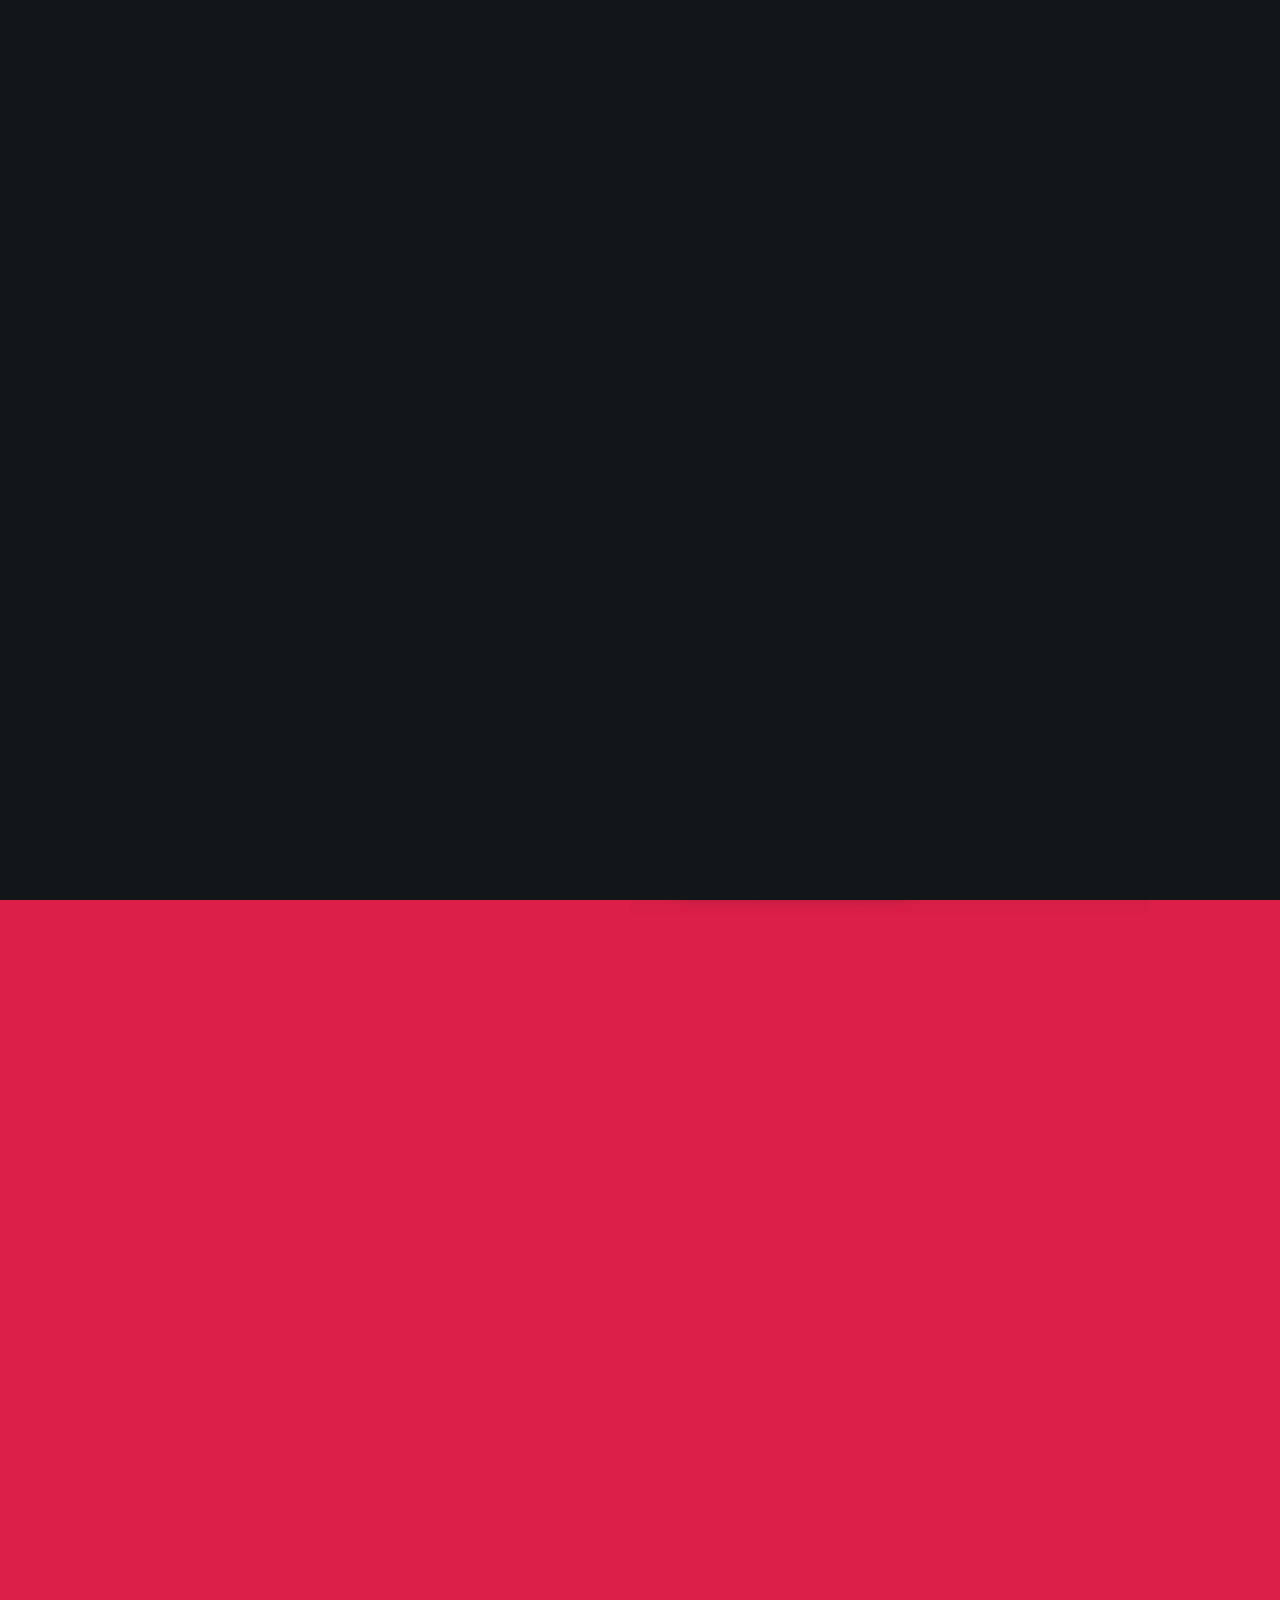
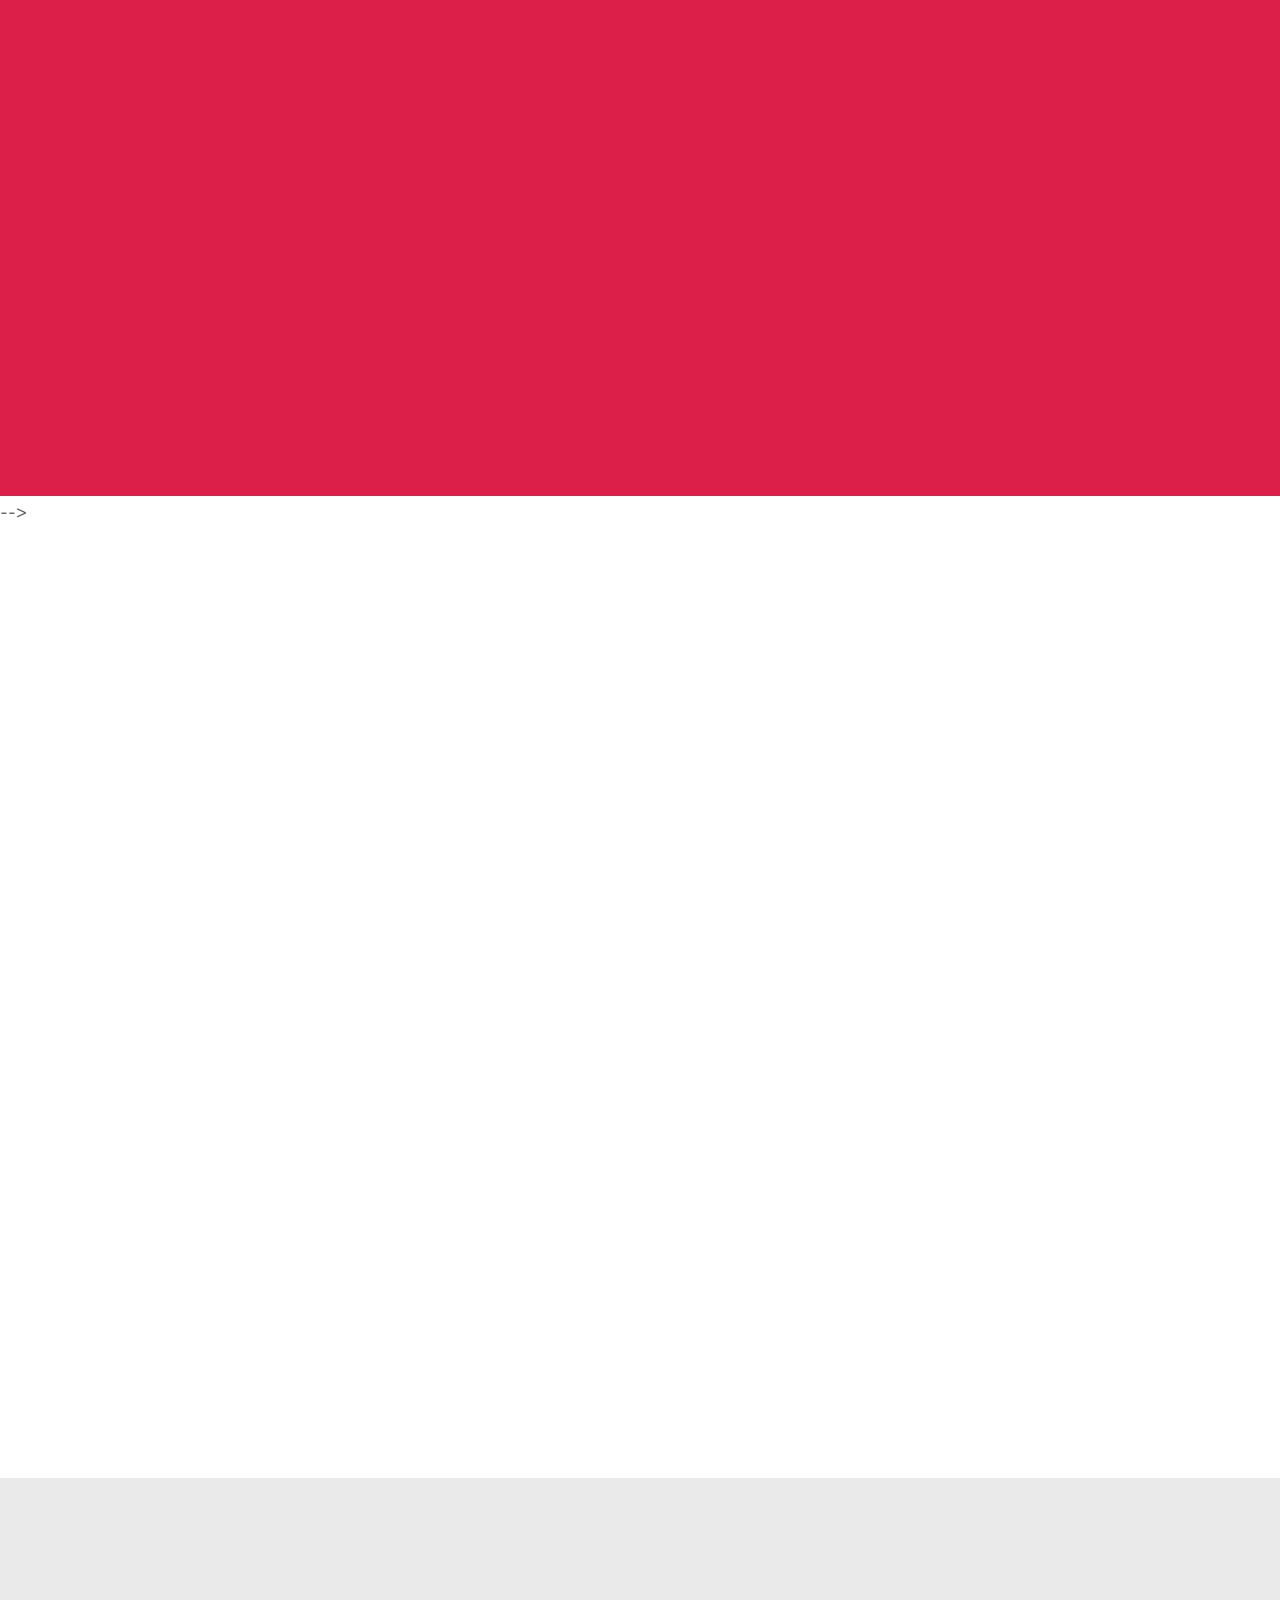
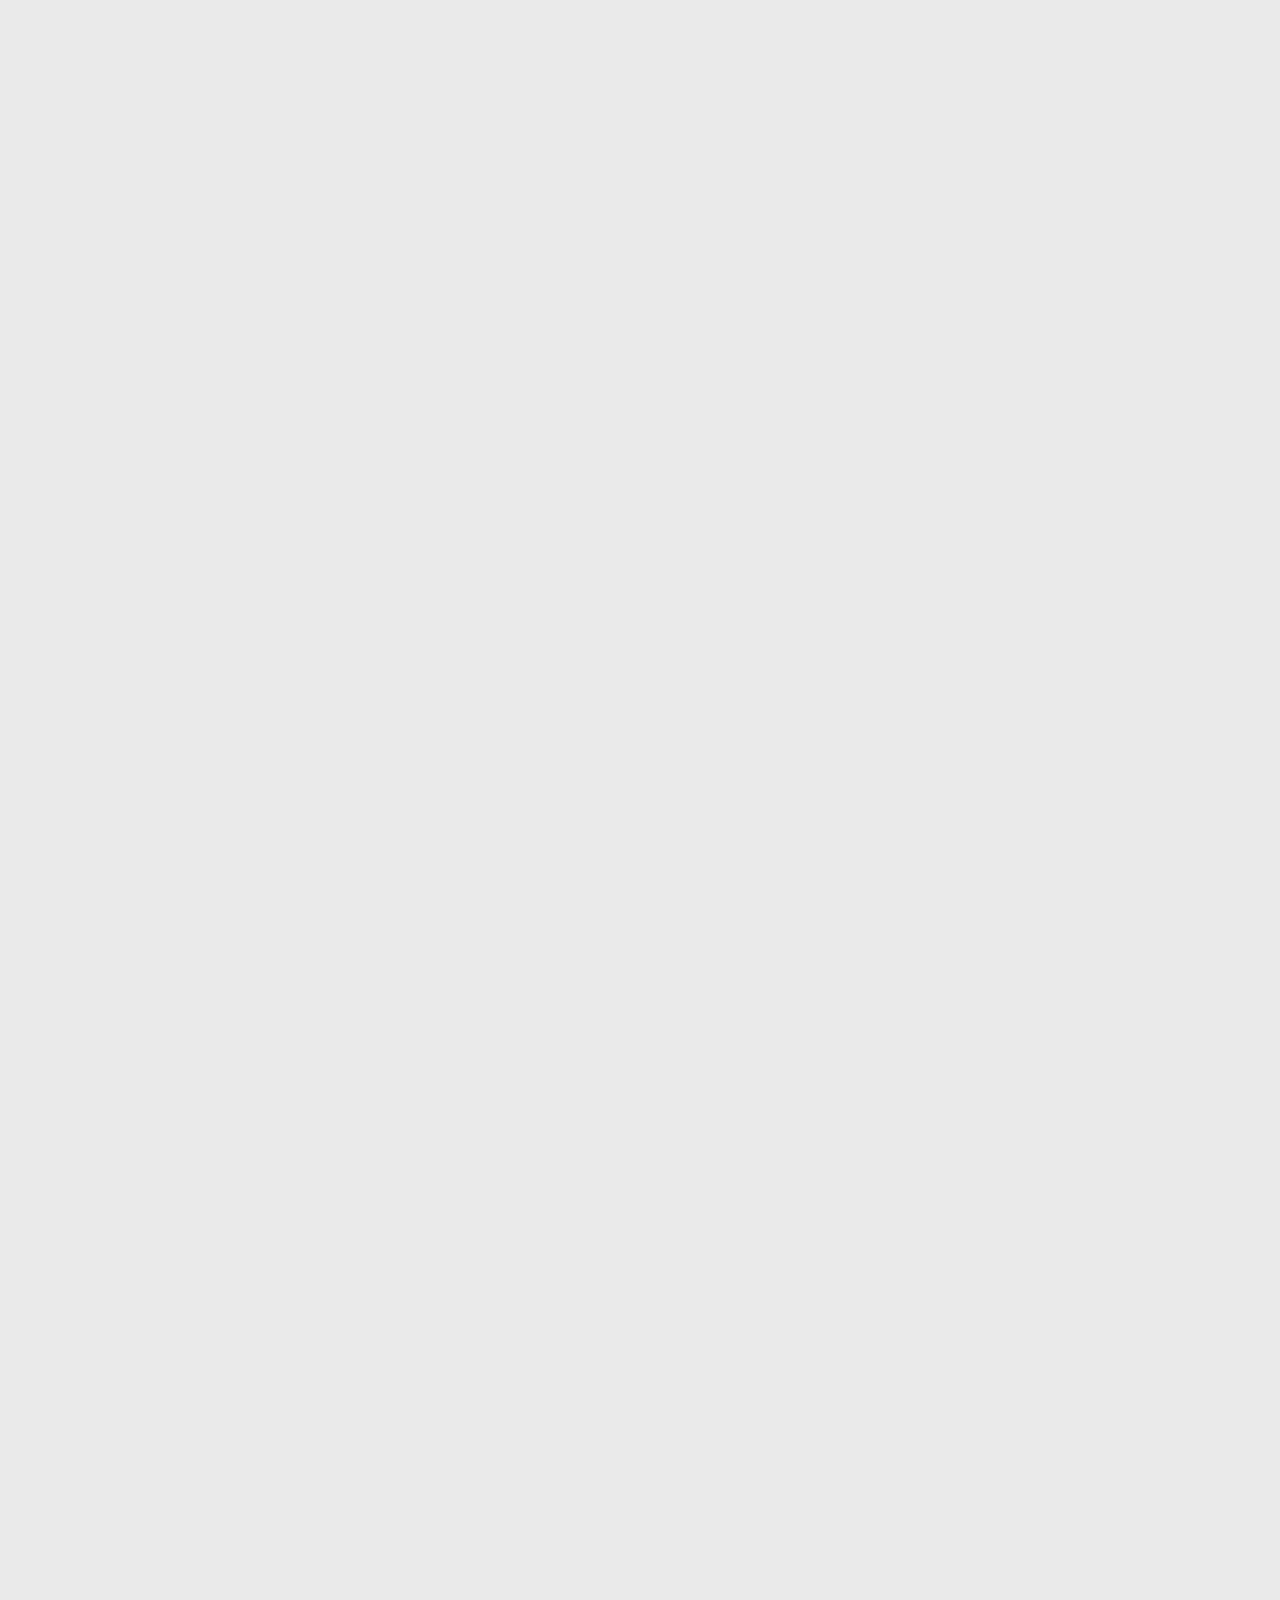
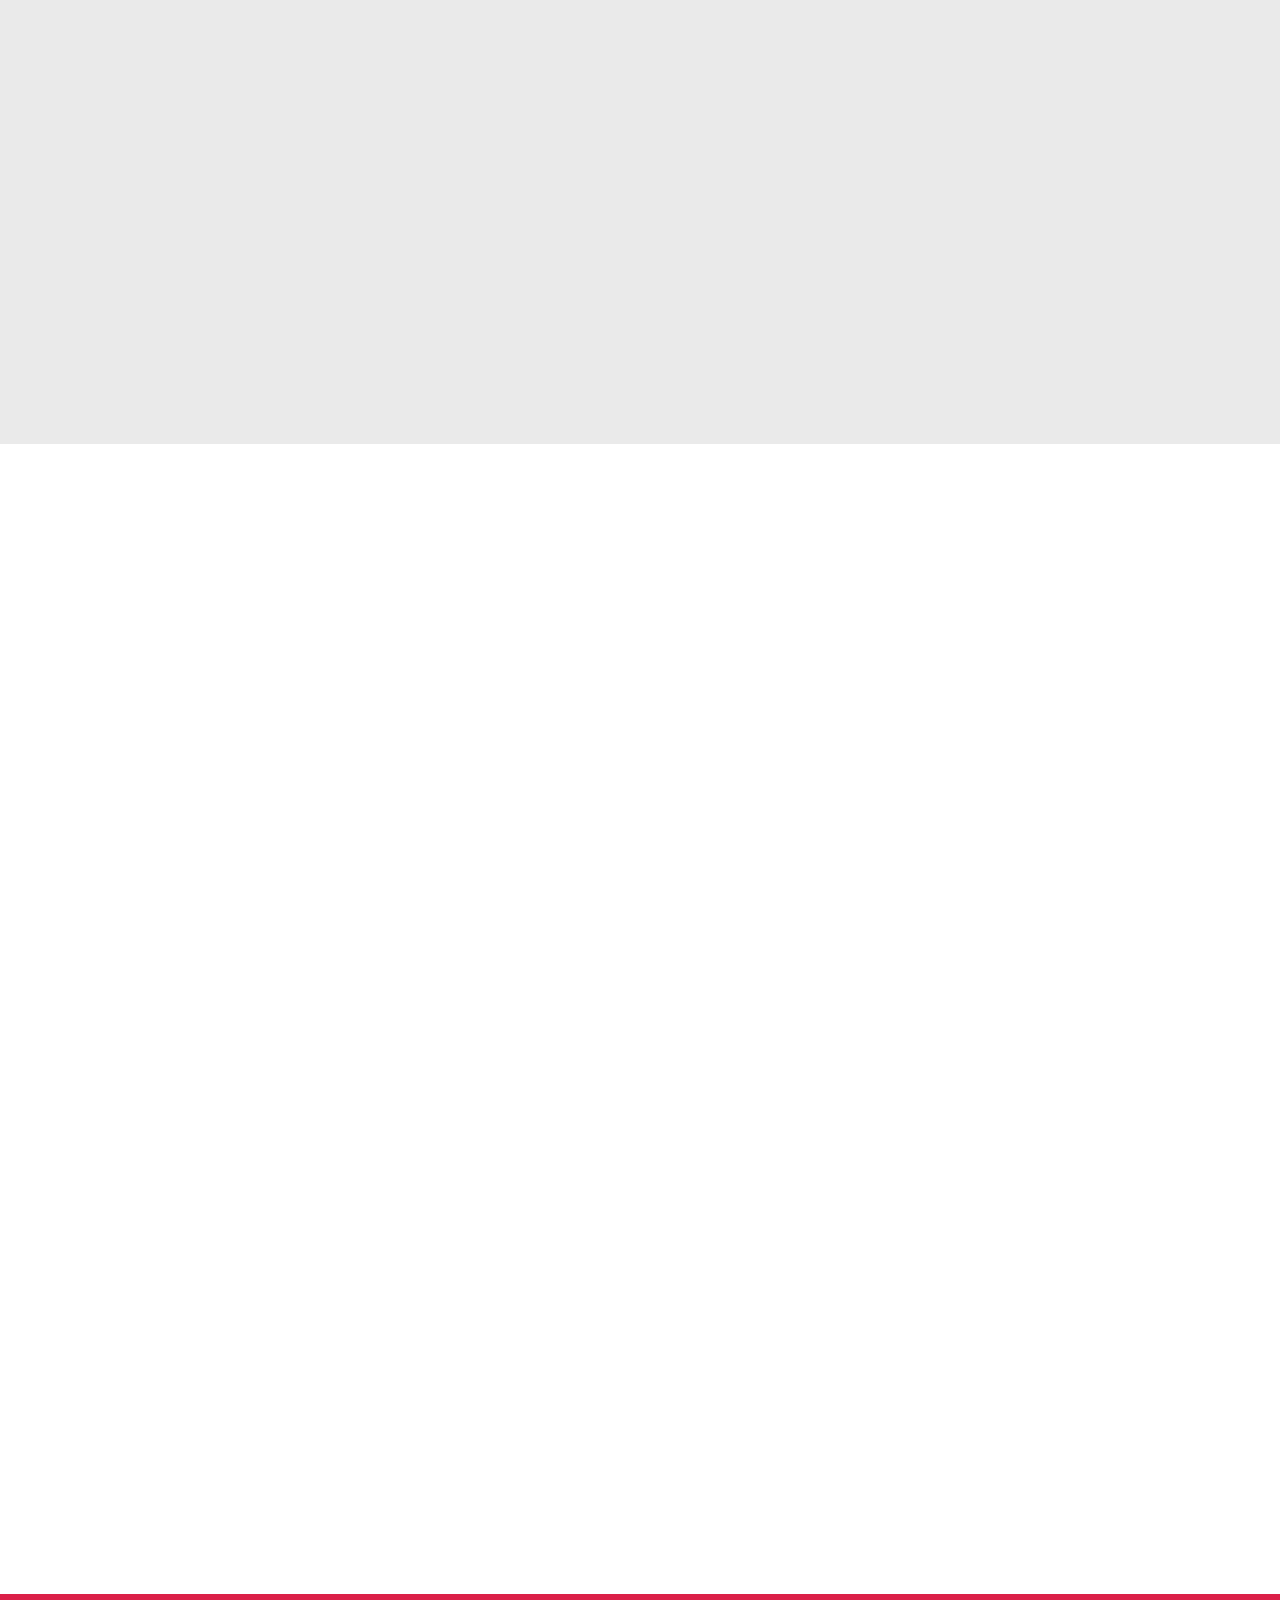
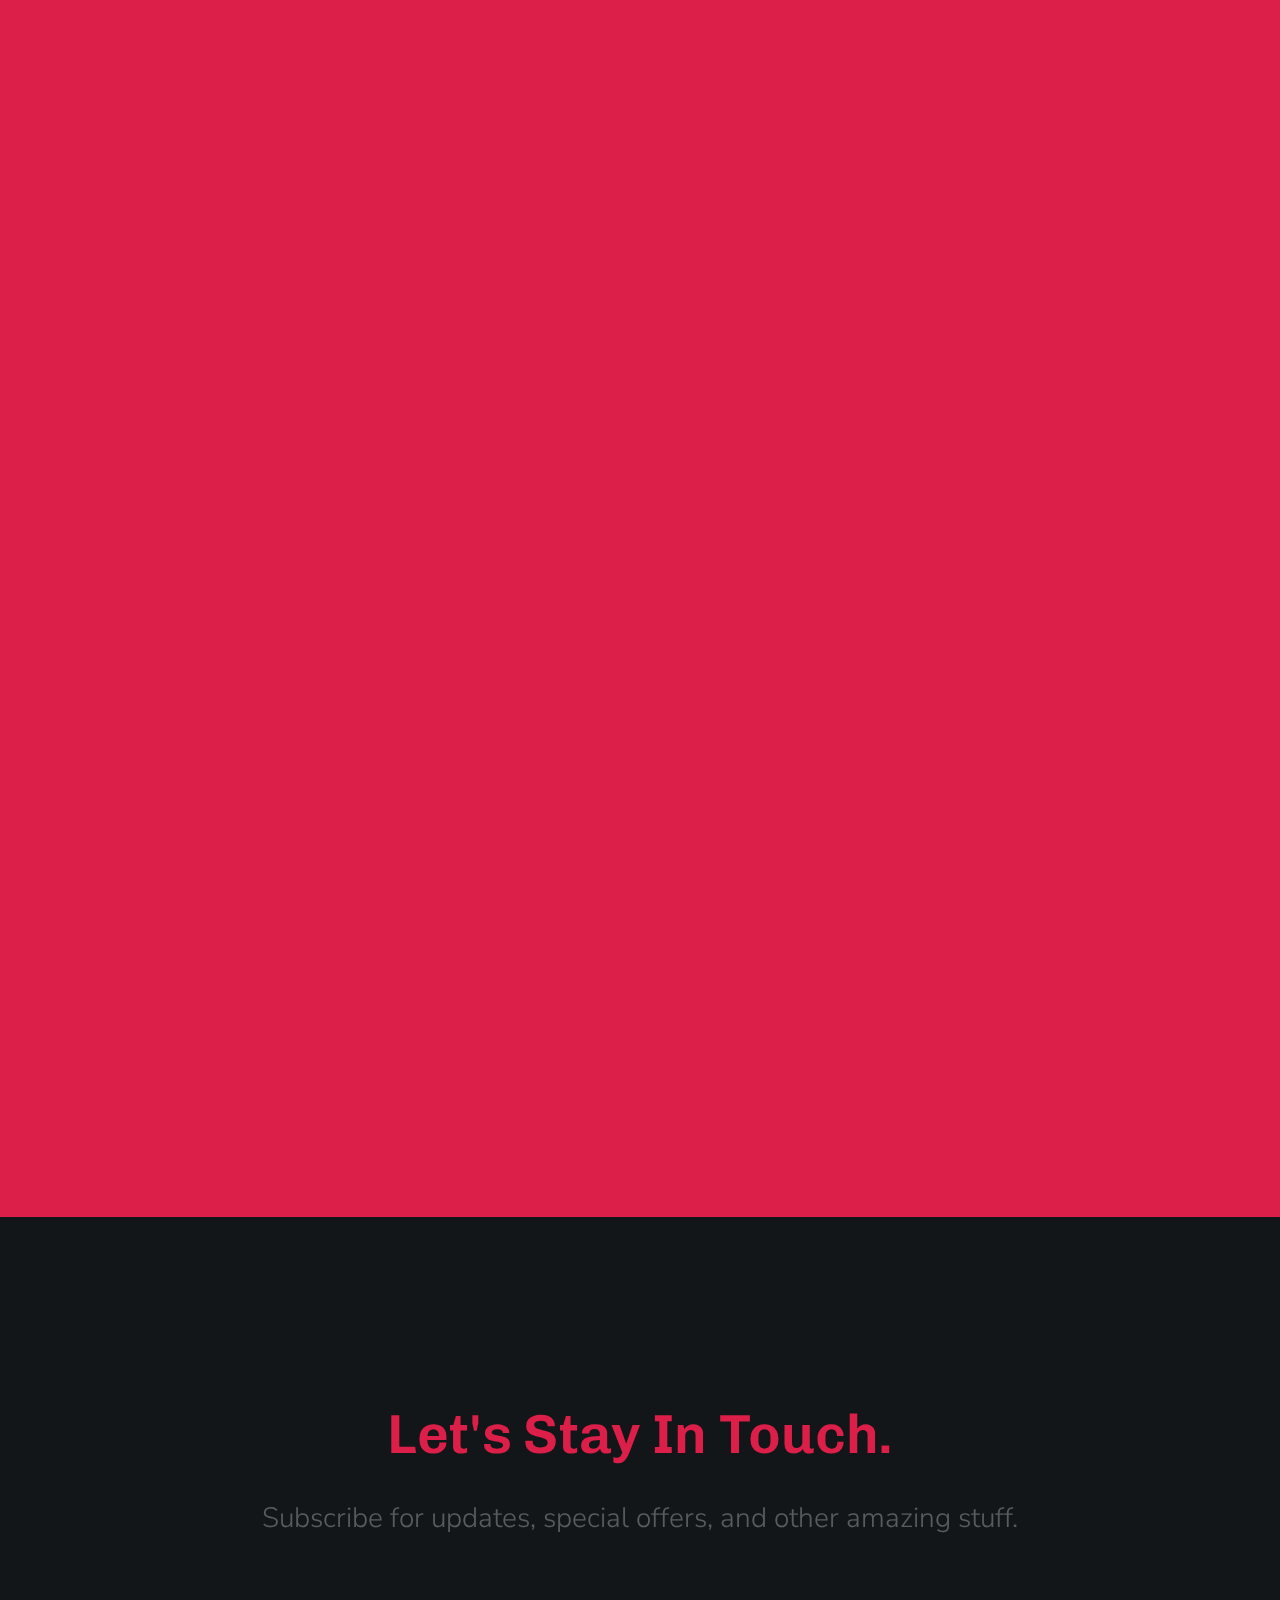
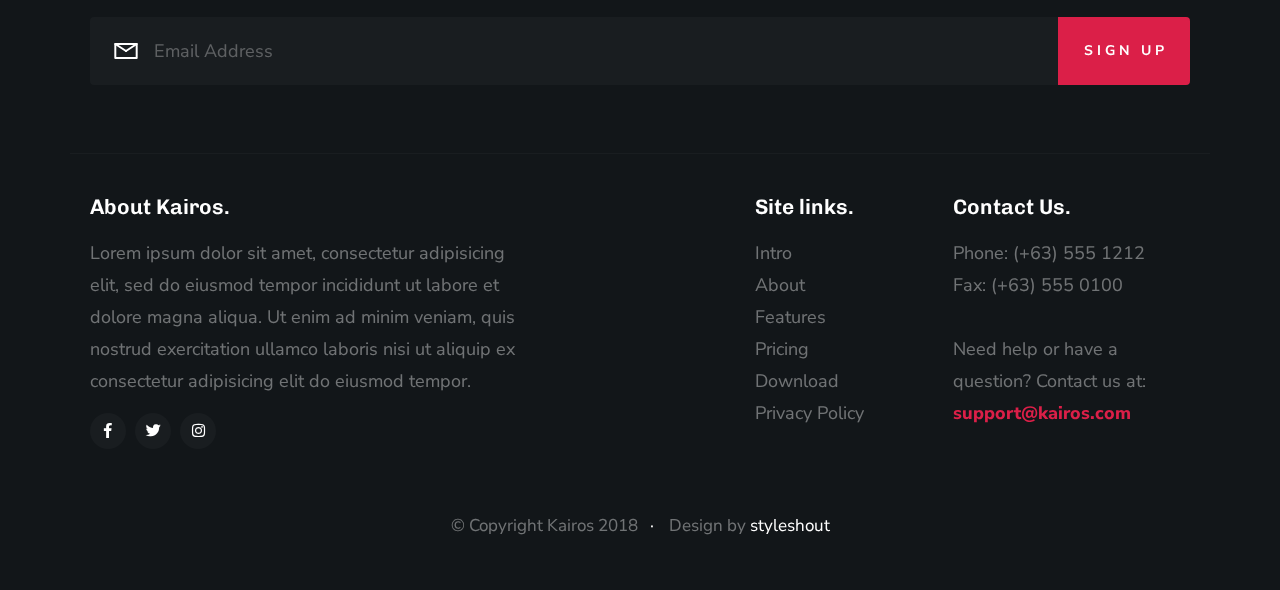
==== index.html @ 066ee302 "initial commit" ====
<!DOCTYPE html>
<html class="no-js" lang="en">
<head>

    <!--- basic page needs
    ================================================== -->
    <meta charset="utf-8">
    <title>MyMovieList</title>
    <meta name="description" content="">
    <meta name="author" content="">

    <!-- mobile specific metas
    ================================================== -->
    <meta name="viewport" content="width=device-width, initial-scale=1">

    <!-- CSS
    ================================================== -->
    <link rel="stylesheet" href="css/base.css">
    <link rel="stylesheet" href="css/vendor.css">
    <link rel="stylesheet" href="css/main.css">

    <!-- script
    ================================================== -->
    <script src="js/modernizr.js"></script>
    <script src="js/pace.min.js"></script>

    <!-- favicons
    ================================================== -->
    <link rel="shortcut icon" href="favicon.ico" type="image/x-icon">
    <link rel="icon" href="favicon.ico" type="image/x-icon">

</head>

<body id="top">

    <!-- preloader
    ================================================== -->
    <div id="preloader">
        <div id="loader" class="dots-jump">
            <div></div>
            <div></div>
            <div></div>
        </div>
    </div>


    <!-- header 
    ================================================== -->
    <header class="s-header">

        <div class="row">
            <div class="header-logo">
                <a class="site-logo" href="index.html">
                    <img src="images/logo.svg" alt="Homepage">
                </a>
            </div>
    
            <nav class="header-nav-wrap">
                <ul class="header-main-nav">
                    <li class="current"><a class="smoothscroll" href="#home" title="intro">Intro</a></li>
                    <li><a class="smoothscroll" href="#about" title="about">About</a></li>
                    <li><a class="smoothscroll" href="#features" title="features">Features</a></li>
                    <li><a class="smoothscroll" href="#pricing" title="pricing">Pricing</a></li>
                    <li><a class="smoothscroll" href="#download" title="download">Download</a></li>	
                </ul>
    
                <div class="header-cta">
                    <a href="#download" class="btn btn--primary header-cta__btn smoothscroll">Get The App</a>
                </div>
            </nav> <!-- end header-nav-wrap -->
    
            <a class="header-menu-toggle" href="#"><span>Menu</span></a>
        </div>

    </header> <!-- end header -->


    <!-- home
    ================================================== -->
    <section id="home" class="s-home target-section" data-parallax="scroll" data-image-src="images/hero-bg.jpg" data-natural-width=3000 data-natural-height=2000 data-position-y=center>

        <div class="shadow-overlay"></div>-->

        <div class="home-content">

            <div class="row home-content__main">

                <div class="home-content__left">
                    <h1>
                    An Amazing App <br>
                    That Does It All.
                    </h1>
    
                    <h3>
                    Voluptatem ipsa quae ab illo inventore veritatis et quasi architecto beatae vitae dicta sunt explica. Nemo enim ipsam voluptatem quia. 
                    Ut quis enim.
                    </h3>
    
                    <div class="home-content__btn-wrap">
                        <a href="#download" class="btn btn--primary home-content__btn smoothscroll">
                            Get The App
                        </a>
                    </div>
                </div> <!-- end home-content__left-->

                <div class="home-content__right">
                    <img src="images/hero-app-screens-800.png" srcset="images/hero-app-screens-800.png 1x, images/hero-app-screens-1600.png 2x">
                </div> <!-- end home-content__right -->

            </div> <!-- end home-content__main -->

            <!--<ul class="home-content__social">
                <li><a href="#0">Facebook</a></li>
                <li><a href="#0">twitter</a></li>
                <li><a href="#0">Instagram</a></li>
            </ul>-->

        </div> <!-- end home-content -->

        <a href="#about" class="home-scroll smoothscroll">
            <span class="home-scroll__text">Scroll</span>
            <span class="home-scroll__icon"></span>
        </a> 

    </section> <!-- end s-home -->


    <!-- about
    ================================================== -->
    <section id="about" class="s-about target-section">

        <div class="row section-header has-bottom-sep" data-aos="fade-up">
            <div class="col-full">
                <h1 class="display-1">
                    Simply The Best App For All You Movie Lovers.
                </h1>
                <p class="lead">
                    Can't recall all those amazing movie titles you've watched when your friends ask you for recommendations? Don't worry, we've got you covered all the way.
                </p>
            </div>
        </div> <!-- end section-header -->

        <div class="row wide about-desc" data-aos="fade-up">

            <div class="col-full slick-slider about-desc__slider">

                <div class="about-desc__slide">
                    <h3 class="item-title">Add-Free.</h3>

                    <p>
                    Yes you read that right. There are no ads on the app which ensures a seamless and smooth user experience.
                    </p>
                </div>  <!-- end about-desc__slide -->

                <div class="about-desc__slide">
                    <h3 class="item-title">Intuitive.</h3>

                    <p>
                    The UI has been refined over many tests and initial responses. 
                    </p>
                </div>  <!-- end about-desc__slide -->

                <div class="about-desc__slide">
                    <h3 class="item-title">Powerful.</h3>

                    <p>
                    Et nihil atque ex. Reiciendis et rerum ut voluptate. Omnis molestiae nemo est. 
                    Ut quis enim rerum quia assumenda repudiandae non cumque qui. Amet repellat 
                    omnis ea aut cumque eos.
                    </p>
                </div>  <!-- end about-desc__slide -->

                <div class="about-desc__slide">
                    <h3 class="item-title">Secure.</h3>

                    <p>
                    Et nihil atque ex. Reiciendis et rerum ut voluptate. Omnis molestiae nemo est. 
                    Ut quis enim rerum quia assumenda repudiandae non cumque qui. Amet repellat 
                    omnis ea aut cumque eos.
                    </p>
                </div>  <!-- end about-desc__slide -->

            </div> <!-- end about-desc__slider -->
            
        </div> <!-- end about-desc -->

    </section> <!-- end s-about -->


    <!-- about-how
    ================================================== -->
    <section id="about-how" class="s-about-how">

        <div class="row">
           <!--<div class="col-full video-bg" data-aos="fade-up">

                <div class="shadow-overlay"></div>

                <a class="btn-video" href="https://player.vimeo.com/video/14592941?color=00a650&title=0&byline=0&portrait=0" data-lity>
                    <span class="video-icon"></span>
                </a>

                <div class="stats">
                    <div class="item-stats">
                        <span class="item-stats__num">
                            3.1M
                        </span>
                        <span class="item-stats__title">
                            Downloads
                        </span>
                    </div> <!-- end item-stats 
                    <div class="item-stats">
                        <span class="item-stats__num">
                            24K
                        </span>
                        <span class="item-stats__title">
                            Positive Reviews
                        </span>
                    </div> <!-- end item-stats 
                </div>
           </div> <!-- end video-bg -->
        </div> -->

        <div class="row process-wrap">

            <h2 class="display-2 text-center" data-aos="fade-up">How The App Works?</h2>

            <div class="process" data-aos="fade-up">
                <div class="process__steps block-1-2 block-tab-full group">

                    <div class="col-block step">
                        <h3 class="item-title">Sign-Up</h3>
                        <p>Sign up to use cloud based services on MyMovieList which includes making watchlists, commenting on public watchlists, bookmarks, etc. Browsing movies is available without sign up. 
                        </p> 
                    </div>

                    <div class="col-block step">
                        <h3 class="item-title">Create</h3>
                        <p>Create your own watchlists on the app and add your movies. You can also get recommendations from the featured lists provided by the developer or browse through the endless list of public watchlists from the community. 
                        </p> 
                    </div>
               
                    <div class="col-block step">
                        <h3 class="item-title">Share</h3>
                        <p>Share your watchlists with your friends and invite them to do the same. Your friends can follow your watchlists and comment on them to let you know their thoughts. You can share links to official IMDb pages of movies too.
                        </p> 
                    </div>

                    <div class="col-block step">
                        <h3 class="item-title">Level up</h3>
                        <p>Level up your badge by adding more movies to your watchlist and sharing them with the community. 
                        </p> 
                    </div>  

                </div> <!-- end process__steps -->
           </div> <!-- end process -->
        </div> <!-- end about-how -->

    </section> <!-- end s-about-how -->


    <!-- features
    ================================================== -->
    <section id="features" class="s-features target-section">

        <div class="row section-header has-bottom-sep" data-aos="fade-up">
            <div class="col-full">
                <h1 class="display-1">
                    Loaded With Features You Would Absolutely Love.
                </h1>
                <p class="lead">
                    Et nihil atque ex. Reiciendis et rerum ut voluptate. Omnis molestiae nemo est. 
                    Ut quis enim rerum quia assumenda repudiandae molestiae cumque qui. Amet repellat 
                    omnis ea.
                </p>
            </div>
        </div> <!-- end section-header -->

        <div class="row features block-1-3 block-m-1-2">

            <div class="col-block item-feature" data-aos="fade-up">
                <div class="item-feature__icon">
                    <i class="icon-upload"></i>
                </div>
                <div class="item-feature__text">
                    <h3 class="item-title">Cloud Based</h3>
                    <p>All your watchlists are stored and managed on the cloud so that you can enjoy the app without worry.
                    </p>
                </div>
            </div>

            <div class="col-block item-feature" data-aos="fade-up">
                <div class="item-feature__icon">
                    <i class="icon-video-camera"></i>
                </div>
                <div class="item-feature__text">
                    <h3 class="item-title">Public Watchlists</h3>
                    <p>Take recommendations from the awesome public watchlists of the community members. Get regularly updated featured lists from the developer( ofcourse the developer is a movie-buff too, duh?)
                    </p>
                </div>
            </div>

            <div class="col-block item-feature" data-aos="fade-up">
                <div class="item-feature__icon">
                    <i class="icon-shield"></i>
                </div>  
                <div class="item-feature__text">
                    <h3 class="item-title">Sharing</h3>
                    <p>Sharing is caring guys. Show your love and share your watchlists to anyone looking for recommendations. You can share the IMDb pages for movies too. Recommending movies has never been so easy before.
                    </p>
                </div>
            </div>

            <div class="col-block item-feature" data-aos="fade-up">
                <div class="item-feature__icon">
                    <i class="icon-lego-block"></i>
                </div>
                <div class="item-feature__text">
                    <h3 class="item-title">Play Games</h3>
                    <p>Nemo cupiditate ab quibusdam quaerat impedit magni. Earum suscipit ipsum laudantium. 
                    Quo delectus est. Maiores voluptas ab sit natus veritatis ut. Debitis nulla cumque veritatis.
                    Sunt suscipit voluptas ipsa in tempora esse soluta sint.
                    </p>
                </div>
            </div>

            <div class="col-block item-feature" data-aos="fade-up">
                <div class="item-feature__icon">
                    <i class="icon-chat"></i>
                </div>
                <div class="item-feature__text">
                    <h3 class="item-title">Group Chat</h3>
                    <p>Nemo cupiditate ab quibusdam quaerat impedit magni. Earum suscipit ipsum laudantium. 
                    Quo delectus est. Maiores voluptas ab sit natus veritatis ut. Debitis nulla cumque veritatis.
                    Sunt suscipit voluptas ipsa in tempora esse soluta sint.
                    </p>
                </div>
            </div>
    
            <div class="col-block item-feature" data-aos="fade-up">
                <div class="item-feature__icon">
                    <i class="icon-wallet"></i>
                </div>
                <div class="item-feature__text">
                    <h3 class="item-title">Payments</h3>
                    <p>Nemo cupiditate ab quibusdam quaerat impedit magni. Earum suscipit ipsum laudantium. 
                    Quo delectus est. Maiores voluptas ab sit natus veritatis ut. Debitis nulla cumque veritatis.
                    Sunt suscipit voluptas ipsa in tempora esse soluta sint.
                    </p>
                </div>
            </div>

        </div> <!-- end features -->

        <div class="testimonials-wrap" data-aos="fade-up">

            <div class="row">
                <div class="col-full testimonials-header">
                    <h2 class="display-2">Our Users Love Our App!</h2>
                </div>
            </div>

            <div class="row testimonials">

                <div class="col-full slick-slider testimonials__slider">

                    <div class="testimonials__slide">
                        <img src="images/avatars/user-03.jpg" alt="Author image" class="testimonials__avatar">
                        
                        <p>Qui ipsam temporibus quisquam velMaiores eos cumque distinctio nam accusantium ipsum. 
                        Laudantium quia consequatur molestias delectus culpa facere hic dolores aperiam. Accusantium praesentium corpori.</p>

                        <div class="testimonials__author">
                            <span class="testimonials__name">Naruto Uzumaki</span>
                            <a href="#0" class="testimonials__link">@narutouzumaki</a>
                        </div>
                    </div> <!-- end testimonials__slide -->

                    <div class="testimonials__slide">
                        <img src="images/avatars/user-05.jpg" alt="Author image" class="testimonials__avatar">
                        
                        <p>Excepturi nam cupiditate culpa doloremque deleniti repellat. Veniam quos repellat voluptas animi adipisci.
                        Nisi eaque consequatur. Quasi voluptas eius distinctio. Atque eos maxime. Qui ipsam temporibus quisquam vel.</p>
                        
                        <div class="testimonials__author">
                            <span class="testimonials__name">Sasuke Uchiha</span>
                            <a href="#0" class="testimonials__link">@sasukeuchiha</a>
                        </div>
                    </div> <!-- end testimonials__slide -->

                    <div class="testimonials__slide">
                        <img src="images/avatars/user-01.jpg" alt="Author image" class="testimonials__avatar">
                        
                        <p>Repellat dignissimos libero. Qui sed at corrupti expedita voluptas odit. Nihil ea quia nesciunt. Ducimus aut sed ipsam.  
                        Autem eaque officia cum exercitationem sunt voluptatum accusamus. Quasi voluptas eius distinctio.</p>

                        <div class="testimonials__author">
                            <span class="testimonials__name">Shikamaru Nara</span>
                            <a href="#0" class="testimonials__link">@shikamarunara</a>
                        </div>
                    </div> <!-- end testimonials__slide -->
                    
                </div> <!-- end testimonials__slider -->

            </div> <!-- end testimonials -->

        </div> <!-- end testimonials-wrap -->

    </section> <!-- end s-features -->


    <!-- pricing
    ================================================== -->
    <section id="pricing" class="s-pricing target-section">

        <div class="row section-header align-center" data-aos="fade-up">
            <div class="col-full">
                <h1 class="display-1">
                   Our Simple <br> Straight-Forward Pricing.
                </h1>
                <!--<p class="lead">
                    Et nihil atque ex. Reiciendis et rerum ut voluptate. Omnis molestiae nemo est. 
                    Ut quis enim rerum quia assumenda repudiandae non cumque qui. Amet repellat 
                    omnis ea.
                </p>-->
            </div>
        </div> <!-- end section-header -->

        <div class="row plans  stack">

            <div class="align-center item-plan" data-aos="fade-up">
                <div class="item-plan__block"> 

                    <div class="item-plan__top-part">
                        <h3 class="item-plan__title">Free</h3>
                        <p class="item-plan__price">$0</p>
                        <p class="item-plan__per">Forever</p>
                    </div>

                    <div class="item-plan__bottom-part">
                        <ul class="item-plan__features">
                            <li><span>5GB</span> Storage</li>
                            <li><span>10GB</span> Bandwidth</li>
                            <li><span>30</span> Email Accounts</li>
                            <li>Backup & Restore</li>
                        </ul>

                        <a class="btn btn--primary large " href="#0">Get Started</a>
                    </div>  
                
                </div>
            </div> <!-- end item-plan -->

        </div> <!-- end plans -->

    </section> <!-- end s-pricing -->


    <!-- download
    ================================================== -->
    <section id="download" class="s-download target-section">

        <div class="row section-header align-center" data-aos="fade-up">
            <div class="col-full">
                <h1 class="display-1">
                    Join Our Growing Community of Movie-buffs.
                </h1>
                <p class="lead">
                    Et nihil atque ex. Reiciendis et rerum ut voluptate. Omnis molestiae nemo est. 
                    Ut quis enim rerum quia assumenda repudiandae non cumque qui. Amet repellat 
                    omnis ea.
                </p>
            </div>
        </div> <!-- end section-header -->

        <div class="row">
            <div class="col-full text-center">
                <ul class="download-badges" data-aos="fade-up">
                    <li><a href="#0" title="" class="badge-googleplay">Play Store</a></li>
                </ul>
            </div> 
        </div>

        <div class="row download-bottom-image" data-aos="fade-up">
            <img src="images/app-screen-1400.png" 
                srcset="images/app-screen-600.png 600w, 
                        images/app-screen-1400.png 1400w, 
                        images/app-screen-2800.png 2800w" 
                sizes="(max-width: 2800px) 100vw, 2800px" 
                alt="App Screenshots"> 
        </div>

    </section> <!-- end s-download -->


    <!-- footer
    ================================================== -->
    <footer class="s-footer footer">

        <div class="row section-header align-center">
            <div class="col-full">
                <h1 class="display-1">
                    Let's Stay In Touch.
                </h1>
                <p class="lead">
                Subscribe for updates, special offers, and other amazing stuff.
                </p>
            </div>
        </div> <!-- end section-header -->

        <div class="row footer__top">

            <div class="col-full footer__subscribe end">
                <div class="subscribe-form">
                    <form id="mc-form" class="group" novalidate="true">

                        <input type="email" value="" name="EMAIL" class="email" id="mc-email" placeholder="Email Address" required="">
            
                        <input type="submit" name="subscribe" value="Sign Up">
            
                        <label for="mc-email" class="subscribe-message"></label>
            
                    </form>
                </div>
            </div>

        </div> <!-- end footer__top -->

        <div class="row footer__bottom">

            <div class="footer__about col-five tab-full left">

                <h4>About Kairos.</h4>

                <p>
                Lorem ipsum dolor sit amet, consectetur adipisicing elit, sed 
                do eiusmod tempor incididunt ut labore et dolore magna aliqua. 
                Ut enim ad minim veniam, quis nostrud exercitation ullamco 
                laboris nisi ut aliquip ex consectetur adipisicing elit do eiusmod tempor.
                </p>

                <ul class="footer__social">
                    <li><a href="#0"><i class="fab fa-facebook-f" aria-hidden="true"></i></a></li>
                    <li><a href="#0"><i class="fab fa-twitter" aria-hidden="true"></i></a></li>
                    <li><a href="#0"><i class="fab fa-instagram" aria-hidden="true"></i></a></li>
                </ul>
            </div>

            <div class="col-five md-seven tab-full right end">
                <div class="row">

                    <div class="footer__site-links col-five mob-full">
                        <h4>Site links.</h4>

                        <ul class="footer__site-links">
                            <li><a href="#home" class="smoothscroll">Intro</a></li>
                            <li><a href="#about" class="smoothscroll">About</a></li>
                            <li><a href="#features" class="smoothscroll">Features</a></li>
                            <li><a href="#pricing" class="smoothscroll">Pricing</a></li>
                            <li><a href="#download" class="smoothscroll">Download</a></li>
                            <li><a href="#0">Privacy Policy</a></li>
                        </ul>
                    </div>

                    <div class="footer__contact col-seven mob-full">
                        <h4>Contact Us.</h4>

                        <p>
                        Phone: (+63) 555 1212 <br>
                        Fax: (+63) 555 0100
                        </p>
                        <p>
                        Need help or have a question? Contact us at: <br>
                        <a href="mailto:#0" class="footer__mail-link">support@kairos.com</a>
                        </p>
                    </div>

                </div>
            </div>

            <div class="col-full ss-copyright">
                <span>&copy; Copyright Kairos 2018</span> 
                <span>Design by <a href="https://www.styleshout.com/">styleshout</a></span>
            </div>

        </div> <!-- end footer__bottom -->

        <div class="go-top">
            <a class="smoothscroll" title="Back to Top" href="#top"></a>
        </div>

    </footer> <!-- end s-footer -->


    <!-- Java Script
    ================================================== -->
    <script src="js/jquery-3.2.1.min.js"></script>
    <script src="js/plugins.js"></script>
    <script src="js/main.js"></script>

</body>
---- css/base.css ----
/* =================================================================== 
 *
 *  Kairos v1.0 Base Stylesheet
 *  11-06-2018
 *  ------------------------------------------------------------------
 *
 *  TOC:
 *  # imports 
 *  # normalize
 *  # basic/base setup styles 
 *    ## Media
 *    ## Typography resets 
 *    ## links 
 *    ## inputs
 *  # grid
 *    ## medium size devices  
 *    ## tablets   
 *    ## mobile devices
 *    ## small mobile devices
 *  # block grids
 *    ## medium size devices
 *    ## tablets
 *    ## mobile devices
 *  # MISC
 *
 * =================================================================== */



/* ===================================================================
 * # imports 
 *
 * ------------------------------------------------------------------- */
@import url("https://fonts.googleapis.com/css?family=Nunito+Sans:300,400,500,600,700|Chivo:300,400,700,700i,900");
@import url("font-awesome/css/fontawesome-all.css");
@import url("micons/micons.css");



/* ===================================================================
 * # normalize
 * normalize.css v5.0.0 | MIT License |
 * github.com/necolas/normalize.css
 *
 * ------------------------------------------------------------------- */
html {
  font-family: sans-serif;
  line-height: 1.15;
  -ms-text-size-adjust: 100%;
  -webkit-text-size-adjust: 100%;
}

body {
  margin: 0;
}

article,
aside,
footer,
header,
nav,
section {
  display: block;
}

h1 {
  font-size: 2em;
  margin: 0.67em 0;
}

figcaption,
figure,
main {
  display: block;
}

figure {
  margin: 1em 40px;
}

hr {
  box-sizing: content-box;
  height: 0;
  overflow: visible;
}

pre {
  font-family: monospace, monospace;
  font-size: 1em;
}

a {
  background-color: transparent;
  -webkit-text-decoration-skip: objects;
}

a:active,
a:hover {
  outline-width: 0;
}

abbr[title] {
  border-bottom: none;
  text-decoration: underline;
  text-decoration: underline dotted;
}

b,
strong {
  font-weight: inherit;
}

b,
strong {
  font-weight: bolder;
}

code,
kbd,
samp {
  font-family: monospace, monospace;
  font-size: 1em;
}

dfn {
  font-style: italic;
}

mark {
  background-color: #ff0;
  color: #000;
}

small {
  font-size: 80%;
}

sub,
sup {
  font-size: 75%;
  line-height: 0;
  position: relative;
  vertical-align: baseline;
}

sub {
  bottom: -0.25em;
}

sup {
  top: -0.5em;
}

audio,
video {
  display: inline-block;
}

audio:not([controls]) {
  display: none;
  height: 0;
}

img {
  border-style: none;
}

svg:not(:root) {
  overflow: hidden;
}

button,
input,
optgroup,
select,
textarea {
  font-family: sans-serif;
  font-size: 100%;
  line-height: 1.15;
  margin: 0;
}

button,
input {
  overflow: visible;
}

button,
select {
  text-transform: none;
}

button,
html [type="button"],
[type="reset"],
[type="submit"] {
  -webkit-appearance: button;
}

button::-moz-focus-inner,
[type="button"]::-moz-focus-inner,
[type="reset"]::-moz-focus-inner,
[type="submit"]::-moz-focus-inner {
  border-style: none;
  padding: 0;
}

button:-moz-focusring,
[type="button"]:-moz-focusring,
[type="reset"]:-moz-focusring,
[type="submit"]:-moz-focusring {
  outline: 1px dotted ButtonText;
}

fieldset {
  border: 1px solid #c0c0c0;
  margin: 0 2px;
  padding: 0.35em 0.625em 0.75em;
}

legend {
  box-sizing: border-box;
  color: inherit;
  display: table;
  max-width: 100%;
  padding: 0;
  white-space: normal;
}

progress {
  display: inline-block;
  vertical-align: baseline;
}

textarea {
  overflow: auto;
}

[type="checkbox"],
[type="radio"] {
  box-sizing: border-box;
  padding: 0;
}

[type="number"]::-webkit-inner-spin-button,
[type="number"]::-webkit-outer-spin-button {
  height: auto;
}

[type="search"] {
  -webkit-appearance: textfield;
  outline-offset: -2px;
}

[type="search"]::-webkit-search-cancel-button,
[type="search"]::-webkit-search-decoration {
  -webkit-appearance: none;
}

::-webkit-file-upload-button {
  -webkit-appearance: button;
  font: inherit;
}

details,
menu {
  display: block;
}

summary {
  display: list-item;
}

canvas {
  display: inline-block;
}

template {
  display: none;
}

[hidden] {
  display: none;
}



/* ===================================================================
 * # basic/base setup styles
 *
 * ------------------------------------------------------------------- */
html {
  font-size: 62.5%;
  box-sizing: border-box;
}

*,
*::before,
*::after {
  box-sizing: inherit;
}

body {
  font-weight: normal;
  line-height: 1;
  word-wrap: break-word;
  text-rendering: optimizeLegibility;
  -webkit-overflow-scrolling: touch;
  -webkit-text-size-adjust: none;
}

body,
input,
button {
  -moz-osx-font-smoothing: grayscale;
  -webkit-font-smoothing: antialiased;
}


/* ------------------------------------------------------------------- 
 * ## Media
 * ------------------------------------------------------------------- */
img,
video {
  max-width: 100%;
  height: auto;
}


/* ------------------------------------------------------------------- 
 * ## Typography resets 
 * ------------------------------------------------------------------- */
div, dl, dt, dd, ul, ol, li, h1, h2, h3, h4, h5, h6, pre, form, p, blockquote, th, td {
  margin: 0;
  padding: 0;
}

h1, h2, h3, h4, h5, h6 {
  -webkit-font-smoothing: auto;
  -webkit-font-smoothing: antialiased;
  -webkit-font-variant-ligatures: common-ligatures;
  -moz-font-variant-ligatures: common-ligatures;
  font-variant-ligatures: common-ligatures;
  text-rendering: optimizeLegibility;
}

em,
i {
  font-style: italic;
  line-height: inherit;
}

strong,
b {
  font-weight: bold;
  line-height: inherit;
}

small {
  font-size: 60%;
  line-height: inherit;
}

ol,
ul {
  list-style: none;
}

li {
  display: block;
}


/* ------------------------------------------------------------------- 
 * ## links
 * ------------------------------------------------------------------- */
a {
  text-decoration: none;
  line-height: inherit;
}

a img {
  border: none;
}


/* ------------------------------------------------------------------- 
 * ## inputs
 * ------------------------------------------------------------------- */
fieldset {
  margin: 0;
  padding: 0;
}

input[type="email"],
input[type="number"],
input[type="search"],
input[type="text"],
input[type="tel"],
input[type="url"],
input[type="password"],
textarea {
  -webkit-appearance: none;
  -moz-appearance: none;
  -ms-appearance: none;
  -o-appearance: none;
  appearance: none;
}



/* ===================================================================
 * # grid
 *
 * ------------------------------------------------------------------- */
.row {
  width: 89%;
  max-width: 1200px;
  margin: 0 auto;
}

.row:after {
  content: "";
  display: table;
  clear: both;
}

.row .row {
  width: auto;
  max-width: none;
  margin-left: -20px;
  margin-right: -20px;
}

/* column blocks
 * -------------------------------------- */
[class*="col-"] {
  float: left;
  padding: 0 20px;
}

[class*="col-"] + [class*="col-"].end {
  float: right;
}

.collapse > [class*="col-"],
[class*="col-"].collapse {
  padding: 0;
}

/* column width classes 
 * -------------------------------------- */
.col-one {
  width: 8.33333%;
}

.col-two,
.col-1-6 {
  width: 16.66667%;
}

.col-three,
.col-1-4 {
  width: 25%;
}

.col-four,
.col-1-3 {
  width: 33.33333%;
}

.col-five {
  width: 41.66667%;
}

.col-six,
.col-1-2 {
  width: 50%;
}

.col-seven {
  width: 58.33333%;
}

.col-eight,
.col-2-3 {
  width: 66.66667%;
}

.col-nine,
.col-3-4 {
  width: 75%;
}

.col-ten,
.col-5-6 {
  width: 83.33333%;
}

.col-eleven {
  width: 91.66667%;
}

.col-twelve,
.col-full {
  width: 100%;
}


/* ------------------------------------------------------------------- 
 * ## medium size devices
 * ------------------------------------------------------------------- */
@media only screen and (max-width:1200px) {
  .row .row {
    margin-left: -16px;
    margin-right: -16px;
  }

  [class*="col-"] {
    padding: 0 16px;
  }

  .md-one {
    width: 8.33333%;
  }

  .md-two,
  .md-1-6 {
    width: 16.66667%;
  }

  .md-three,
  .md-1-4 {
    width: 25%;
  }

  .md-four,
  .md-1-3 {
    width: 33.33333%;
  }

  .md-five {
    width: 41.66667%;
  }

  .md-six,
  .md-1-2 {
    width: 50%;
  }

  .md-seven {
    width: 58.33333%;
  }

  .md-eight,
  .md-2-3 {
    width: 66.66667%;
  }

  .md-nine,
  .md-3-4 {
    width: 75%;
  }

  .md-ten,
  .md-5-6 {
    width: 83.33333%;
  }

  .md-eleven {
    width: 91.66667%;
  }

  .md-twelve,
  .md-full {
    width: 100%;
  }

}


/* ------------------------------------------------------------------- 
 * ## tablets
 * ------------------------------------------------------------------- */
@media only screen and (max-width:800px) {
  .row {
    width: 90%;
  }

  .tab-1-4 {
    width: 25%;
  }

  .tab-1-3 {
    width: 33.33333%;
  }

  .tab-1-2 {
    width: 50%;
  }

  .tab-2-3 {
    width: 66.66667%;
  }

  .tab-3-4 {
    width: 75%;
  }

  .tab-full {
    width: 100%;
  }

  .hide-on-tablet {
    display: none;
  }

}


/* ------------------------------------------------------------------- 
 * ## mobile devices
 * ------------------------------------------------------------------- */
@media only screen and (max-width:600px) {
  .row {
    width: auto;
    padding-left: 25px;
    padding-right: 25px;
  }

  .row .row {
    margin-left: -10px;
    margin-right: -10px;
    padding-left: 0;
    padding-right: 0;
  }

  [class*="col-"] {
    padding: 0 10px;
  }

  .mob-1-4 {
    width: 25%;
  }

  .mob-1-3 {
    width: 33.33333%;
  }

  .mob-1-2 {
    width: 50%;
  }

  .mob-2-3 {
    width: 66.66667%;
  }

  .mob-3-4 {
    width: 75%;
  }

  .mob-full {
    width: 100%;
  }

  .hide-on-mobile {
    display: none;
  }

}


/* ------------------------------------------------------------------- 
 * ## small mobile devices
 * ------------------------------------------------------------------- */

/* stack columns on small mobile devices
 * ------------------------------------------------------------------- */
@media only screen and (max-width:400px) {
  .row .row {
    margin-left: 0;
    margin-right: 0;
  }

  [class*="col-"]:not(.col-block) {
    width: 100% !important;
    float: none !important;
    clear: both !important;
    margin-left: 0;
    margin-right: 0;
    padding: 0;
  }

  [class*="col-"] + [class*="col-"].end {
    float: none;
  }

  .stack .col-block {
    width: 100% !important;
    float: none !important;
    clear: both !important;
    margin-left: 0;
    margin-right: 0;
    padding: 0;
  }

}



/* ===================================================================
 * # block grids
 * ------------------------------------------------------------------- */

/* Equally-sized columns define at row level
 * ------------------------------------------------------------------- */
[class*="block-"]:after {
  content: "";
  display: table;
  clear: both;
}

.block-1-6 .col-block {
  width: 16.66667%;
}

.block-1-5 .col-block {
  width: 20%;
}

.block-1-4 .col-block {
  width: 25%;
}

.block-1-3 .col-block {
  width: 33.33333%;
}

.block-1-2 .col-block {
  width: 50%;
}

/**
 * Clearing for block grid columns. Allow columns with 
 * different heights to align properly.
 */
.block-1-6 .col-block:nth-child(6n+1),
.block-1-5 .col-block:nth-child(5n+1),
.block-1-4 .col-block:nth-child(4n+1),
.block-1-3 .col-block:nth-child(3n+1),
.block-1-2 .col-block:nth-child(2n+1) {
  clear: both;
}


/* ------------------------------------------------------------------- 
 * ## medium size devices
 * ------------------------------------------------------------------- */
@media only screen and (max-width:1200px) {
  .block-m-1-6 .col-block {
    width: 16.66667%;
  }

  .block-m-1-5 .col-block {
    width: 20%;
  }

  .block-m-1-4 .col-block {
    width: 25%;
  }

  .block-m-1-3 .col-block {
    width: 33.33333%;
  }

  .block-m-1-2 .col-block {
    width: 50%;
  }

  .block-m-full .col-block {
    width: 100%;
    clear: both;
  }

  [class*="block-m-"] .col-block:nth-child(n) {
    clear: none;
  }

  .block-m-1-6 .col-block:nth-child(6n+1),
  .block-m-1-5 .col-block:nth-child(5n+1),
  .block-m-1-4 .col-block:nth-child(4n+1),
  .block-m-1-3 .col-block:nth-child(3n+1),
  .block-m-1-2 .col-block:nth-child(2n+1) {
    clear: both;
  }

}


/* ------------------------------------------------------------------- 
 * ## tablets
 * ------------------------------------------------------------------- */
@media only screen and (max-width:800px) {
  .block-tab-1-6 .col-block {
    width: 16.66667%;
  }

  .block-tab-1-5 .col-block {
    width: 20%;
  }

  .block-tab-1-4 .col-block {
    width: 25%;
  }

  .block-tab-1-3 .col-block {
    width: 33.33333%;
  }

  .block-tab-1-2 .col-block {
    width: 50%;
  }

  .block-tab-full .col-block {
    width: 100%;
    clear: both;
  }

  [class*="block-tab-"] .col-block:nth-child(n) {
    clear: none;
  }

  .block-tab-1-6 .col-block:nth-child(6n+1),
  .block-tab-1-5 .col-block:nth-child(5n+1),
  .block-tab-1-4 .col-block:nth-child(4n+1),
  .block-tab-1-3 .col-block:nth-child(3n+1),
  .block-tab-1-2 .col-block:nth-child(2n+1) {
    clear: both;
  }

}


/* ------------------------------------------------------------------- 
 * ## mobile devices
 * ------------------------------------------------------------------- */
@media only screen and (max-width:600px) {
  .block-mob-1-6 .col-block {
    width: 16.66667%;
  }

  .block-mob-1-5 .col-block {
    width: 20%;
  }

  .block-mob-1-4 .col-block {
    width: 25%;
  }

  .block-mob-1-3 .col-block {
    width: 33.33333%;
  }

  .block-mob-1-2 .col-block {
    width: 50%;
  }

  .block-mob-full .col-block {
    width: 100%;
    clear: both;
  }

  [class*="block-mob-"] .col-block:nth-child(n) {
    clear: none;
  }

  .block-mob-1-6 .col-block:nth-child(6n+1),
  .block-mob-1-5 .col-block:nth-child(5n+1),
  .block-mob-1-4 .col-block:nth-child(4n+1),
  .block-mob-1-3 .col-block:nth-child(3n+1),
  .block-mob-1-2 .col-block:nth-child(2n+1) {
    clear: both;
  }

}



/* ===================================================================
 * # MISC
 *
 * ------------------------------------------------------------------- */
.group:after {
  content: "";
  display: table;
  clear: both;
}

/* Misc Helper Styles
 * -------------------------------------- */
.is-hidden {
  display: none;
}

.is-invisible {
  visibility: hidden;
}

.antialiased {
  -webkit-font-smoothing: antialiased;
  -moz-osx-font-smoothing: grayscale;
}

.overflow-hidden {
  overflow: hidden;
}

.remove-bottom {
  margin-bottom: 0;
}

.half-bottom {
  margin-bottom: 1.6rem !important;
}

.add-bottom {
  margin-bottom: 3.2rem !important;
}

.no-border {
  border: none;
}

.full-width {
  width: 100%;
}

.text-center {
  text-align: center;
}

.text-left {
  text-align: left;
}

.text-right {
  text-align: right;
}

.pull-left {
  float: left;
}

.pull-right {
  float: right;
}

.align-center {
  margin-left: auto;
  margin-right: auto;
  text-align: center;
}

/*# sourceMappingURL=base.css.map */
---- css/vendor.css ----
/* =================================================================== 
 *
 *  Kairos v1.0 Vendor/Third Party CSS 
 *  11-06-2018
 *  ------------------------------------------------------------------
 *
 *  TOC:
 *  # animate on scroll 
 *  # slick slider
 *  # lity - v1.6.6 - 2016-04-22
 *
 * =================================================================== */



/* ===================================================================
 * # animate on scroll 
 * https://michalsnik.github.io/aos/
 * ------------------------------------------------------------------- */
[data-aos][data-aos][data-aos-duration='50'],
body[data-aos-duration='50'] [data-aos] {
  transition-duration: 50ms;
}

[data-aos][data-aos][data-aos-delay='50'],
body[data-aos-delay='50'] [data-aos] {
  transition-delay: 0;
}

[data-aos][data-aos][data-aos-delay='50'].aos-animate,
body[data-aos-delay='50'] [data-aos].aos-animate {
  transition-delay: 50ms;
}

[data-aos][data-aos][data-aos-duration='100'],
body[data-aos-duration='100'] [data-aos] {
  transition-duration: .1s;
}

[data-aos][data-aos][data-aos-delay='100'],
body[data-aos-delay='100'] [data-aos] {
  transition-delay: 0;
}

[data-aos][data-aos][data-aos-delay='100'].aos-animate,
body[data-aos-delay='100'] [data-aos].aos-animate {
  transition-delay: .1s;
}

[data-aos][data-aos][data-aos-duration='150'],
body[data-aos-duration='150'] [data-aos] {
  transition-duration: .15s;
}

[data-aos][data-aos][data-aos-delay='150'],
body[data-aos-delay='150'] [data-aos] {
  transition-delay: 0;
}

[data-aos][data-aos][data-aos-delay='150'].aos-animate,
body[data-aos-delay='150'] [data-aos].aos-animate {
  transition-delay: .15s;
}

[data-aos][data-aos][data-aos-duration='200'],
body[data-aos-duration='200'] [data-aos] {
  transition-duration: .2s;
}

[data-aos][data-aos][data-aos-delay='200'],
body[data-aos-delay='200'] [data-aos] {
  transition-delay: 0;
}

[data-aos][data-aos][data-aos-delay='200'].aos-animate,
body[data-aos-delay='200'] [data-aos].aos-animate {
  transition-delay: .2s;
}

[data-aos][data-aos][data-aos-duration='250'],
body[data-aos-duration='250'] [data-aos] {
  transition-duration: .25s;
}

[data-aos][data-aos][data-aos-delay='250'],
body[data-aos-delay='250'] [data-aos] {
  transition-delay: 0;
}

[data-aos][data-aos][data-aos-delay='250'].aos-animate,
body[data-aos-delay='250'] [data-aos].aos-animate {
  transition-delay: .25s;
}

[data-aos][data-aos][data-aos-duration='300'],
body[data-aos-duration='300'] [data-aos] {
  transition-duration: .3s;
}

[data-aos][data-aos][data-aos-delay='300'],
body[data-aos-delay='300'] [data-aos] {
  transition-delay: 0;
}

[data-aos][data-aos][data-aos-delay='300'].aos-animate,
body[data-aos-delay='300'] [data-aos].aos-animate {
  transition-delay: .3s;
}

[data-aos][data-aos][data-aos-duration='350'],
body[data-aos-duration='350'] [data-aos] {
  transition-duration: .35s;
}

[data-aos][data-aos][data-aos-delay='350'],
body[data-aos-delay='350'] [data-aos] {
  transition-delay: 0;
}

[data-aos][data-aos][data-aos-delay='350'].aos-animate,
body[data-aos-delay='350'] [data-aos].aos-animate {
  transition-delay: .35s;
}

[data-aos][data-aos][data-aos-duration='400'],
body[data-aos-duration='400'] [data-aos] {
  transition-duration: .4s;
}

[data-aos][data-aos][data-aos-delay='400'],
body[data-aos-delay='400'] [data-aos] {
  transition-delay: 0;
}

[data-aos][data-aos][data-aos-delay='400'].aos-animate,
body[data-aos-delay='400'] [data-aos].aos-animate {
  transition-delay: .4s;
}

[data-aos][data-aos][data-aos-duration='450'],
body[data-aos-duration='450'] [data-aos] {
  transition-duration: .45s;
}

[data-aos][data-aos][data-aos-delay='450'],
body[data-aos-delay='450'] [data-aos] {
  transition-delay: 0;
}

[data-aos][data-aos][data-aos-delay='450'].aos-animate,
body[data-aos-delay='450'] [data-aos].aos-animate {
  transition-delay: .45s;
}

[data-aos][data-aos][data-aos-duration='500'],
body[data-aos-duration='500'] [data-aos] {
  transition-duration: .5s;
}

[data-aos][data-aos][data-aos-delay='500'],
body[data-aos-delay='500'] [data-aos] {
  transition-delay: 0;
}

[data-aos][data-aos][data-aos-delay='500'].aos-animate,
body[data-aos-delay='500'] [data-aos].aos-animate {
  transition-delay: .5s;
}

[data-aos][data-aos][data-aos-duration='550'],
body[data-aos-duration='550'] [data-aos] {
  transition-duration: .55s;
}

[data-aos][data-aos][data-aos-delay='550'],
body[data-aos-delay='550'] [data-aos] {
  transition-delay: 0;
}

[data-aos][data-aos][data-aos-delay='550'].aos-animate,
body[data-aos-delay='550'] [data-aos].aos-animate {
  transition-delay: .55s;
}

[data-aos][data-aos][data-aos-duration='600'],
body[data-aos-duration='600'] [data-aos] {
  transition-duration: .6s;
}

[data-aos][data-aos][data-aos-delay='600'],
body[data-aos-delay='600'] [data-aos] {
  transition-delay: 0;
}

[data-aos][data-aos][data-aos-delay='600'].aos-animate,
body[data-aos-delay='600'] [data-aos].aos-animate {
  transition-delay: .6s;
}

[data-aos][data-aos][data-aos-duration='650'],
body[data-aos-duration='650'] [data-aos] {
  transition-duration: .65s;
}

[data-aos][data-aos][data-aos-delay='650'],
body[data-aos-delay='650'] [data-aos] {
  transition-delay: 0;
}

[data-aos][data-aos][data-aos-delay='650'].aos-animate,
body[data-aos-delay='650'] [data-aos].aos-animate {
  transition-delay: .65s;
}

[data-aos][data-aos][data-aos-duration='700'],
body[data-aos-duration='700'] [data-aos] {
  transition-duration: .7s;
}

[data-aos][data-aos][data-aos-delay='700'],
body[data-aos-delay='700'] [data-aos] {
  transition-delay: 0;
}

[data-aos][data-aos][data-aos-delay='700'].aos-animate,
body[data-aos-delay='700'] [data-aos].aos-animate {
  transition-delay: .7s;
}

[data-aos][data-aos][data-aos-duration='750'],
body[data-aos-duration='750'] [data-aos] {
  transition-duration: .75s;
}

[data-aos][data-aos][data-aos-delay='750'],
body[data-aos-delay='750'] [data-aos] {
  transition-delay: 0;
}

[data-aos][data-aos][data-aos-delay='750'].aos-animate,
body[data-aos-delay='750'] [data-aos].aos-animate {
  transition-delay: .75s;
}

[data-aos][data-aos][data-aos-duration='800'],
body[data-aos-duration='800'] [data-aos] {
  transition-duration: .8s;
}

[data-aos][data-aos][data-aos-delay='800'],
body[data-aos-delay='800'] [data-aos] {
  transition-delay: 0;
}

[data-aos][data-aos][data-aos-delay='800'].aos-animate,
body[data-aos-delay='800'] [data-aos].aos-animate {
  transition-delay: .8s;
}

[data-aos][data-aos][data-aos-duration='850'],
body[data-aos-duration='850'] [data-aos] {
  transition-duration: .85s;
}

[data-aos][data-aos][data-aos-delay='850'],
body[data-aos-delay='850'] [data-aos] {
  transition-delay: 0;
}

[data-aos][data-aos][data-aos-delay='850'].aos-animate,
body[data-aos-delay='850'] [data-aos].aos-animate {
  transition-delay: .85s;
}

[data-aos][data-aos][data-aos-duration='900'],
body[data-aos-duration='900'] [data-aos] {
  transition-duration: .9s;
}

[data-aos][data-aos][data-aos-delay='900'],
body[data-aos-delay='900'] [data-aos] {
  transition-delay: 0;
}

[data-aos][data-aos][data-aos-delay='900'].aos-animate,
body[data-aos-delay='900'] [data-aos].aos-animate {
  transition-delay: .9s;
}

[data-aos][data-aos][data-aos-duration='950'],
body[data-aos-duration='950'] [data-aos] {
  transition-duration: .95s;
}

[data-aos][data-aos][data-aos-delay='950'],
body[data-aos-delay='950'] [data-aos] {
  transition-delay: 0;
}

[data-aos][data-aos][data-aos-delay='950'].aos-animate,
body[data-aos-delay='950'] [data-aos].aos-animate {
  transition-delay: .95s;
}

[data-aos][data-aos][data-aos-duration='1000'],
body[data-aos-duration='1000'] [data-aos] {
  transition-duration: 1s;
}

[data-aos][data-aos][data-aos-delay='1000'],
body[data-aos-delay='1000'] [data-aos] {
  transition-delay: 0;
}

[data-aos][data-aos][data-aos-delay='1000'].aos-animate,
body[data-aos-delay='1000'] [data-aos].aos-animate {
  transition-delay: 1s;
}

[data-aos][data-aos][data-aos-duration='1050'],
body[data-aos-duration='1050'] [data-aos] {
  transition-duration: 1.05s;
}

[data-aos][data-aos][data-aos-delay='1050'],
body[data-aos-delay='1050'] [data-aos] {
  transition-delay: 0;
}

[data-aos][data-aos][data-aos-delay='1050'].aos-animate,
body[data-aos-delay='1050'] [data-aos].aos-animate {
  transition-delay: 1.05s;
}

[data-aos][data-aos][data-aos-duration='1100'],
body[data-aos-duration='1100'] [data-aos] {
  transition-duration: 1.1s;
}

[data-aos][data-aos][data-aos-delay='1100'],
body[data-aos-delay='1100'] [data-aos] {
  transition-delay: 0;
}

[data-aos][data-aos][data-aos-delay='1100'].aos-animate,
body[data-aos-delay='1100'] [data-aos].aos-animate {
  transition-delay: 1.1s;
}

[data-aos][data-aos][data-aos-duration='1150'],
body[data-aos-duration='1150'] [data-aos] {
  transition-duration: 1.15s;
}

[data-aos][data-aos][data-aos-delay='1150'],
body[data-aos-delay='1150'] [data-aos] {
  transition-delay: 0;
}

[data-aos][data-aos][data-aos-delay='1150'].aos-animate,
body[data-aos-delay='1150'] [data-aos].aos-animate {
  transition-delay: 1.15s;
}

[data-aos][data-aos][data-aos-duration='1200'],
body[data-aos-duration='1200'] [data-aos] {
  transition-duration: 1.2s;
}

[data-aos][data-aos][data-aos-delay='1200'],
body[data-aos-delay='1200'] [data-aos] {
  transition-delay: 0;
}

[data-aos][data-aos][data-aos-delay='1200'].aos-animate,
body[data-aos-delay='1200'] [data-aos].aos-animate {
  transition-delay: 1.2s;
}

[data-aos][data-aos][data-aos-duration='1250'],
body[data-aos-duration='1250'] [data-aos] {
  transition-duration: 1.25s;
}

[data-aos][data-aos][data-aos-delay='1250'],
body[data-aos-delay='1250'] [data-aos] {
  transition-delay: 0;
}

[data-aos][data-aos][data-aos-delay='1250'].aos-animate,
body[data-aos-delay='1250'] [data-aos].aos-animate {
  transition-delay: 1.25s;
}

[data-aos][data-aos][data-aos-duration='1300'],
body[data-aos-duration='1300'] [data-aos] {
  transition-duration: 1.3s;
}

[data-aos][data-aos][data-aos-delay='1300'],
body[data-aos-delay='1300'] [data-aos] {
  transition-delay: 0;
}

[data-aos][data-aos][data-aos-delay='1300'].aos-animate,
body[data-aos-delay='1300'] [data-aos].aos-animate {
  transition-delay: 1.3s;
}

[data-aos][data-aos][data-aos-duration='1350'],
body[data-aos-duration='1350'] [data-aos] {
  transition-duration: 1.35s;
}

[data-aos][data-aos][data-aos-delay='1350'],
body[data-aos-delay='1350'] [data-aos] {
  transition-delay: 0;
}

[data-aos][data-aos][data-aos-delay='1350'].aos-animate,
body[data-aos-delay='1350'] [data-aos].aos-animate {
  transition-delay: 1.35s;
}

[data-aos][data-aos][data-aos-duration='1400'],
body[data-aos-duration='1400'] [data-aos] {
  transition-duration: 1.4s;
}

[data-aos][data-aos][data-aos-delay='1400'],
body[data-aos-delay='1400'] [data-aos] {
  transition-delay: 0;
}

[data-aos][data-aos][data-aos-delay='1400'].aos-animate,
body[data-aos-delay='1400'] [data-aos].aos-animate {
  transition-delay: 1.4s;
}

[data-aos][data-aos][data-aos-duration='1450'],
body[data-aos-duration='1450'] [data-aos] {
  transition-duration: 1.45s;
}

[data-aos][data-aos][data-aos-delay='1450'],
body[data-aos-delay='1450'] [data-aos] {
  transition-delay: 0;
}

[data-aos][data-aos][data-aos-delay='1450'].aos-animate,
body[data-aos-delay='1450'] [data-aos].aos-animate {
  transition-delay: 1.45s;
}

[data-aos][data-aos][data-aos-duration='1500'],
body[data-aos-duration='1500'] [data-aos] {
  transition-duration: 1.5s;
}

[data-aos][data-aos][data-aos-delay='1500'],
body[data-aos-delay='1500'] [data-aos] {
  transition-delay: 0;
}

[data-aos][data-aos][data-aos-delay='1500'].aos-animate,
body[data-aos-delay='1500'] [data-aos].aos-animate {
  transition-delay: 1.5s;
}

[data-aos][data-aos][data-aos-duration='1550'],
body[data-aos-duration='1550'] [data-aos] {
  transition-duration: 1.55s;
}

[data-aos][data-aos][data-aos-delay='1550'],
body[data-aos-delay='1550'] [data-aos] {
  transition-delay: 0;
}

[data-aos][data-aos][data-aos-delay='1550'].aos-animate,
body[data-aos-delay='1550'] [data-aos].aos-animate {
  transition-delay: 1.55s;
}

[data-aos][data-aos][data-aos-duration='1600'],
body[data-aos-duration='1600'] [data-aos] {
  transition-duration: 1.6s;
}

[data-aos][data-aos][data-aos-delay='1600'],
body[data-aos-delay='1600'] [data-aos] {
  transition-delay: 0;
}

[data-aos][data-aos][data-aos-delay='1600'].aos-animate,
body[data-aos-delay='1600'] [data-aos].aos-animate {
  transition-delay: 1.6s;
}

[data-aos][data-aos][data-aos-duration='1650'],
body[data-aos-duration='1650'] [data-aos] {
  transition-duration: 1.65s;
}

[data-aos][data-aos][data-aos-delay='1650'],
body[data-aos-delay='1650'] [data-aos] {
  transition-delay: 0;
}

[data-aos][data-aos][data-aos-delay='1650'].aos-animate,
body[data-aos-delay='1650'] [data-aos].aos-animate {
  transition-delay: 1.65s;
}

[data-aos][data-aos][data-aos-duration='1700'],
body[data-aos-duration='1700'] [data-aos] {
  transition-duration: 1.7s;
}

[data-aos][data-aos][data-aos-delay='1700'],
body[data-aos-delay='1700'] [data-aos] {
  transition-delay: 0;
}

[data-aos][data-aos][data-aos-delay='1700'].aos-animate,
body[data-aos-delay='1700'] [data-aos].aos-animate {
  transition-delay: 1.7s;
}

[data-aos][data-aos][data-aos-duration='1750'],
body[data-aos-duration='1750'] [data-aos] {
  transition-duration: 1.75s;
}

[data-aos][data-aos][data-aos-delay='1750'],
body[data-aos-delay='1750'] [data-aos] {
  transition-delay: 0;
}

[data-aos][data-aos][data-aos-delay='1750'].aos-animate,
body[data-aos-delay='1750'] [data-aos].aos-animate {
  transition-delay: 1.75s;
}

[data-aos][data-aos][data-aos-duration='1800'],
body[data-aos-duration='1800'] [data-aos] {
  transition-duration: 1.8s;
}

[data-aos][data-aos][data-aos-delay='1800'],
body[data-aos-delay='1800'] [data-aos] {
  transition-delay: 0;
}

[data-aos][data-aos][data-aos-delay='1800'].aos-animate,
body[data-aos-delay='1800'] [data-aos].aos-animate {
  transition-delay: 1.8s;
}

[data-aos][data-aos][data-aos-duration='1850'],
body[data-aos-duration='1850'] [data-aos] {
  transition-duration: 1.85s;
}

[data-aos][data-aos][data-aos-delay='1850'],
body[data-aos-delay='1850'] [data-aos] {
  transition-delay: 0;
}

[data-aos][data-aos][data-aos-delay='1850'].aos-animate,
body[data-aos-delay='1850'] [data-aos].aos-animate {
  transition-delay: 1.85s;
}

[data-aos][data-aos][data-aos-duration='1900'],
body[data-aos-duration='1900'] [data-aos] {
  transition-duration: 1.9s;
}

[data-aos][data-aos][data-aos-delay='1900'],
body[data-aos-delay='1900'] [data-aos] {
  transition-delay: 0;
}

[data-aos][data-aos][data-aos-delay='1900'].aos-animate,
body[data-aos-delay='1900'] [data-aos].aos-animate {
  transition-delay: 1.9s;
}

[data-aos][data-aos][data-aos-duration='1950'],
body[data-aos-duration='1950'] [data-aos] {
  transition-duration: 1.95s;
}

[data-aos][data-aos][data-aos-delay='1950'],
body[data-aos-delay='1950'] [data-aos] {
  transition-delay: 0;
}

[data-aos][data-aos][data-aos-delay='1950'].aos-animate,
body[data-aos-delay='1950'] [data-aos].aos-animate {
  transition-delay: 1.95s;
}

[data-aos][data-aos][data-aos-duration='2000'],
body[data-aos-duration='2000'] [data-aos] {
  transition-duration: 2s;
}

[data-aos][data-aos][data-aos-delay='2000'],
body[data-aos-delay='2000'] [data-aos] {
  transition-delay: 0;
}

[data-aos][data-aos][data-aos-delay='2000'].aos-animate,
body[data-aos-delay='2000'] [data-aos].aos-animate {
  transition-delay: 2s;
}

[data-aos][data-aos][data-aos-duration='2050'],
body[data-aos-duration='2050'] [data-aos] {
  transition-duration: 2.05s;
}

[data-aos][data-aos][data-aos-delay='2050'],
body[data-aos-delay='2050'] [data-aos] {
  transition-delay: 0;
}

[data-aos][data-aos][data-aos-delay='2050'].aos-animate,
body[data-aos-delay='2050'] [data-aos].aos-animate {
  transition-delay: 2.05s;
}

[data-aos][data-aos][data-aos-duration='2100'],
body[data-aos-duration='2100'] [data-aos] {
  transition-duration: 2.1s;
}

[data-aos][data-aos][data-aos-delay='2100'],
body[data-aos-delay='2100'] [data-aos] {
  transition-delay: 0;
}

[data-aos][data-aos][data-aos-delay='2100'].aos-animate,
body[data-aos-delay='2100'] [data-aos].aos-animate {
  transition-delay: 2.1s;
}

[data-aos][data-aos][data-aos-duration='2150'],
body[data-aos-duration='2150'] [data-aos] {
  transition-duration: 2.15s;
}

[data-aos][data-aos][data-aos-delay='2150'],
body[data-aos-delay='2150'] [data-aos] {
  transition-delay: 0;
}

[data-aos][data-aos][data-aos-delay='2150'].aos-animate,
body[data-aos-delay='2150'] [data-aos].aos-animate {
  transition-delay: 2.15s;
}

[data-aos][data-aos][data-aos-duration='2200'],
body[data-aos-duration='2200'] [data-aos] {
  transition-duration: 2.2s;
}

[data-aos][data-aos][data-aos-delay='2200'],
body[data-aos-delay='2200'] [data-aos] {
  transition-delay: 0;
}

[data-aos][data-aos][data-aos-delay='2200'].aos-animate,
body[data-aos-delay='2200'] [data-aos].aos-animate {
  transition-delay: 2.2s;
}

[data-aos][data-aos][data-aos-duration='2250'],
body[data-aos-duration='2250'] [data-aos] {
  transition-duration: 2.25s;
}

[data-aos][data-aos][data-aos-delay='2250'],
body[data-aos-delay='2250'] [data-aos] {
  transition-delay: 0;
}

[data-aos][data-aos][data-aos-delay='2250'].aos-animate,
body[data-aos-delay='2250'] [data-aos].aos-animate {
  transition-delay: 2.25s;
}

[data-aos][data-aos][data-aos-duration='2300'],
body[data-aos-duration='2300'] [data-aos] {
  transition-duration: 2.3s;
}

[data-aos][data-aos][data-aos-delay='2300'],
body[data-aos-delay='2300'] [data-aos] {
  transition-delay: 0;
}

[data-aos][data-aos][data-aos-delay='2300'].aos-animate,
body[data-aos-delay='2300'] [data-aos].aos-animate {
  transition-delay: 2.3s;
}

[data-aos][data-aos][data-aos-duration='2350'],
body[data-aos-duration='2350'] [data-aos] {
  transition-duration: 2.35s;
}

[data-aos][data-aos][data-aos-delay='2350'],
body[data-aos-delay='2350'] [data-aos] {
  transition-delay: 0;
}

[data-aos][data-aos][data-aos-delay='2350'].aos-animate,
body[data-aos-delay='2350'] [data-aos].aos-animate {
  transition-delay: 2.35s;
}

[data-aos][data-aos][data-aos-duration='2400'],
body[data-aos-duration='2400'] [data-aos] {
  transition-duration: 2.4s;
}

[data-aos][data-aos][data-aos-delay='2400'],
body[data-aos-delay='2400'] [data-aos] {
  transition-delay: 0;
}

[data-aos][data-aos][data-aos-delay='2400'].aos-animate,
body[data-aos-delay='2400'] [data-aos].aos-animate {
  transition-delay: 2.4s;
}

[data-aos][data-aos][data-aos-duration='2450'],
body[data-aos-duration='2450'] [data-aos] {
  transition-duration: 2.45s;
}

[data-aos][data-aos][data-aos-delay='2450'],
body[data-aos-delay='2450'] [data-aos] {
  transition-delay: 0;
}

[data-aos][data-aos][data-aos-delay='2450'].aos-animate,
body[data-aos-delay='2450'] [data-aos].aos-animate {
  transition-delay: 2.45s;
}

[data-aos][data-aos][data-aos-duration='2500'],
body[data-aos-duration='2500'] [data-aos] {
  transition-duration: 2.5s;
}

[data-aos][data-aos][data-aos-delay='2500'],
body[data-aos-delay='2500'] [data-aos] {
  transition-delay: 0;
}

[data-aos][data-aos][data-aos-delay='2500'].aos-animate,
body[data-aos-delay='2500'] [data-aos].aos-animate {
  transition-delay: 2.5s;
}

[data-aos][data-aos][data-aos-duration='2550'],
body[data-aos-duration='2550'] [data-aos] {
  transition-duration: 2.55s;
}

[data-aos][data-aos][data-aos-delay='2550'],
body[data-aos-delay='2550'] [data-aos] {
  transition-delay: 0;
}

[data-aos][data-aos][data-aos-delay='2550'].aos-animate,
body[data-aos-delay='2550'] [data-aos].aos-animate {
  transition-delay: 2.55s;
}

[data-aos][data-aos][data-aos-duration='2600'],
body[data-aos-duration='2600'] [data-aos] {
  transition-duration: 2.6s;
}

[data-aos][data-aos][data-aos-delay='2600'],
body[data-aos-delay='2600'] [data-aos] {
  transition-delay: 0;
}

[data-aos][data-aos][data-aos-delay='2600'].aos-animate,
body[data-aos-delay='2600'] [data-aos].aos-animate {
  transition-delay: 2.6s;
}

[data-aos][data-aos][data-aos-duration='2650'],
body[data-aos-duration='2650'] [data-aos] {
  transition-duration: 2.65s;
}

[data-aos][data-aos][data-aos-delay='2650'],
body[data-aos-delay='2650'] [data-aos] {
  transition-delay: 0;
}

[data-aos][data-aos][data-aos-delay='2650'].aos-animate,
body[data-aos-delay='2650'] [data-aos].aos-animate {
  transition-delay: 2.65s;
}

[data-aos][data-aos][data-aos-duration='2700'],
body[data-aos-duration='2700'] [data-aos] {
  transition-duration: 2.7s;
}

[data-aos][data-aos][data-aos-delay='2700'],
body[data-aos-delay='2700'] [data-aos] {
  transition-delay: 0;
}

[data-aos][data-aos][data-aos-delay='2700'].aos-animate,
body[data-aos-delay='2700'] [data-aos].aos-animate {
  transition-delay: 2.7s;
}

[data-aos][data-aos][data-aos-duration='2750'],
body[data-aos-duration='2750'] [data-aos] {
  transition-duration: 2.75s;
}

[data-aos][data-aos][data-aos-delay='2750'],
body[data-aos-delay='2750'] [data-aos] {
  transition-delay: 0;
}

[data-aos][data-aos][data-aos-delay='2750'].aos-animate,
body[data-aos-delay='2750'] [data-aos].aos-animate {
  transition-delay: 2.75s;
}

[data-aos][data-aos][data-aos-duration='2800'],
body[data-aos-duration='2800'] [data-aos] {
  transition-duration: 2.8s;
}

[data-aos][data-aos][data-aos-delay='2800'],
body[data-aos-delay='2800'] [data-aos] {
  transition-delay: 0;
}

[data-aos][data-aos][data-aos-delay='2800'].aos-animate,
body[data-aos-delay='2800'] [data-aos].aos-animate {
  transition-delay: 2.8s;
}

[data-aos][data-aos][data-aos-duration='2850'],
body[data-aos-duration='2850'] [data-aos] {
  transition-duration: 2.85s;
}

[data-aos][data-aos][data-aos-delay='2850'],
body[data-aos-delay='2850'] [data-aos] {
  transition-delay: 0;
}

[data-aos][data-aos][data-aos-delay='2850'].aos-animate,
body[data-aos-delay='2850'] [data-aos].aos-animate {
  transition-delay: 2.85s;
}

[data-aos][data-aos][data-aos-duration='2900'],
body[data-aos-duration='2900'] [data-aos] {
  transition-duration: 2.9s;
}

[data-aos][data-aos][data-aos-delay='2900'],
body[data-aos-delay='2900'] [data-aos] {
  transition-delay: 0;
}

[data-aos][data-aos][data-aos-delay='2900'].aos-animate,
body[data-aos-delay='2900'] [data-aos].aos-animate {
  transition-delay: 2.9s;
}

[data-aos][data-aos][data-aos-duration='2950'],
body[data-aos-duration='2950'] [data-aos] {
  transition-duration: 2.95s;
}

[data-aos][data-aos][data-aos-delay='2950'],
body[data-aos-delay='2950'] [data-aos] {
  transition-delay: 0;
}

[data-aos][data-aos][data-aos-delay='2950'].aos-animate,
body[data-aos-delay='2950'] [data-aos].aos-animate {
  transition-delay: 2.95s;
}

[data-aos][data-aos][data-aos-duration='3000'],
body[data-aos-duration='3000'] [data-aos] {
  transition-duration: 3s;
}

[data-aos][data-aos][data-aos-delay='3000'],
body[data-aos-delay='3000'] [data-aos] {
  transition-delay: 0;
}

[data-aos][data-aos][data-aos-delay='3000'].aos-animate,
body[data-aos-delay='3000'] [data-aos].aos-animate {
  transition-delay: 3s;
}

[data-aos][data-aos][data-aos-easing=linear],
body[data-aos-easing=linear] [data-aos] {
  transition-timing-function: cubic-bezier(0.25, 0.25, 0.75, 0.75);
}

[data-aos][data-aos][data-aos-easing=ease],
body[data-aos-easing=ease] [data-aos] {
  transition-timing-function: ease;
}

[data-aos][data-aos][data-aos-easing=ease-in],
body[data-aos-easing=ease-in] [data-aos] {
  transition-timing-function: ease-in;
}

[data-aos][data-aos][data-aos-easing=ease-out],
body[data-aos-easing=ease-out] [data-aos] {
  transition-timing-function: ease-out;
}

[data-aos][data-aos][data-aos-easing=ease-in-out],
body[data-aos-easing=ease-in-out] [data-aos] {
  transition-timing-function: ease-in-out;
}

[data-aos][data-aos][data-aos-easing=ease-in-back],
body[data-aos-easing=ease-in-back] [data-aos] {
  transition-timing-function: cubic-bezier(0.6, -0.28, 0.735, 0.045);
}

[data-aos][data-aos][data-aos-easing=ease-out-back],
body[data-aos-easing=ease-out-back] [data-aos] {
  transition-timing-function: cubic-bezier(0.175, 0.885, 0.32, 1.275);
}

[data-aos][data-aos][data-aos-easing=ease-in-out-back],
body[data-aos-easing=ease-in-out-back] [data-aos] {
  transition-timing-function: cubic-bezier(0.68, -0.55, 0.265, 1.55);
}

[data-aos][data-aos][data-aos-easing=ease-in-sine],
body[data-aos-easing=ease-in-sine] [data-aos] {
  transition-timing-function: cubic-bezier(0.47, 0, 0.745, 0.715);
}

[data-aos][data-aos][data-aos-easing=ease-out-sine],
body[data-aos-easing=ease-out-sine] [data-aos] {
  transition-timing-function: cubic-bezier(0.39, 0.575, 0.565, 1);
}

[data-aos][data-aos][data-aos-easing=ease-in-out-sine],
body[data-aos-easing=ease-in-out-sine] [data-aos] {
  transition-timing-function: cubic-bezier(0.445, 0.05, 0.55, 0.95);
}

[data-aos][data-aos][data-aos-easing=ease-in-quad],
body[data-aos-easing=ease-in-quad] [data-aos] {
  transition-timing-function: cubic-bezier(0.55, 0.085, 0.68, 0.53);
}

[data-aos][data-aos][data-aos-easing=ease-out-quad],
body[data-aos-easing=ease-out-quad] [data-aos] {
  transition-timing-function: cubic-bezier(0.25, 0.46, 0.45, 0.94);
}

[data-aos][data-aos][data-aos-easing=ease-in-out-quad],
body[data-aos-easing=ease-in-out-quad] [data-aos] {
  transition-timing-function: cubic-bezier(0.455, 0.03, 0.515, 0.955);
}

[data-aos][data-aos][data-aos-easing=ease-in-cubic],
body[data-aos-easing=ease-in-cubic] [data-aos] {
  transition-timing-function: cubic-bezier(0.55, 0.085, 0.68, 0.53);
}

[data-aos][data-aos][data-aos-easing=ease-out-cubic],
body[data-aos-easing=ease-out-cubic] [data-aos] {
  transition-timing-function: cubic-bezier(0.25, 0.46, 0.45, 0.94);
}

[data-aos][data-aos][data-aos-easing=ease-in-out-cubic],
body[data-aos-easing=ease-in-out-cubic] [data-aos] {
  transition-timing-function: cubic-bezier(0.455, 0.03, 0.515, 0.955);
}

[data-aos][data-aos][data-aos-easing=ease-in-quart],
body[data-aos-easing=ease-in-quart] [data-aos] {
  transition-timing-function: cubic-bezier(0.55, 0.085, 0.68, 0.53);
}

[data-aos][data-aos][data-aos-easing=ease-out-quart],
body[data-aos-easing=ease-out-quart] [data-aos] {
  transition-timing-function: cubic-bezier(0.25, 0.46, 0.45, 0.94);
}

[data-aos][data-aos][data-aos-easing=ease-in-out-quart],
body[data-aos-easing=ease-in-out-quart] [data-aos] {
  transition-timing-function: cubic-bezier(0.455, 0.03, 0.515, 0.955);
}

[data-aos^=fade][data-aos^=fade] {
  opacity: 0;
  transition-property: opacity, transform;
}

[data-aos^=fade][data-aos^=fade].aos-animate {
  opacity: 1;
  transform: translate(0);
}

[data-aos=fade-up] {
  transform: translateY(100px);
}

[data-aos=fade-down] {
  transform: translateY(-100px);
}

[data-aos=fade-right] {
  transform: translate(-100px);
}

[data-aos=fade-left] {
  transform: translate(100px);
}

[data-aos=fade-up-right] {
  transform: translate(-100px, 100px);
}

[data-aos=fade-up-left] {
  transform: translate(100px, 100px);
}

[data-aos=fade-down-right] {
  transform: translate(-100px, -100px);
}

[data-aos=fade-down-left] {
  transform: translate(100px, -100px);
}

[data-aos^=zoom][data-aos^=zoom] {
  opacity: 0;
  transition-property: opacity, transform;
}

[data-aos^=zoom][data-aos^=zoom].aos-animate {
  opacity: 1;
  transform: translate(0) scale(1);
}

[data-aos=zoom-in] {
  transform: scale(0.6);
}

[data-aos=zoom-in-up] {
  transform: translateY(100px) scale(0.6);
}

[data-aos=zoom-in-down] {
  transform: translateY(-100px) scale(0.6);
}

[data-aos=zoom-in-right] {
  transform: translate(-100px) scale(0.6);
}

[data-aos=zoom-in-left] {
  transform: translate(100px) scale(0.6);
}

[data-aos=zoom-out] {
  transform: scale(1.2);
}

[data-aos=zoom-out-up] {
  transform: translateY(100px) scale(1.2);
}

[data-aos=zoom-out-down] {
  transform: translateY(-100px) scale(1.2);
}

[data-aos=zoom-out-right] {
  transform: translate(-100px) scale(1.2);
}

[data-aos=zoom-out-left] {
  transform: translate(100px) scale(1.2);
}

[data-aos^=slide][data-aos^=slide] {
  transition-property: transform;
}

[data-aos^=slide][data-aos^=slide].aos-animate {
  transform: translate(0);
}

[data-aos=slide-up] {
  transform: translateY(100%);
}

[data-aos=slide-down] {
  transform: translateY(-100%);
}

[data-aos=slide-right] {
  transform: translateX(-100%);
}

[data-aos=slide-left] {
  transform: translateX(100%);
}

[data-aos^=flip][data-aos^=flip] {
  backface-visibility: hidden;
  transition-property: transform;
}

[data-aos=flip-left] {
  transform: perspective(2500px) rotateY(-100deg);
}

[data-aos=flip-left].aos-animate {
  transform: perspective(2500px) rotateY(0);
}

[data-aos=flip-right] {
  transform: perspective(2500px) rotateY(100deg);
}

[data-aos=flip-right].aos-animate {
  transform: perspective(2500px) rotateY(0);
}

[data-aos=flip-up] {
  transform: perspective(2500px) rotateX(-100deg);
}

[data-aos=flip-up].aos-animate {
  transform: perspective(2500px) rotateX(0);
}

[data-aos=flip-down] {
  transform: perspective(2500px) rotateX(100deg);
}

[data-aos=flip-down].aos-animate {
  transform: perspective(2500px) rotateX(0);
}

/*# sourceMappingURL=aos.css.map*/



/* ===================================================================
 * # slick slider
 * http://kenwheeler.github.io/slick/
 * ------------------------------------------------------------------- */
.slick-slider {
  position: relative;
  display: block;
  box-sizing: border-box;
  -webkit-touch-callout: none;
  -webkit-user-select: none;
  -khtml-user-select: none;
  -moz-user-select: none;
  -ms-user-select: none;
  user-select: none;
  -ms-touch-action: pan-y;
  touch-action: pan-y;
  -webkit-tap-highlight-color: transparent;
}

.slick-list {
  position: relative;
  overflow: hidden;
  display: block;
  margin: 0;
  padding: 0;
}

.slick-list:focus {
  outline: none;
}

.slick-list.dragging {
  cursor: pointer;
  cursor: hand;
}

.slick-slider .slick-track,
.slick-slider .slick-list {
  -webkit-transform: translate3d(0, 0, 0);
  -moz-transform: translate3d(0, 0, 0);
  -ms-transform: translate3d(0, 0, 0);
  -o-transform: translate3d(0, 0, 0);
  transform: translate3d(0, 0, 0);
}

.slick-track {
  position: relative;
  left: 0;
  top: 0;
  display: block;
}

.slick-track:before,
.slick-track:after {
  content: "";
  display: table;
}

.slick-track:after {
  clear: both;
}

.slick-loading .slick-track {
  visibility: hidden;
}

.slick-slide {
  float: left;
  height: 100%;
  min-height: 1px;
  display: none;
}

[dir="rtl"] .slick-slide {
  float: right;
}

.slick-slide img {
  display: block;
}

.slick-slide.slick-loading img {
  display: none;
}

.slick-slide.dragging img {
  pointer-events: none;
}

.slick-initialized .slick-slide {
  display: block;
}

.slick-loading .slick-slide {
  visibility: hidden;
}

.slick-vertical .slick-slide {
  display: block;
  height: auto;
  border: 1px solid transparent;
}

.slick-arrow.slick-hidden {
  display: none;
}



/* ===================================================================
 * # lity - v1.6.6 - 2016-04-22
 *   http://sorgalla.com/lity/
 *   Copyright (c) 2016 Jan Sorgalla; Licensed MIT 
 * ------------------------------------------------------------------- */
.lity {
  z-index: 9990;
  position: fixed;
  top: 0;
  right: 0;
  bottom: 0;
  left: 0;
  white-space: nowrap;
  background: #000000;
  background: rgba(0, 0, 0, 0.9);
  outline: none !important;
  opacity: 0;
  -webkit-transition: opacity 0.3s ease;
  -o-transition: opacity 0.3s ease;
  transition: opacity 0.3s ease;
}

.lity.lity-opened {
  opacity: 1;
}

.lity.lity-closed {
  opacity: 0;
}

.lity * {
  -webkit-box-sizing: border-box;
  -moz-box-sizing: border-box;
  box-sizing: border-box;
}

.lity-wrap {
  z-index: 9990;
  position: fixed;
  top: 0;
  right: 0;
  bottom: 0;
  left: 0;
  text-align: center;
  outline: none !important;
}

.lity-wrap:before {
  content: '';
  display: inline-block;
  height: 100%;
  vertical-align: middle;
  margin-right: -0.25em;
}

.lity-loader {
  z-index: 9991;
  color: #333;
  position: absolute;
  top: 50%;
  margin-top: -0.8em;
  width: 100%;
  text-align: center;
  font-size: 14px;
  font-family: Arial, Helvetica, sans-serif;
  opacity: 0;
  -webkit-transition: opacity 0.3s ease;
  -o-transition: opacity 0.3s ease;
  transition: opacity 0.3s ease;
}

.lity-loading .lity-loader {
  opacity: 1;
}

.lity-container {
  z-index: 9992;
  position: relative;
  text-align: left;
  vertical-align: middle;
  display: inline-block;
  white-space: normal;
  max-width: 100%;
  max-height: 100%;
  outline: none !important;
}

.lity-content {
  z-index: 9993;
  width: 100%;
  -webkit-transform: scale(1);
  -ms-transform: scale(1);
  -o-transform: scale(1);
  transform: scale(1);
  -webkit-transition: -webkit-transform 0.3s ease;
  -o-transition: -o-transform 0.3s ease;
  transition: transform 0.3s ease;
}

.lity-loading .lity-content,
.lity-closed .lity-content {
  -webkit-transform: scale(0.8);
  -ms-transform: scale(0.8);
  -o-transform: scale(0.8);
  transform: scale(0.8);
}

.lity-content:after {
  content: '';
  position: absolute;
  left: 0;
  top: 0;
  bottom: 0;
  display: block;
  right: 0;
  width: auto;
  height: auto;
  z-index: -1;
}

.lity-close {
  z-index: 9994;
  width: 42px;
  height: 42px;
  position: fixed;
  text-align: center !important;
  right: 20px;
  top: 20px;
  -webkit-appearance: none;
  cursor: pointer;
  text-decoration: none;
  text-align: center;
  padding: 0;
  margin: 0;
  color: white;
  font-style: normal;
  font-size: 30px;
  font-family: Arial, sans-serif;
  line-height: 42px;
  border: 0;
  background: transparent;
  outline: none;
  -webkit-box-shadow: none;
  box-shadow: none;
  font: 0/0 a;
  text-shadow: none;
  color: transparent;
  border-radius: 50%;
}

.lity-close::before,
.lity-close::after {
  display: block;
  content: "";
  height: 20px;
  width: 2px;
  background-color: white;
  position: absolute;
  top: 11px;
  left: 20px;
}

.lity-close::before {
  -webkit-transform: rotate(-45deg);
  -ms-transform: rotate(-45deg);
  transform: rotate(-45deg);
}

.lity-close::after {
  -webkit-transform: rotate(45deg);
  -ms-transform: rotate(45deg);
  transform: rotate(45deg);
}

.lity-close::-moz-focus-inner {
  border: 0;
  padding: 0;
}

.lity-close:hover,
.lity-close:focus,
.lity-close:active,
.lity-close:visited {
  text-decoration: none;
  text-align: center;
  padding: 0;
  color: #fff;
  font-style: normal;
  font-size: 30px;
  font-family: Arial, sans-serif;
  line-height: 36px;
  border: 0;
  background: transparent;
  outline: none;
  -webkit-box-shadow: none;
  box-shadow: none;
  font: 0/0 a;
  text-shadow: none;
  color: transparent;
}

.lity-close:hover::before,
.lity-close:hover::after,
.lity-close:focus::before,
.lity-close:focus::after,
.lity-close:active::before,
.lity-close:active::after,
.lity-close:visited::before,
.lity-close:visited::after {
  background-color: #5b4f96;
}

/* Image */
.lity-image img {
  max-width: 100%;
  display: block;
  line-height: 0;
  border: 0;
}

/* iFrame */
.lity-iframe .lity-container {
  width: 100%;
  max-width: 964px;
}

.lity-iframe-container {
  width: 100%;
  height: 0;
  padding-top: 56.25%;
  overflow: auto;
  pointer-events: auto;
  -webkit-transform: translateZ(0);
  transform: translateZ(0);
  -webkit-overflow-scrolling: touch;
}

.lity-iframe-container iframe {
  position: absolute;
  display: block;
  top: 0;
  left: 0;
  width: 100%;
  height: 100%;
  background: #000;
}

.lity-hide {
  display: none;
}

/*# sourceMappingURL=vendor.css.map */
---- css/main.css ----
@charset "UTF-8";

/* =================================================================== 
 *
 *  Kairos v1.0 Main Stylesheet
 *  11-06-2018
 *  ------------------------------------------------------------------
 *
 *  TOC:
 *  # base style overrides
 *    ## links
 *  # typography & general theme styles
 *    ## Lists
 *    ## responsive video container
 *    ## floated image
 *    ## tables
 *    ## Spacing
 *    ## pace.js styles - minimal
 *  # preloader 
 *  # forms 
 *    ## Style Placeholder Text
 *    ## Change Autocomplete styles in Chrome
 *  # buttons
 *  # additional components
 *    ## alert box 
 *    ## additional typo styles
 *    ## skillbars 
 *  # reusable and common theme styles
 *    ## display headings
 *    ## section header
 *    ## slick slider
 *  # header styles
 *    ## header logo
 *    ## navigation 
 *    ## menu trigger
 *  # home
 *    ## home content
 *    ## home button section
 *    ## home social
 *    ## home scroll
 *    ## home animations
 *  # about
 *    ## about-desc slider
 *  # s-about-how
 *    ## video button
 *    ## stats
 *    ## process
 *  # features
 *    ## features list
 *  # testimonials
 *  # pricing
 *    ## pricing plan blocks
 *  # download
 *  # footer
 *    ## subscribe form
 *    ## footer social
 *    ## footer site links
 *    ## copyright
 *    ## go to top
 *
 * =================================================================== */



/* ===================================================================
 * # base style overrides
 *
 * ------------------------------------------------------------------- */
html {
  font-size: 10px;
}

@media only screen and (max-width:400px) {
  html {
    font-size: 9.444444444444444px;
  }

}

html,
body {
  height: 100%;
}

body {
  background: #121619;
  font-family: "Nunito Sans", sans-serif;
  font-size: 1.8rem;
  font-style: normal;
  font-weight: normal;
  line-height: 1.778;
  color: #545454;
  margin: 0;
  padding: 0;
}


/* ------------------------------------------------------------------- 
 * ## links
 * ------------------------------------------------------------------- */
a {
  color: #DB1F48;
  -webkit-transition: all 0.3s ease-in-out;
  transition: all 0.3s ease-in-out;
}

a:hover,
a:focus,
a:active {
  color: #000000;
}

a:hover,
a:active {
  outline: 0;
}



/* ===================================================================
 * # typography & general theme styles
 * 
 * ------------------------------------------------------------------- */
h1, h2, h3, h4, h5, h6, .h1, .h2, .h3, .h4, .h5, .h6 {
  font-family: "Chivo", sans-serif;
  font-weight: 600;
  color: #000000;
  text-rendering: optimizeLegibility;
}

h1, .h1, h2, .h2, h3, .h3, h4, .h4 {
  margin-top: 6rem;
  margin-bottom: 1.6rem;
}

@media only screen and (max-width:600px) {
  h1, .h1, h2, .h2, h3, .h3, h4, .h4 {
    margin-top: 5.6rem;
  }
}

h5, .h5, h6, .h6 {
  margin-top: 4.8rem;
  margin-bottom: 1.2rem;
}

@media only screen and (max-width:600px) {
  h5, .h5, h6, .h6 {
    margin-top: 4rem;
    margin-bottom: 0.8rem;
  }
}

h1, .h1 {
  font-size: 3.6rem;
  line-height: 1.222;
  letter-spacing: -.05rem;
}

@media only screen and (max-width:600px) {
  h1, .h1 {
    font-size: 3.3rem;
    letter-spacing: -.07rem;
  }
}

h2, .h2 {
  font-size: 3rem;
  line-height: 1.2;
}

h3, .h3 {
  font-size: 2.4rem;
  line-height: 1.333;
}

h4, .h4 {
  font-size: 2.1rem;
  line-height: 1.333;
}

h5, .h5 {
  font-size: 1.8rem;
  line-height: 1.333;
}

h6, .h6 {
  font-size: 1.6rem;
  line-height: 1.25;
  text-transform: uppercase;
  letter-spacing: .16rem;
}

p img {
  margin: 0;
}

p.lead {
  font-family: "Nunito Sans", sans-serif;
  font-weight: 300;
  font-size: 2.8rem;
  line-height: 1.571;
  margin-bottom: 3.6rem;
  color: #898989;
}

@media only screen and (max-width:1200px) {
  p.lead {
    font-size: 2.6rem;
  }

}

@media only screen and (max-width:800px) {
  p.lead {
    font-size: 2.4rem;
  }

}

em,
i,
strong,
b {
  font-size: inherit;
  line-height: inherit;
}

em,
i {
  font-family: "Nunito Sans", sans-serif;
  font-style: italic;
}

strong,
b {
  font-family: "Nunito Sans", sans-serif;
  font-weight: 700;
}

small {
  font-size: 1.2rem;
  line-height: inherit;
}

blockquote {
  margin: 3.2rem 0;
  padding-left: 4.8rem;
  position: relative;
}

blockquote:before {
  content: "\201C";
  font-size: 10rem;
  line-height: 0px;
  margin: 0;
  color: #c2c2c2;
  color: #DB1F48;
  font-family: Arial, Sans-serif;
  position: absolute;
  top: 4.4rem;
  left: -6px;
}

blockquote p {
  font-family: "Nunito Sans", sans-serif;
  font-weight: 400;
  padding: 0;
  font-size: 2.6rem;
  line-height: 1.692;
  color: #000000;
}

blockquote cite {
  display: block;
  font-family: "Nunito Sans", sans-serif;
  font-style: normal;
  font-size: 1.6rem;
  line-height: 1.25;
}

blockquote cite:before {
  content: "\2014 \0020";
}

blockquote cite,
blockquote cite a,
blockquote cite a:visited {
  color: #5f5252;
  border: none;
}

abbr {
  font-family: "Nunito Sans", sans-serif;
  font-weight: 700;
  font-variant: small-caps;
  text-transform: lowercase;
  letter-spacing: .05rem;
  color: #898989;
}

var,
kbd,
samp,
code,
pre {
  font-family: Consolas, "Andale Mono", Courier, "Courier New", monospace;
}

pre {
  padding: 2.4rem 3.2rem 3.2rem;
  background: #eaeaea;
  overflow-x: auto;
}

code {
  font-size: 1.4rem;
  margin: 0 .2rem;
  padding: .3rem .7rem;
  white-space: nowrap;
  background: #eaeaea;
  border: 1px solid #d6d6d6;
  color: #000000;
  border-radius: 4px;
}

pre > code {
  display: block;
  white-space: pre;
  line-height: 2;
  padding: 0;
  margin: 0;
}

pre.prettyprint > code {
  border: none;
}

del {
  text-decoration: line-through;
}

abbr[title],
dfn[title] {
  border-bottom: 1px dotted;
  cursor: help;
  text-decoration: none;
}

mark {
  background: #00f0bc;
  color: #000000;
}

hr {
  border: solid #eaeaea;
  border-width: 1px 0 0;
  clear: both;
  margin: 2.4rem 0 1.6rem;
  height: 0;
}


/* ------------------------------------------------------------------- 
 * ## Lists
 * ------------------------------------------------------------------- */
ol {
  list-style: decimal;
}

ul {
  list-style: disc;
}

li {
  display: list-item;
}

ol,
ul {
  margin-left: 1.6rem;
}

ul li {
  padding-left: .4rem;
}

ul ul,
ul ol,
ol ol,
ol ul {
  margin: .8rem 0 .8rem 1.6rem;
}

ul.disc li {
  display: list-item;
  list-style: none;
  padding: 0 0 0 .8rem;
  position: relative;
}

ul.disc li::before {
  content: "";
  display: inline-block;
  width: 8px;
  height: 8px;
  border-radius: 50%;
  background: #DB1F48;
  position: absolute;
  left: -16px;
  top: 11px;
  vertical-align: middle;
}

dt {
  margin: 0;
  color: #DB1F48;
}

dd {
  margin: 0 0 0 2rem;
}


/* ------------------------------------------------------------------- 
 * ## responsive video container
 * ------------------------------------------------------------------- */
.video-container {
  position: relative;
  padding-bottom: 56.25%;
  height: 0;
  overflow: hidden;
}

.video-container iframe,
.video-container object,
.video-container embed,
.video-container video {
  position: absolute;
  top: 0;
  left: 0;
  width: 100%;
  height: 100%;
}


/* ------------------------------------------------------------------- 
 * ## floated image
 * ------------------------------------------------------------------- */
img.pull-right {
  margin: 1.2rem 0 0 2.8rem;
}

img.pull-left {
  margin: 1.2rem 2.8rem 0 0;
}


/* ------------------------------------------------------------------- 
 * ## tables
 * ------------------------------------------------------------------- */
table {
  border-width: 0;
  width: 100%;
  max-width: 100%;
  font-family: "Nunito Sans", sans-serif;
  border-collapse: collapse;
}

th,
td {
  padding: 1.6rem 3.2rem 1.5rem;
  text-align: left;
  border-bottom: 1px solid #eaeaea;
}

th {
  color: #000000;
  font-family: "Nunito Sans", sans-serif;
  font-weight: 700;
}

th:first-child,
td:first-child {
  padding-left: 0;
}

th:last-child,
td:last-child {
  padding-right: 0;
}

.table-responsive {
  overflow-x: auto;
  -webkit-overflow-scrolling: touch;
}


/* ------------------------------------------------------------------- 
 * ## Spacing 
 * ------------------------------------------------------------------- */
fieldset,
button,
.btn {
  margin-bottom: 1.6rem;
}

input,
textarea,
select,
pre,
blockquote,
figure,
table,
p,
ul,
ol,
dl,
form,
.video-container,
.ss-custom-select {
  margin-bottom: 3.2rem;
}


/* ------------------------------------------------------------------- 
 * ## pace.js styles - minimal 
 * ------------------------------------------------------------------- */
.pace {
  -webkit-pointer-events: none;
  pointer-events: none;
  -webkit-user-select: none;
  -moz-user-select: none;
  user-select: none;
}

.pace-inactive {
  display: none;
}

.pace .pace-progress {
  z-index: 900;
  background: #DB1F48;
  width: 100%;
  height: 4px;
  position: fixed;
  top: 0;
  right: 100%;
}

.oldie .pace {
  display: none;
}



/* ===================================================================
 * # preloader 
 *
 * ------------------------------------------------------------------- */
#preloader {
  position: fixed;
  top: 0;
  left: 0;
  right: 0;
  bottom: 0;
  background: #121619;
  z-index: 800;
  height: 100vh;
  width: 100%;
  overflow: hidden;
}

.no-js #preloader,
.oldie #preloader {
  display: none;
}

#loader {
  position: absolute;
  left: 50%;
  top: 50%;
  width: 6px;
  height: 6px;
  padding: 0;
  display: inline-block;
  -webkit-transform: translate3d(-50%, -50%, 0);
  -ms-transform: translate3d(-50%, -50%, 0);
  transform: translate3d(-50%, -50%, 0);
}

#loader > div {
  content: "";
  background: #DB1F48;
  width: 6px;
  height: 6px;
  position: absolute;
  top: 0;
  left: 0;
  border-radius: 50%;
}

#loader > div:nth-of-type(1) {
  left: 15px;
}

#loader > div:nth-of-type(3) {
  left: -15px;
}

/* dots jump */
.dots-jump > div {
  -webkit-animation: dots-jump 1.2s infinite ease;
  animation: dots-jump 1.2s infinite ease;
  animation-delay: 0.2s;
}

.dots-jump > div:nth-of-type(1) {
  animation-delay: 0.4s;
}

.dots-jump > div:nth-of-type(3) {
  animation-delay: 0s;
}

@-webkit-keyframes dots-jump {
  0% {
    top: 0;
  }

  40% {
    top: -6px;
  }

  80% {
    top: 0;
  }

}

@keyframes dots-jump {
  0% {
    top: 0;
  }

  40% {
    top: -6px;
  }

  80% {
    top: 0;
  }

}

/* dots fade */
.dots-fade > div {
  -webkit-animation: dots-fade 1.6s infinite ease;
  animation: dots-fade 1.6s infinite ease;
  animation-delay: 0.4s;
}

.dots-fade > div:nth-of-type(1) {
  animation-delay: 0.8s;
}

.dots-fade > div:nth-of-type(3) {
  animation-delay: 0s;
}

@-webkit-keyframes dots-fade {
  0% {
    opacity: 1;
  }

  40% {
    opacity: 0.2;
  }

  80% {
    opacity: 1;
  }

}

@keyframes dots-fade {
  0% {
    opacity: 1;
  }

  40% {
    opacity: 0.2;
  }

  80% {
    opacity: 1;
  }

}

/* dots pulse */
.dots-pulse > div {
  -webkit-animation: dots-pulse 1.2s infinite ease;
  animation: dots-pulse 1.2s infinite ease;
  animation-delay: 0.2s;
}

.dots-pulse > div:nth-of-type(1) {
  animation-delay: 0.4s;
}

.dots-pulse > div:nth-of-type(3) {
  animation-delay: 0s;
}

@-webkit-keyframes dots-pulse {
  0% {
    -webkit-transform: scale(1);
    transform: scale(1);
  }

  40% {
    -webkit-transform: scale(1.1);
    transform: scale(1.3);
  }

  80% {
    -webkit-transform: scale(1);
    transform: scale(1);
  }

}

@keyframes dots-pulse {
  0% {
    -webkit-transform: scale(1);
    transform: scale(1);
  }

  40% {
    -webkit-transform: scale(1.1);
    transform: scale(1.3);
  }

  80% {
    -webkit-transform: scale(1);
    transform: scale(1);
  }

}



/* ===================================================================
 * # forms 
 *
 * ------------------------------------------------------------------- */
fieldset {
  border: none;
}

input[type="email"],
input[type="number"],
input[type="search"],
input[type="text"],
input[type="tel"],
input[type="url"],
input[type="password"],
textarea,
select {
  display: block;
  height: 6.4rem;
  padding: 1.5rem 24px 1.5rem;
  border: 0;
  outline: none;
  color: #F77793;
  font-family: "Nunito Sans", sans-serif;
  font-size: 1.6rem;
  line-height: 3.2rem;
  max-width: 100%;
  background-color: rgba(0, 0, 0, 0.1);
  border: 1px solid transparent;
  border-radius: 4px;
  -webkit-transition: all 0.3s ease-in-out;
  transition: all 0.3s ease-in-out;
}

.ss-custom-select {
  position: relative;
  padding: 0;
}

.ss-custom-select select {
  -webkit-appearance: none;
  -moz-appearance: none;
  -ms-appearance: none;
  -o-appearance: none;
  appearance: none;
  text-indent: 0.01px;
  text-overflow: '';
  margin: 0;
  line-height: 3rem;
  vertical-align: middle;
}

.ss-custom-select select option {
  padding-left: 2rem;
  padding-right: 2rem;
}

.ss-custom-select select::-ms-expand {
  display: none;
}

.ss-custom-select::after {
  border-bottom: 2px solid rgba(0, 0, 0, 0.5);
  border-right: 2px solid rgba(0, 0, 0, 0.5);
  content: '';
  display: block;
  height: 8px;
  width: 8px;
  margin-top: -7px;
  pointer-events: none;
  position: absolute;
  right: 2.4rem;
  top: 50%;
  -webkit-transform-origin: 66% 66%;
  -ms-transform-origin: 66% 66%;
  transform-origin: 66% 66%;
  -webkit-transform: rotate(45deg);
  -ms-transform: rotate(45deg);
  transform: rotate(45deg);
  -webkit-transition: all 0.15s ease-in-out;
  transition: all 0.15s ease-in-out;
}

/* IE9 and below */
.oldie .ss-custom-select::after {
  display: none;
}

textarea {
  min-height: 25.6rem;
}

input[type="email"]:focus,
input[type="number"]:focus,
input[type="search"]:focus,
input[type="text"]:focus,
input[type="tel"]:focus,
input[type="url"]:focus,
input[type="password"]:focus,
textarea:focus,
select:focus {
  color: #000000;
  box-shadow: 0 0 5px rgba(247, 119, 147);
  border: 1px solid #DB1F48;
}

label,
legend {
  font-family: "Nunito Sans", sans-serif;
  font-weight: 700;
  font-size: 1.4rem;
  line-height: 2;
  margin-bottom: .8rem;
  color: #000000;
  display: block;
}

input[type="checkbox"],
input[type="radio"] {
  display: inline;
}

label > .label-text {
  display: inline-block;
  margin-left: 1rem;
  font-family: "Nunito Sans", sans-serif;
  line-height: inherit;
}

label > input[type="checkbox"],
label > input[type="radio"] {
  margin: 0;
  position: relative;
  top: .2rem;
}


/* ------------------------------------------------------------------- 
 * ## Style Placeholder Text
 * ------------------------------------------------------------------- */
::-webkit-input-placeholder {

  /* WebKit, Blink, Edge */
  color: #9c9c9c;
}

:-moz-placeholder {

  /* Mozilla Firefox 4 to 18 */
  color: #9c9c9c;
  opacity: 1;
}

::-moz-placeholder {

  /* Mozilla Firefox 19+ */
  color: #9c9c9c;
  opacity: 1;
}

:-ms-input-placeholder {

  /* Internet Explorer 10-11 */
  color: #9c9c9c;
}

::-ms-input-placeholder {

  /* Microsoft Edge */
  color: #9c9c9c;
}

::placeholder {

  /* Most modern browsers support this now. */
  color: #9c9c9c;
}

.placeholder {
  color: #9c9c9c !important;
}


/* ------------------------------------------------------------------- 
 * ## Change Autocomplete styles in Chrome
 * ------------------------------------------------------------------- */
input:-webkit-autofill,
input:-webkit-autofill:hover,
input:-webkit-autofill:focus
input:-webkit-autofill,
textarea:-webkit-autofill,
textarea:-webkit-autofill:hover
textarea:-webkit-autofill:focus,
select:-webkit-autofill,
select:-webkit-autofill:hover,
select:-webkit-autofill:focus {
  -webkit-text-fill-color: #DB1F48;
  transition: background-color 5000s ease-in-out 0s;
}



/* ===================================================================
 * # buttons
 *
 * ------------------------------------------------------------------- */
.btn,
button,
input[type="submit"],
input[type="reset"],
input[type="button"] {
  display: inline-block;
  font-family: "Nunito Sans", sans-serif;
  font-weight: 700;
  font-size: 1.4rem;
  text-transform: uppercase;
  letter-spacing: .4rem;
  height: 6rem;
  line-height: 5.6rem;
  padding: 0 3.2rem;
  margin: 0 .4rem 1.6rem 0;
  color: #000000;
  text-decoration: none;
  text-align: center;
  white-space: nowrap;
  cursor: pointer;
  -webkit-transition: all 0.3s ease-in-out;
  transition: all 0.3s ease-in-out;
  border-radius: 4px;
  background-color: #d6d6d6;
  border: 0.2rem solid #d6d6d6;
}

.btn:hover,
button:hover,
input[type="submit"]:hover,
input[type="reset"]:hover,
input[type="button"]:hover,
.btn:focus,
button:focus,
input[type="submit"]:focus,
input[type="reset"]:focus,
input[type="button"]:focus {
  background-color: #c2c2c2;
  border-color: #c2c2c2;
  color: #000000;
  outline: 0;
}

/* button primary
 * ------------------------------------------------- */
.btn.btn--primary,
button.btn--primary,
input[type="submit"].btn--primary,
input[type="reset"].btn--primary,
input[type="button"].btn--primary {
  background: #DB1F48;
  border-color: #DB1F48;
  color: #ffffff;
}

.btn.btn--primary:hover,
button.btn--primary:hover,
input[type="submit"].btn--primary:hover,
input[type="reset"].btn--primary:hover,
input[type="button"].btn--primary:hover,
.btn.btn--primary:focus,
button.btn--primary:focus,
input[type="submit"].btn--primary:focus,
input[type="reset"].btn--primary:focus,
input[type="button"].btn--primary:focus {
  background: #DB1F48;
  border-color: #DB1F48;
}

/* button modifiers
 * ------------------------------------------------- */
.btn.full-width,
button.full-width {
  width: 100%;
  margin-right: 0;
}

.btn--medium,
button.btn--medium {
  height: 6.4rem !important;
  line-height: 6rem !important;
}

.btn--large,
button.btn--large {
  height: 6.8rem !important;
  line-height: 6.4rem !important;
}

.btn--stroke,
button.btn--stroke {
  background: transparent !important;
  border: 0.2rem solid #000000;
  color: #000000;
}

.btn--stroke:hover,
button.btn--stroke:hover {
  background: #000000 !important;
  border: 0.2rem solid #000000;
  color: #ffffff;
}

.btn--pill,
button.btn--pill {
  padding-left: 3.2rem !important;
  padding-right: 3.2rem !important;
  border-radius: 1000px !important;
}

button::-moz-focus-inner,
input::-moz-focus-inner {
  border: 0;
  padding: 0;
}



/* =================================================================== 
 * # additional components
 *
 * ------------------------------------------------------------------- */


/* ------------------------------------------------------------------- 
 * ## alert box 
 * ------------------------------------------------------------------- */
.alert-box {
  padding: 2.4rem 4rem 2.4rem 3.2rem;
  position: relative;
  margin-bottom: 3.2rem;
  border-radius: 4px;
  font-family: "Nunito Sans", sans-serif;
  font-weight: 600;
  font-size: 1.5rem;
  line-height: 1.6;
}

.alert-box__close {
  position: absolute;
  right: 1.6rem;
  top: 1.6rem;
  cursor: pointer;
}

.alert-box__close.fa {
  font-size: 12px;
}

.alert-box--error {
  background-color: #ffd1d2;
  color: #dd4043;
}

.alert-box--success {
  background-color: #c8e675;
  color: #637533;
}

.alert-box--info {
  background-color: #d5ebfb;
  color: #DB1F48;
}

.alert-box--notice {
  background-color: #fff099;
  color: #c3ab22;
}


/* ------------------------------------------------------------------- 
 * ## additional typo styles 
 * ------------------------------------------------------------------- */

/* drop cap 
 * ----------------------------------------------- */
.drop-cap:first-letter {
  float: left;
  margin: 0;
  padding: 1.6rem .8rem 0 0;
  font-family: "Chivo", sans-serif;
  font-weight: 700;
  font-size: 8.6rem;
  line-height: 6rem;
  text-indent: 0;
  background: transparent;
  color: #121619;
}

/* line definition style 
 * ----------------------------------------------- */
.lining dt,
.lining dd {
  display: inline;
  margin: 0;
}

.lining dt + dt:before,
.lining dd + dt:before {
  content: "\A";
  white-space: pre;
}

.lining dd + dd:before {
  content: ", ";
}

.lining dd + dd:before {
  content: ", ";
}

.lining dd:before {
  content: ": ";
  margin-left: -0.2em;
}

/* dictionary definition style 
 * ----------------------------------------------- */
.dictionary-style dt {
  display: inline;
  counter-reset: definitions;
}

.dictionary-style dt + dt:before {
  content: ", ";
  margin-left: -0.2em;
}

.dictionary-style dd {
  display: block;
  counter-increment: definitions;
}

.dictionary-style dd:before {
  content: counter(definitions, decimal) ". ";
}

/** 
 * Pull Quotes
 * -----------
 * markup:
 *
 * <aside class="pull-quote">
 *    <blockquote>
 *      <p></p>
 *    </blockquote>
 *  </aside>
 *
 * --------------------------------------------------------------------- */
.pull-quote {
  position: relative;
  padding: 2.4rem 3.2rem 2.4rem 0px;
}

.pull-quote:before,
.pull-quote:after {
  height: 1em;
  position: absolute;
  font-size: 10rem;
  font-family: Arial, Sans-serif;
  color: #DB1F48;
}

.pull-quote:before {
  content: "\201C";
  top: -2.8rem;
  left: -6px;
}

.pull-quote:after {
  content: '\201D';
  bottom: 3.4rem;
  right: 6px;
}

.pull-quote blockquote {
  margin: 0;
  padding-left: 4.8rem;
  padding-right: 0;
  position: relative;
}

.pull-quote blockquote p {
  font-family: "Nunito Sans", sans-serif;
  font-weight: 400;
  padding: 0;
  font-size: 2.6rem;
  line-height: 1.692;
  color: #000000;
}

.pull-quote blockquote:before {
  content: none;
}

/** 
 * Stats Tab
 * ---------
 * markup:
 *
 * <ul class="stats-tabs">
 *    <li><a href="#">[value]<em>[name]</em></a></li>
 *  </ul>
 *
 * Extend this object into your markup.
 *
 * --------------------------------------------------------------------- */
.stats-tabs {
  padding: 0;
  margin: 3.2rem 0;
}

.stats-tabs li {
  display: inline-block;
  margin: 0 1.6rem 3.2rem 0;
  padding: 0 1.5rem 0 0;
  border-right: 1px solid #eaeaea;
}

.stats-tabs li:last-child {
  margin: 0;
  padding: 0;
  border: none;
}

.stats-tabs li a {
  display: inline-block;
  font-family: "Chivo", sans-serif;
  font-weight: 700;
  font-size: 2.5rem;
  line-height: 1.6;
  border: none;
  color: #000000;
}

.stats-tabs li a:hover {
  color: #DB1F48;
}

.stats-tabs li a em {
  display: block;
  margin: .8rem 0 0 0;
  font-family: "Nunito Sans", sans-serif;
  font-size: 1.5rem;
  line-height: 2.4rem;
  font-weight: normal;
  font-style: normal;
  color: #898989;
}


/* ------------------------------------------------------------------- 
 * ## skillbars 
 * ------------------------------------------------------------------- */
.skill-bars {
  list-style: none;
  margin: 6.8rem 0 3.2rem;
}

.skill-bars li {
  height: .4rem;
  background: #d6d6d6;
  width: 100%;
  margin-bottom: 6.8rem;
  padding: 0;
  position: relative;
}

.skill-bars li strong {
  position: absolute;
  left: 0;
  top: -4rem;
  font-family: "Nunito Sans", sans-serif;
  font-weight: 700;
  color: #000000;
  text-transform: uppercase;
  letter-spacing: .2rem;
  font-size: 1.4rem;
  line-height: 2.4rem;
}

.skill-bars li .progress {
  background: #DB1F48;
  position: relative;
  height: 100%;
}

.skill-bars li .progress span {
  position: absolute;
  right: 0;
  top: -3.6rem;
  display: block;
  font-family: "Nunito Sans", sans-serif;
  color: #ffffff;
  font-size: 1.1rem;
  line-height: 1;
  background: #000000;
  padding: .8rem .8rem;
  border-radius: 3px;
}

.skill-bars li .progress span::after {
  position: absolute;
  left: 50%;
  bottom: -5px;
  margin-left: -5px;
  border-right: 5px solid transparent;
  border-left: 5px solid transparent;
  border-top: 5px solid #000000;
  content: "";
}

.skill-bars li .percent5 {
  width: 5%;
}

.skill-bars li .percent10 {
  width: 10%;
}

.skill-bars li .percent15 {
  width: 15%;
}

.skill-bars li .percent20 {
  width: 20%;
}

.skill-bars li .percent25 {
  width: 25%;
}

.skill-bars li .percent30 {
  width: 30%;
}

.skill-bars li .percent35 {
  width: 35%;
}

.skill-bars li .percent40 {
  width: 40%;
}

.skill-bars li .percent45 {
  width: 45%;
}

.skill-bars li .percent50 {
  width: 50%;
}

.skill-bars li .percent55 {
  width: 55%;
}

.skill-bars li .percent60 {
  width: 60%;
}

.skill-bars li .percent65 {
  width: 65%;
}

.skill-bars li .percent70 {
  width: 70%;
}

.skill-bars li .percent75 {
  width: 75%;
}

.skill-bars li .percent80 {
  width: 80%;
}

.skill-bars li .percent85 {
  width: 85%;
}

.skill-bars li .percent90 {
  width: 90%;
}

.skill-bars li .percent95 {
  width: 95%;
}

.skill-bars li .percent100 {
  width: 100%;
}



/* ===================================================================
 * # reusable and common theme styles
 *
 * ------------------------------------------------------------------- */
.wide {
  max-width: 1400px;
}

.narrow {
  max-width: 1000px;
}


/* ------------------------------------------------------------------- 
 * ## display headings
 * ------------------------------------------------------------------- */
.display-1 {
  font-family: "Chivo", sans-serif;
  font-weight: 600;
  font-size: 5.5rem;
  line-height: 1.236;
  letter-spacing: -0.03rem;
  margin-top: 0;
  margin-bottom: 2.8rem;
}

.display-2 {
  font-family: "Chivo", sans-serif;
  font-weight: 600;
  font-size: 4.6rem;
  line-height: 1.217;
  margin-top: 0;
  margin-bottom: 3.2rem;
}

.item-title {
  font-weight: 600;
  font-size: 2.8rem;
  line-height: 1.286;
  margin-top: 0;
  margin-bottom: 2rem;
}


/* ------------------------------------------------------------------- 
 * ## section header
 * ------------------------------------------------------------------- */
.section-header {
  max-width: 800px;
}

.section-header.has-bottom-sep {
  padding-bottom: 2.8rem;
  position: relative;
  text-align: center;
}

.section-header.has-bottom-sep:after {
  content: "";
  display: table;
  clear: both;
}

.section-header.has-bottom-sep::before {
  content: "";
  display: inline-block;
  height: 1px;
  width: 320px;
  background-color: #d6d6d6;
  position: absolute;
  bottom: 0;
  left: 50%;
  -webkit-transform: translate3d(-50%, 0, 0);
  -ms-transform: translate3d(-50%, 0, 0);
  transform: translate3d(-50%, 0, 0);
}


/* ------------------------------------------------------------------- 
 * ## slick slider
 * ------------------------------------------------------------------- */
.slick-slider {
  position: relative;
}

.slick-slider .slick-slide {
  outline: none;
}

.slick-slider .slick-dots {
  display: block;
  list-style: none;
  width: 100%;
  padding: 0;
  margin: 4.2rem 0 0 0;
  text-align: center;
  position: absolute;
  top: 100%;
  left: 0;
}

.slick-slider .slick-dots li {
  display: inline-block;
  width: 27px;
  height: 27px;
  margin: 0;
  padding: 9px;
  cursor: pointer;
}

.slick-slider .slick-dots li button {
  display: block;
  width: 10px;
  height: 10px;
  line-height: 10px;
  border-radius: 50%;
  background: rgba(0, 0, 0, 0.4);
  border: none;
  padding: 0;
  margin: 0;
  cursor: pointer;
  font: 0/0 a;
  text-shadow: none;
  color: transparent;
}

.slick-slider .slick-dots li button:hover,
.slick-slider .slick-dots li button:focus {
  outline: none;
}

.slick-slider .slick-dots li.slick-active button,
.slick-slider .slick-dots li:hover button {
  background: #DB1F48;
}


/* ------------------------------------------------------------------- 
 * responsive:
 * reusable and common theme styles
 * ------------------------------------------------------------------- */
@media only screen and (max-width:1000px) {
  .display-1 {
    font-size: 5.2rem;
  }

  .display-2 {
    font-size: 4.4rem;
  }

  .section-header {
    max-width: 680px;
  }

}

@media only screen and (max-width:800px) {
  .display-1 {
    font-size: 4.4rem;
  }

  .display-2 {
    font-size: 4rem;
  }

  .display-2 br {
    display: none;
  }

  .item-title {
    font-size: 2.4rem;
  }

  .section-header {
    max-width: 580px;
  }

}

@media only screen and (max-width:600px) {
  .section-header.has-bottom-sep::before {
    width: 240px;
  }

}

@media only screen and (max-width:500px) {
  .display-1 {
    font-size: 4.2rem;
  }

  .display-2 {
    font-size: 3.8rem;
  }

}

@media only screen and (max-width:400px) {
  .display-1 {
    font-size: 3.8rem;
  }

  .display-2 {
    font-size: 3.6rem;
  }

  .section-header.has-bottom-sep::before {
    width: 200px;
  }

}

@media only screen and (max-width:350px) {
  .display-1 {
    font-size: 3.6rem;
  }

  .display-2 {
    font-size: 3.4rem;
  }

}



/* ===================================================================
 * # header styles
 *
 * ------------------------------------------------------------------- */
.s-header {
  z-index: 600;
  width: 100%;
  height: 78px;
  background-color: transparent;
  position: absolute;
  top: 24px;
}

.s-header > .row {
  max-width: 1300px;
  height: 78px;
  position: relative;
}

.s-header.sticky {
  background-color: #0e1113;
  -webkit-transition: all 0.3s ease-in-out;
  transition: all 0.3s ease-in-out;
  position: fixed;
  top: 0;
}


/* -------------------------------------------------------------------
 * ## header logo
 * ------------------------------------------------------------------- */
.header-logo {
  z-index: 601;
  display: inline-block;
  margin: 6px 0 0 0;
  padding: 0;
  -webkit-transition: all 0.3s ease-in-out;
  transition: all 0.3s ease-in-out;
  -webkit-transform: translate3d(0, -50%, 0);
  -ms-transform: translate3d(0, -50%, 0);
  transform: translate3d(0, -50%, 0);
  position: absolute;
  left: 0;
  top: 50%;
}

.header-logo a {
  display: inline-block;
  padding: 0;
  outline: 0;
  border: none;
}

.header-logo img {
  width: 130px;
  height: 36px;
}


/* ------------------------------------------------------------------- 
 * ## navigation 
 * ------------------------------------------------------------------- */
.header-nav-wrap {
  font-family: "Nunito Sans", sans-serif;
  font-weight: 600;
  padding-left: 180px;
}

.header-nav-wrap .header-main-nav {
  display: inline-block;
  list-style: none;
  font-weight: 400;
  font-size: 12px;
  text-transform: uppercase;
  letter-spacing: 2px;
  margin: 0;
}

.header-nav-wrap .header-main-nav li {
  display: inline-block;
  padding-left: 0;
  margin-right: 1.6rem;
}

.header-nav-wrap .header-main-nav li a {
  display: block;
  line-height: 78px;
  color: rgba(255, 255, 255, 0.5);
  outline: none;
  position: relative;
}

.header-nav-wrap .header-main-nav li a:hover,
.header-nav-wrap .header-main-nav li a:focus {
  color: #ffffff;
}

.header-nav-wrap .header-main-nav li.current a {
  color: #ffffff;
}

.header-nav-wrap .header-cta {
  -webkit-transform: translate3d(0, -50%, 0);
  -ms-transform: translate3d(0, -50%, 0);
  transform: translate3d(0, -50%, 0);
  position: absolute;
  right: 40px;
  top: 50%;
}

.header-nav-wrap .header-cta__btn {
  font-size: 1.2rem;
  height: 5.2rem;
  line-height: 4.8rem;
  margin: 0;
}

.sticky .header-nav-wrap .header-cta__btn {
  height: 4.8rem;
  line-height: 4.4rem;
}


/* ------------------------------------------------------------------- 
 * ## menu trigger
 * ------------------------------------------------------------------- */
.header-menu-toggle {
  display: none;
  height: 42px;
  width: 42px;
  line-height: 42px;
  font-family: "Nunito Sans", sans-serif;
  font-size: 1.4rem;
  text-transform: uppercase;
  letter-spacing: .2rem;
  color: rgba(255, 255, 255, 0.5);
  -webkit-transition: all 0.3s ease-in-out;
  transition: all 0.3s ease-in-out;
  position: absolute;
  right: 40px;
  top: 18px;
}

.header-menu-toggle:hover,
.header-menu-toggle:focus {
  color: #ffffff;
}

.header-menu-toggle span {
  display: block;
  width: 24px;
  height: 2px;
  margin-top: -1px;
  right: auto;
  bottom: auto;
  background-color: white;
  -webkit-transition: all 0.5s ease-in-out;
  transition: all 0.5s ease-in-out;
  font: 0/0 a;
  text-shadow: none;
  color: transparent;
  position: absolute;
  left: 9px;
  top: 50%;
}

.header-menu-toggle span::before,
.header-menu-toggle span::after {
  content: '';
  width: 100%;
  height: 100%;
  background-color: inherit;
  -webkit-transition: all 0.5s ease-in-out;
  transition: all 0.5s ease-in-out;
  position: absolute;
  left: 0;
}

.header-menu-toggle span::before {
  top: -9px;
}

.header-menu-toggle span::after {
  bottom: -9px;
}

.header-menu-toggle.is-clicked span {
  background-color: rgba(255, 255, 255, 0);
  -webkit-transition: all 0.1s ease-in-out;
  transition: all 0.1s ease-in-out;
}

.header-menu-toggle.is-clicked span::before,
.header-menu-toggle.is-clicked span::after {
  background-color: white;
}

.header-menu-toggle.is-clicked span::before {
  top: 0;
  -webkit-transform: rotate(135deg);
  -ms-transform: rotate(135deg);
  transform: rotate(135deg);
}

.header-menu-toggle.is-clicked span::after {
  bottom: 0;
  -webkit-transform: rotate(225deg);
  -ms-transform: rotate(225deg);
  transform: rotate(225deg);
}


/* ------------------------------------------------------------------- 
 * responsive:
 * header
 * ------------------------------------------------------------------- */
@media only screen and (max-width:1400px) {
  .header-nav-wrap .header-cta {
    right: 20px;
  }

}

@media only screen and (max-width:1200px) {
  .header-nav-wrap .header-cta {
    right: 0;
  }

}

@media only screen and (max-width:1000px) {
  .header-nav-wrap {
    padding-left: 170px;
  }

  .header-nav-wrap .header-main-nav {
    font-size: 11px;
  }

  .header-nav-wrap .header-cta__btn {
    height: 4.8rem;
    line-height: 4.4rem;
    padding: 0 1.6rem;
  }

}

@media only screen and (max-width:900px) {
  .header-nav-wrap {
    text-align: right;
  }

  .header-nav-wrap .header-cta {
    display: none;
  }

}

@media only screen and (max-width:800px) {
  .s-header {
    background-color: #0e1113;
    position: fixed;
    top: 0;
  }

  .s-header > .row {
    width: 100%;
    padding: 0 !important;
  }

  .header-logo {
    margin: 8px 0 0 0;
    left: 44px;
  }

  .header-nav-wrap {
    display: none;
    height: auto;
    width: 100%;
    background-color: #0e1113;
    padding: 64px 44px 72px;
    text-align: left;
    position: absolute;
    top: 78px;
  }

  .header-nav-wrap .header-main-nav {
    display: block;
    font-size: 12px;
    padding-left: 0;
    margin: 0;
    height: auto;
    border-top: 1px solid rgba(255, 255, 255, 0.03);
  }

  .header-nav-wrap .header-main-nav li {
    display: block;
    margin: 0;
    padding: 0;
    border-bottom: 1px solid rgba(255, 255, 255, 0.03);
  }

  .header-nav-wrap .header-main-nav li a {
    padding: 18px 0;
    line-height: 18px;
  }

  .header-nav-wrap .header-cta {
    display: block;
    position: static;
    -webkit-transform: translate3d(0, 0, 0);
    -ms-transform: translate3d(0, 0, 0);
    transform: translate3d(0, 0, 0);
    margin-top: 4.8rem;
  }

  .header-nav-wrap .header-cta__btn {
    display: block;
    font-size: 1.2rem;
    height: 5.2rem !important;
    line-height: 4.8rem !important;
    width: 100%;
    text-align: center;
  }

  .header-menu-toggle {
    display: block;
  }

}

@media only screen and (max-width:400px) {
  .header-logo {
    left: 40px;
  }

  .header-nav-wrap {
    padding: 40px 40px 64px;
  }

  .header-menu-toggle {
    right: 36px;
  }

}


/* -------------------------------------------------------------------
 * make sure the menu is visible on larger screens
 * ------------------------------------------------------------------- */
@media only screen and (min-width:801px) {
  .header-nav-wrap {
    display: block !important;
  }

}



/* ===================================================================
 * # home
 *
 * ------------------------------------------------------------------- */
.s-home {
  display: table;
  width: 100%;
  min-height: 788px;
  background-color: transparent;
  position: relative;
}

.s-home::before {
  display: block;
  content: "";
  position: absolute;
  top: 0;
  left: 0;
  width: 100%;
  height: 100%;
  opacity: .8;
  background-color: #000000;
}

.s-home .shadow-overlay {
  position: absolute;
  top: 0;
  left: 0;
  width: 100%;
  height: 100%;
  opacity: .3;
  background: linear-gradient(to bottom, rgba(0, 0, 0, 0.4) 0%, rgba(0, 0, 0, 0) 100%);
}

.no-js .s-home {
  background: #000000;
}


/* ------------------------------------------------------------------- 
 * ## home content
 * ------------------------------------------------------------------- */
.home-content {
  z-index: 4;
  display: table-cell;
  vertical-align: bottom;
  padding-top: 24.8rem;
  width: 100%;
  position: relative;
}

.home-content h1 {
  font-family: "Chivo", sans-serif;
  font-weight: 600;
  font-size: 7.2rem;
  line-height: 1.222;
  color: #ffffff;
  margin-top: 0;
  margin-bottom: 0;
  padding-top: 3.2rem;
  position: relative;
}

.home-content h1::before {
  display: block;
  content: "";
  height: 2px;
  width: 8rem;
  background-color: #DB1F48;
  position: absolute;
  left: 8px;
  top: 0;
}

.home-content h3 {
  font-family: "Nunito Sans", sans-serif;
  font-weight: 300;
  font-size: 2.4rem;
  line-height: 1.667;
  font-style: normal;
  color: rgba(255, 255, 255, 0.3);
  margin-top: 2rem;
  width: 85%;
}

.home-content__main {
  position: relative;
  padding-bottom: 9.6rem;
  max-width: 1300px;
}

.home-content__left {
  width: calc(100% - (580px + 80px));
}

.home-content__right {
  z-index: 500;
  width: 580px;
  position: absolute;
  right: 0;
  top: 0;
}

.home-content__right img {
  vertical-align: bottom;
  margin-top: -5.2rem;
}


/* ------------------------------------------------------------------- 
 * ## home button section
 * ------------------------------------------------------------------- */
.home-content__btn-wrap {
  margin-top: 7.2rem;
}

.home-content__btn-wrap .home-content__btn {
  width: 30rem;
  height: 6.4rem !important;
  line-height: 6rem !important;
  margin-right: 0;
}


/* ------------------------------------------------------------------- 
 * ## home social
 * ------------------------------------------------------------------- */
.home-content__social {
  list-style: none;
  margin: 0;
  font-size: 10px;
  line-height: 2.4rem;
  text-transform: uppercase;
  letter-spacing: 4px;
  position: absolute;
  right: calc(40px + (5.6rem/2));
  top: 50%;
  -webkit-transform: rotate(-90deg) translate3d(50%, 0, 0);
  -ms-transform: rotate(-90deg) translate3d(50%, 0, 0);
  transform: rotate(-90deg) translate3d(50%, 0, 0);
  -webkit-transform-origin: right center;
  -ms-transform-origin: right center;
  transform-origin: right center;
}

.home-content__social li {
  display: inline;
  margin-right: 6px;
}

.home-content__social li:last-child {
  margin-right: 0;
}

.home-content__social a {
  color: rgba(255, 255, 255, 0.3);
}

.home-content__social a:hover,
.home-content__social a:hover,
.home-content__social a:active {
  color: #ffffff;
}


/* ------------------------------------------------------------------- 
 * ## home scroll
 * ------------------------------------------------------------------- */
.home-scroll {
  z-index: 4;
  height: 5.6rem;
  position: absolute;
  right: 40px;
  bottom: 4.8rem;
}

.home-scroll__text {
  display: inline-block;
  font-family: "Nunito Sans", sans-serif;
  font-weight: 600;
  font-size: 11px;
  line-height: 5.6rem;
  text-transform: uppercase;
  letter-spacing: .3rem;
  color: #DB1F48;
  border-bottom: 1px solid transparent;
  -webkit-transition: all 0.3s ease-in-out;
  transition: all 0.3s ease-in-out;
  position: absolute;
  right: 7.6rem;
}

.home-scroll__icon {
  display: block;
  height: 5.6rem;
  width: 5.6rem;
  background-color: rgba(255, 255, 255, 0.05);
  background-image: url(../images/icons/icon-arrow-down.svg);
  background-position: center center;
  background-repeat: no-repeat;
  background-size: 10px 15px;
  border-radius: 50%;
  -webkit-transition: all 0.3s ease-in-out;
  transition: all 0.3s ease-in-out;
  position: absolute;
  top: 0;
  right: 0;
}

.home-scroll:hover .home-scroll__text {
  border-bottom: 1px solid #ffffff;
}

/* animate .home-content__main
 * ------------------------------------------------------------------- */
html.ss-preload .home-content__main {
  opacity: 0;
}

html.ss-loaded .home-content__main {
  animation-duration: 2s;
  -webkit-animation-name: fadeIn;
  animation-name: fadeIn;
}

html.no-csstransitions .home-content__main {
  opacity: 1;
}


/* ------------------------------------------------------------------- 
 * ## home animations
 * ------------------------------------------------------------------- */

/* fade in */
@-webkit-keyframes fadeIn {
  from {
    opacity: 0;
    visibility: hidden;
    -webkit-transform: translate3d(0, 150%, 0);
    -ms-transform: translate3d(0, 150%, 0);
    transform: translate3d(0, 150%, 0);
  }

  to {
    opacity: 1;
    visibility: visible;
    -webkit-transform: translate3d(0, 0, 0);
    -ms-transform: translate3d(0, 0, 0);
    transform: translate3d(0, 0, 0);
  }

}

@keyframes fadeIn {
  from {
    opacity: 0;
    visibility: hidden;
    -webkit-transform: translate3d(0, 150%, 0);
    -ms-transform: translate3d(0, 150%, 0);
    transform: translate3d(0, 150%, 0);
  }

  to {
    opacity: 1;
    visibility: visible;
    -webkit-transform: translate3d(0, 0, 0);
    -ms-transform: translate3d(0, 0, 0);
    transform: translate3d(0, 0, 0);
  }

}

/* fade out */
@-webkit-keyframes fadeOut {
  from {
    opacity: 1;
    visibility: visible;
  }

  to {
    opacity: 0;
    visibility: hidden;
    -webkit-transform: translate3d(0, -150%, 0);
    -ms-transform: translate3d(0, -150%, 0);
    transform: translate3d(0, -150%, 0);
  }

}

@keyframes fadeOut {
  from {
    opacity: 1;
    visibility: visible;
  }

  to {
    opacity: 0;
    visibility: hidden;
    -webkit-transform: translate3d(0, -150%, 0);
    -ms-transform: translate3d(0, -150%, 0);
    transform: translate3d(0, -150%, 0);
  }

}

/* ------------------------------------------------------------------- 
 * responsive:
 * home
 * ------------------------------------------------------------------- */
@media only screen and (max-width:1700px) {
  .home-content h1 {
    font-size: 6.8rem;
  }

  .home-content h3 {
    width: 100%;
  }

  .home-content__main {
    max-width: 1200px;
  }

}

@media only screen and (max-width:1600px) {
  .home-scroll__text {
    display: none;
  }

}

@media only screen and (max-width:1500px) {
  .home-content {
    padding-top: 23.2rem;
  }

  .home-content h1 {
    font-size: 6.2rem;
  }

  .home-content h3 {
    font-size: 2.2rem;
  }

  .home-content__main {
    max-width: 1140px;
  }

  .home-content__left {
    width: calc(100% - (570px + 60px));
  }

  .home-content__right {
    width: 570px;
  }

}

@media only screen and (max-width:1400px) {
  .home-content h1 {
    font-size: 6rem;
  }

  .home-content h3 {
    font-size: 2.1rem;
    width: 90%;
  }

  .home-content__left {
    width: calc(100% - (550px + 80px));
  }

  .home-content__right {
    width: 550px;
    right: 40px;
  }

}

@media only screen and (max-width:1300px) {
  .home-content {
    padding-top: 20rem;
  }

  .home-content h1 {
    font-size: 5.6rem;
  }

  .home-content h3 {
    font-size: 1.9rem;
  }

  .home-content__left {
    width: calc(100% - (530px + 90px));
  }

  .home-content__right {
    width: 530px;
    right: 50px;
  }

}

@media only screen and (max-width:1200px) {
  .s-home {
    display: block;
    overflow: hidden;
    min-height: 740px;
  }

  .home-content {
    display: block;
  }

  .home-content br {
    display: none;
  }

  .home-content h1 {
    font-size: 7.2rem;
    padding-top: 0;
  }

  .home-content h1::before {
    display: none;
  }

  .home-content h3 {
    font-size: 2.4rem;
    width: 100%;
  }

  .home-content__main {
    max-width: 600px;
    padding-bottom: 44rem;
    text-align: center;
  }

  .home-content__left {
    width: 100%;
  }

  .home-content__right {
    top: 100%;
    right: auto;
    left: 50%;
    bottom: 0;
    -webkit-transform: translate3d(-50%, 0, 0);
    -ms-transform: translate3d(-50%, 0, 0);
    transform: translate3d(-50%, 0, 0);
    margin-top: -40rem;
  }

  .home-content__right img {
    margin-top: 0;
  }

}

@media only screen and (max-width:900px) {
  .home-content {
    padding-top: 16.8rem;
  }

  .home-content h1 {
    font-size: 6.2rem;
  }

  .home-content h3 {
    font-size: 2.2rem;
  }

  .home-content__main {
    max-width: 500px;
  }

  .home-content__social {
    right: calc(30px + (5.6rem/2));
  }

  .home-scroll {
    right: 3rem;
  }

}

@media only screen and (max-width:800px) {
  .home-content h1 {
    font-size: 6rem;
  }

  .home-content h3 {
    font-size: 2.1rem;
  }

  .home-content__right {
    width: 480px;
  }

}

@media only screen and (max-width:700px) {
  .home-content h1 {
    font-size: 5.6rem;
  }

  .home-content h3 {
    font-size: 2rem;
  }

  .home-content__social,
  .home-scroll {
    display: none;
  }

}

@media only screen and (max-width:600px) {
  .home-content h1 {
    font-size: 5.2rem;
  }

  .home-content h3 {
    font-size: 1.8rem;
  }

  .home-content__main {
    padding-bottom: 40rem;
    padding-left: 35px;
    padding-right: 35px;
  }

  .home-content__right {
    width: 400px;
    margin-top: -36rem;
  }

  .home-content__btn-wrap {
    margin-top: 4rem;
  }

}

@media only screen and (max-width:500px) {
  .home-content {
    padding-top: 16rem;
  }

  .home-content h1 {
    font-size: 4.4rem;
  }

  .home-content__main {
    padding-bottom: 32rem;
  }

  .home-content__right {
    width: 360px;
    margin-top: -28rem;
  }

}

@media only screen and (max-width:400px) {
  .home-content {
    padding-top: 15.2rem;
  }

  .home-content h1 {
    font-size: 4.2rem;
  }

  .home-content__main {
    padding-bottom: 28rem;
    padding-left: 25px;
    padding-right: 25px;
  }

  .home-content__right {
    width: 300px;
    margin-top: -24rem;
  }

  .home-content__btn-wrap .home-content__btn {
    width: 100%;
  }

}

@media only screen and (max-width:350px) {
  .home-content__right {
    width: 280px;
  }

}



/* ===================================================================
 * # about
 *
 * ------------------------------------------------------------------- */
.s-about {
  padding-top: 23.2rem;
  padding-bottom: calc((62.4rem/2) + 6.4rem);
  background-color: #DB1F48;
  color: rgba(255, 255, 255, 0.8);
  overflow: hidden;
  position: relative;
}

.s-about .section-header.has-bottom-sep::before {
  background-color: rgba(255, 255, 255, 0.1);
}

.s-about .display-1,
.s-about h3 {
  color: #ffffff;
}

.s-about p.lead {
  color: rgba(255, 255, 255, 0.6);
}


/* ------------------------------------------------------------------- 
 * ## about-desc slider
 * ------------------------------------------------------------------- */
.about-desc {
  margin-top: 6rem;
}

.about-desc__slider .slick-dots {
  margin: .8rem 0 0 0;
}

.about-desc__slider .slick-dots li button {
  background: #F77793;
}

.about-desc__slider .slick-dots li.slick-active button,
.about-desc__slider .slick-dots li:hover button {
  background: #ffffff;
}

.about-desc__slide {
  padding: 0 24px;
}


/* ------------------------------------------------------------------- 
 * responsive:
 * about
 * ------------------------------------------------------------------- */
@media only screen and (max-width:1400px) {
  .s-about {
    padding-bottom: calc((62.4rem/2) + 9.6rem);
  }

}

@media only screen and (max-width:1200px) {
  .s-about {
    padding-top: 18.4rem;
  }

}

@media only screen and (max-width:1000px) {
  .s-about {
    padding-top: 17.2rem;
  }

  .about-desc__slide {
    padding: 0 20px;
  }

}

@media only screen and (max-width:800px) {
  .s-about {
    padding-top: 16rem;
  }

}

@media only screen and (max-width:700px) {
  .about-desc {
    max-width: 550px;
  }

  .about-desc__slide {
    padding: 0 10px;
    text-align: center;
  }

}

@media only screen and (max-width:600px) {
  .s-about {
    padding-top: 14.8rem;
    padding-bottom: calc((60rem/2) + 9.6rem);
  }

  .about-desc {
    max-width: 500px;
  }

  .about-desc__slide {
    padding: 0;
  }

}

@media only screen and (max-width:500px) {
  .s-about {
    padding-bottom: calc((52rem/2) + 9.6rem);
  }

}

@media only screen and (max-width:400px) {
  .s-about {
    padding-top: 14rem;
    padding-bottom: calc((48rem/2) + 9.6rem);
  }

}



/* ===================================================================
 * # s-about-how
 *
 * ------------------------------------------------------------------- */
.s-about-how {
  background-color: #ffffff;
  padding-bottom: 16rem;
}

.video-bg {
  z-index: 1;
  overflow: hidden;
  height: 62.4rem;
  margin-top: calc((62.4rem/2) * -1);
  background-image: url(../images/video-bg-2400.jpg);
  background-repeat: no-repeat;
  background-position: center top;
  background-size: cover;
  position: relative;
}

.video-bg .shadow-overlay {
  position: absolute;
  top: 0;
  left: 0;
  width: 100%;
  height: 100%;
  opacity: .85;
  background: linear-gradient(180deg, rgba(0, 0, 0, 0) 0%, black 100%);
}


/* ------------------------------------------------------------------- 
 * ## video button
 * ------------------------------------------------------------------- */
.btn-video {
  display: inline-block;
  text-align: center;
  outline: none;
  position: absolute;
  top: 14%;
  left: 10%;
}

.video-icon {
  display: inline-block;
  height: 112px;
  width: 112px;
  border-radius: 50%;
  background-color: #ffffff;
  background-image: url(../images/icons/icon-play-black.svg);
  background-repeat: no-repeat;
  background-position: 55% center;
  background-size: 24px 27px;
  -webkit-transition: all 0.5s ease-in-out;
  transition: all 0.5s ease-in-out;
}

.btn-video:hover .video-icon {
  background-color: #DB1F48;
  background-image: url(../images/icons/icon-play.svg);
}


/* ------------------------------------------------------------------- 
 * ## stats
 * ------------------------------------------------------------------- */
.stats {
  width: 100%;
  padding: 0 11%;
  color: #ffffff;
  position: absolute;
  bottom: 8rem;
  left: 0;
}

.item-stats {
  float: left;
  width: 50%;
  font-family: "Chivo", sans-serif;
  font-weight: 400;
  font-size: 2.8rem;
}

.item-stats span {
  display: inline-block;
  line-height: 8rem;
  vertical-align: middle;
}

.item-stats__num {
  font-weight: 700;
  font-size: 6.8rem;
  margin-right: 2rem;
}


/* ------------------------------------------------------------------- 
 * ## process
 * ------------------------------------------------------------------- */
.process-wrap {
  margin-top: 12rem;
}

.process-wrap h2 {
  margin-bottom: 4rem;
  padding: 0 10px;
}

.process {
  position: relative;
  left: 27px;
  width: 100%;
  max-width: 1080px;
  margin-top: 8rem;
  margin-left: auto;
  margin-right: auto;
  clear: both;
  counter-reset: ctr;
}

.process:after {
  content: "";
  display: table;
  clear: both;
}

.process::before,
.process::after {
  content: "";
  display: block;
  width: 1px;
  height: 100%;
  background-color: #eaeaea;
  position: absolute;
  top: 0;
}

.process::before {
  left: 0;
}

.process::after {
  left: 50%;
}

.process .process__steps {
  width: 100%;
}

.process .step {
  padding: 0 40px 1.5rem 60px;
  position: relative;
  min-height: 240px;
}

.process .step h3 {
  margin-bottom: 2.4rem;
}

.process .step::before {
  display: block;
  font-family: "Chivo", sans-serif;
  font-size: 2rem;
  font-weight: 700;
  content: counter(ctr);
  counter-increment: ctr;
  color: #ffffff;
  height: 54px;
  width: 54px;
  line-height: 54px;
  text-align: center;
  border-radius: 50%;
  background-color: #DB1F48;
  box-shadow: 0 0 0 15px #ffffff;
  z-index: 500;
  position: absolute;
  top: -12px;
  left: -27px;
}


/* ------------------------------------------------------------------- 
 * responsive:
 * about-how
 * ------------------------------------------------------------------- */
@media only screen and (max-width:1400px) {
  .process {
    max-width: 1000px;
  }

}

@media only screen and (max-width:1200px) {
  .btn-video {
    left: 9%;
  }

  .stats {
    padding: 0 10%;
  }

  .item-stats {
    font-size: 2.6rem;
  }

  .item-stats span {
    line-height: 7.2rem;
  }

  .item-stats__num {
    font-size: 6.6rem;
  }

  .process {
    max-width: 900px;
  }

}

@media only screen and (max-width:1100px) {
  .process {
    max-width: 800px;
  }

}

@media only screen and (max-width:1000px) {
  .item-stats {
    font-size: 2.2rem;
  }

  .item-stats span {
    line-height: 6rem;
  }

  .item-stats__num {
    font-size: 6rem;
  }

}

@media only screen and (max-width:900px) {
  .stats {
    bottom: 5.6rem;
  }

  .item-stats {
    float: none;
    width: auto;
    font-size: 1.8rem;
    margin-bottom: 1.6rem;
  }

  .item-stats span {
    display: block;
    line-height: 1;
  }

  .item-stats__num {
    font-size: 5.4rem;
  }

  .item-stats__title {
    color: rgba(255, 255, 255, 0.5);
  }

  .process {
    max-width: 600px;
  }

  .process::after {
    display: none;
  }

  .process .step {
    width: 100% !important;
    float: none !important;
    clear: both !important;
    margin-left: 0;
    margin-right: 0;
    padding-right: 16px;
    min-height: auto;
    padding: 0 30px .9rem 50px;
  }

}

@media only screen and (max-width:800px) {
  .process {
    left: 0;
  }

  .process::before {
    left: 30px;
  }

  .process .step {
    padding: 0 10px 0 80px;
  }

  .process .step::before {
    font-size: 1.6rem;
    height: 44px;
    width: 44px;
    line-height: 44px;
    top: -8px;
    left: 8px;
  }

}

@media only screen and (max-width:600px) {
  .s-about-how {
    padding-bottom: 14.4rem;
  }

  .video-bg {
    height: 60rem;
    margin-top: calc((60rem/2) * -1);
  }

  .video-icon {
    height: 96px;
    width: 96px;
    background-size: 20px 22px;
  }

}

@media only screen and (max-width:500px) {
  .video-bg {
    height: 52rem;
    margin-top: calc((52rem/2) * -1);
  }

  .btn-video {
    top: 4.8rem;
  }

  .item-stats__num {
    font-size: 5rem;
  }

}

@media only screen and (max-width:400px) {
  .s-about-how {
    padding-bottom: 12rem;
  }

  .video-bg {
    height: 48rem;
    margin-top: calc((48rem/2) * -1);
  }

  .video-icon {
    height: 80px;
    width: 80px;
  }

  .process {
    text-align: center;
  }

  .process::before {
    display: none;
  }

  .process .step {
    padding: 60px 0 0 0;
  }

  .process .step::before {
    top: 0;
    left: 50%;
    -webkit-transform: translate3d(-50%, 0, 0);
    -ms-transform: translate3d(-50%, 0, 0);
    transform: translate3d(-50%, 0, 0);
  }

}



/* ===================================================================
 * # features
 *
 * ------------------------------------------------------------------- */
.s-features {
  padding-top: 19.2rem;
  padding-bottom: 20rem;
  background-color: #eaeaea;
  overflow: hidden;
  position: relative;
}


/* ------------------------------------------------------------------- 
 * ## features list
 * ------------------------------------------------------------------- */
.features {
  margin-top: 7.2rem;
}

.item-feature {
  margin-bottom: .8rem;
}

.item-feature__icon {
  color: #DB1F48;
  font-size: 4.8rem;
}


/* ------------------------------------------------------------------- 
 * responsive:
 * features
 * ------------------------------------------------------------------- */
@media only screen and (max-width:1200px) {
  .s-features {
    padding-top: 18.4rem;
  }

  .features {
    max-width: 900px;
  }

  .features .item-feature:nth-child(2n+1) {
    padding-right: 30px;
  }

  .features .item-feature:nth-child(2n+2) {
    padding-left: 30px;
  }

}

@media only screen and (max-width:1000px) {
  .s-features {
    padding-top: 17.2rem;
    padding-bottom: 17.2rem;
  }

  .features .item-feature:nth-child(2n+1) {
    padding-right: 20px;
  }

  .features .item-feature:nth-child(2n+2) {
    padding-left: 20px;
  }

}

@media only screen and (max-width:800px) {
  .s-features {
    padding-top: 16rem;
    padding-bottom: 16rem;
  }

  .features {
    margin-top: 4.4rem;
  }

  .features .item-feature:nth-child(n) {
    padding-right: 15px;
    padding-left: 15px;
  }

}

@media only screen and (max-width:700px) {
  .features {
    max-width: 500px;
    text-align: center;
  }

  .features .item-feature {
    width: 100%;
    clear: both;
  }

}

@media only screen and (max-width:600px) {
  .s-features {
    padding-top: 14.8rem;
    padding-bottom: 14.8rem;
  }

  .features .item-feature:nth-child(n) {
    padding-right: 10px;
    padding-left: 10px;
  }

}

@media only screen and (max-width:400px) {
  .s-features {
    padding-top: 14rem;
    padding-bottom: 14rem;
  }

  .features .item-feature:nth-child(n) {
    padding-right: 0;
    padding-left: 0;
    margin-bottom: 0;
  }

}



/* ===================================================================
 * # testimonials
 *
 * ------------------------------------------------------------------- */
.testimonials-wrap {
  margin-top: 9.6rem;
}

.testimonials-header {
  text-align: center;
  padding-top: 6.4rem;
  position: relative;
}

.testimonials-header::before {
  content: "";
  display: inline-block;
  height: 1px;
  width: 60%;
  background-color: #d6d6d6;
  position: absolute;
  top: 0;
  left: 50%;
  -webkit-transform: translate3d(-50%, 0, 0);
  -ms-transform: translate3d(-50%, 0, 0);
  transform: translate3d(-50%, 0, 0);
}

.testimonials {
  font-family: "Nunito Sans", sans-serif;
  font-weight: normal;
  font-size: 1.7rem;
  line-height: 1.882;
  margin-top: 4rem;
  padding-bottom: 7.2rem;
  position: relative;
}

.testimonials__slide {
  position: relative;
  padding-left: 9.6rem;
  padding-right: 3rem;
}

.testimonials__avatar {
  width: 7.2rem;
  height: 7.2rem;
  border-radius: 100%;
  outline: none;
  position: absolute;
  top: 0;
  left: 0;
}

.testimonials__author {
  display: inline-block;
  position: relative;
  margin-bottom: 1.6rem;
  line-height: 2.4rem;
}

.testimonials__name,
.testimonials__link {
  display: inline-block;
}

.testimonials__name {
  font-weight: 700;
  color: #000000;
  margin-right: 4px;
}

.testimonials__link {
  font-size: 1.6rem;
  color: rgba(0, 0, 0, 0.4);
}


/* ------------------------------------------------------------------- 
 * responsive:
 * testimonials
 * ------------------------------------------------------------------- */
@media only screen and (max-width:1000px) {
  .testimonials {
    max-width: 700px;
    text-align: center;
  }

  .testimonials__slide {
    padding-left: 3rem;
  }

  .testimonials__avatar {
    position: static;
    margin: 0 auto 1.2rem;
  }

}

@media only screen and (max-width:700px) {
  .testimonials {
    max-width: 500px;
  }

}

@media only screen and (max-width:400px) {
  .testimonials {
    margin-top: 3.2rem;
  }

  .testimonials-header {
    padding-top: 6.4rem !important;
  }

  .testimonials__slide {
    padding-right: 0;
    padding-left: 0;
  }

}



/* ===================================================================
 * # pricing
 *
 * ------------------------------------------------------------------- */
.s-pricing {
  padding-top: 19.2rem;
  padding-bottom: 16rem;
  background-color: #ffffff;
  position: relative;
}


/* ------------------------------------------------------------------- 
 * ## pricing plan blocks
 * ------------------------------------------------------------------- */
.plans {
  margin-top: 6.4rem;
  max-width: 840px;
}

.item-plan {
  padding: 0 30px;
}

.item-plan__block {
  background: #ffffff;
  border-radius: 4px;
  padding: 5.6rem 4.2rem 5.4rem;
  margin-bottom: 4rem;
}

.item-plan__title {
  font-weight: 700;
  font-size: 2.1rem;
  line-height: 1.333;
  color: #000000;
  margin: 0 0 1.6rem 0;
}

.item-plan__price,
.item-plan__per {
  display: inline-block;
  margin-bottom: 0;
}

.item-plan__price {
  font-family: "Chivo", sans-serif;
  font-size: 7.4rem;
  line-height: 1.081;
  font-weight: 600;
  color: #000000;
}

.item-plan__per {
  font-size: 1.6rem;
  line-height: 1;
  color: rgba(0, 0, 0, 0.4);
  margin: 0 4px;
}

.item-plan__bottom-part {
  margin-top: 4.4rem;
}

.item-plan__features {
  font-size: 1.7rem;
  line-height: 1.882;
  margin-left: 0;
}

.item-plan__features li {
  display: list-item;
  list-style: none;
  padding: .2rem 0 .2rem .8rem;
  position: relative;
}

.item-plan__features li::before {
  content: "\f00c";
  font-family: 'Font Awesome 5 Free';
  font-size: 1.2rem;
  font-weight: 900;
  display: inline-block;
  color: #DB1F48;
  margin-right: 18px;
}

.item-plan--popular {
  color: white;
}

.item-plan--popular .item-plan__features li::before {
  color: #ffffff;
}

.item-plan--popular .item-plan__block {
  background-color: #DB1F48;
  border: none;
}

.item-plan--popular .item-plan__title,
.item-plan--popular .item-plan__price {
  color: #ffffff;
}

.item-plan--popular .item-plan__per {
  color: rgba(255, 255, 255, 0.7);
}

.item-plan--popular .btn {
  background-color: #ffffff;
  border: 0.2rem solid #ffffff;
  color: #000000;
}

.item-plan--popular .btn:hover,
.item-plan--popular .btn:focus {
  background-color: #433a6e;
  border: 0.2rem solid #433a6e;
  color: #ffffff;
}


/* ------------------------------------------------------------------- 
 * responsive:
 * pricing
 * ------------------------------------------------------------------- */
@media only screen and (max-width:1200px) {
  .s-pricing {
    padding-top: 18.4rem;
  }

  .plans {
    max-width: 800px;
  }

}

@media only screen and (max-width:1000px) {
  .s-pricing {
    padding-top: 17.2rem;
    padding-bottom: 17.2rem;
  }

}

@media only screen and (max-width:800px) {
  .s-pricing {
    padding-top: 16rem;
    padding-bottom: 14.8rem;
  }

  .plans {
    max-width: 500px;
  }

}

@media only screen and (max-width:600px) {
  .s-pricing {
    padding-top: 14.8rem;
    padding-bottom: 12rem;
  }

}

@media only screen and (max-width:450px) {
  .item-plan {
    padding: 0 20px;
  }

}

@media only screen and (max-width:350px) {
  .item-plan__price {
    font-size: 5.6rem;
  }

  .item-plan__block {
    padding: 5.4rem 3.2rem 4.8rem;
  }

}



/* ===================================================================
 * # download
 *
 * ------------------------------------------------------------------- */
.s-download {
  padding-top: 18.4rem;
  background-color: #DB1F48;
  color: rgba(255, 255, 255, 0.8);
  overflow: hidden;
  position: relative;
}

.s-download .display-1,
.s-download h3 {
  color: #ffffff;
}

.s-download p.lead {
  color: rgba(255, 255, 255, 0.6);
}

.s-download .download-badges {
  list-style: none;
  margin: 1.2rem 0 0 -6px;
}

.s-download .download-badges li {
  display: inline-block;
  margin: 0 6px;
  padding-left: 0;
}

.s-download .download-badges li a {
  display: block;
  width: 232px;
  height: 72px;
  font: 0/0 a;
  text-shadow: none;
  color: transparent;
  background-repeat: no-repeat;
  background-position: center;
  background-size: 232px 72px;
}

.s-download .download-badges li a.badge-appstore {
  background-image: url("../images/appstore.png");
}

.s-download .download-badges li a.badge-googleplay {
  background-image: url("../images/google-play.png");
}

.s-download .download-bottom-image {
  margin-top: 11.2rem;
}

.s-download .download-bottom-image img {
  vertical-align: bottom;
}


/* ------------------------------------------------------------------- 
 * responsive:
 * download
 * ------------------------------------------------------------------- */
@media only screen and (max-width:1200px) {
  .s-download .download-content__badges {
    margin: 0;
  }

  .s-download .download-content__image {
    position: static;
    margin: 0 auto;
    max-width: 480px;
    width: auto;
    height: 24rem;
  }

}

@media only screen and (max-width:1000px) {
  .s-download {
    padding-top: 17.2rem;
  }

}

@media only screen and (max-width:800px) {
  .s-download {
    padding-top: 16rem;
  }

  .s-download .download-content__badges li a {
    width: 206px;
    height: 64px;
    background-size: 206px 64px;
  }

}

@media only screen and (max-width:600px) {
  .s-download {
    padding-top: 14.8rem;
  }

  .s-download .download-bottom-image {
    margin-top: 9.6rem;
  }

}



/* ===================================================================
 * # footer
 *
 * ------------------------------------------------------------------- */
.s-footer {
  padding-top: 18.4rem;
  padding-bottom: 4.8rem;
  color: rgba(255, 255, 255, 0.4);
  position: relative;
}

.s-footer a {
  color: #ffffff;
}

.s-footer a:hover,
.s-footer a:focus,
.s-footer a:active {
  color: #DB1F48;
}

.s-footer .display-1 {
  color: #DB1F48;
}

.s-footer h4 {
  margin-top: 0;
  margin-bottom: 1.6rem;
  color: #ffffff;
}

.s-footer p.lead {
  color: rgba(255, 255, 255, 0.3);
}

.s-footer .footer__mail-link {
  font-weight: 800;
  color: #DB1F48;
}

.s-footer .footer__mail-link:hover,
.s-footer .footer__mail-link:focus,
.s-footer .footer__mail-link:active {
  color: #ffffff;
}

.footer__bottom {
  margin-top: 1.6rem;
  padding-top: 3.9rem;
  border-top: 1px solid rgba(255, 255, 255, 0.03);
}


/* -------------------------------------------------------------------
 * ## subscribe form
 * ------------------------------------------------------------------- */
.footer__subscribe .subscribe-form {
  margin: 4rem 0 0 0;
  padding: 0;
  position: relative;
}

.footer__subscribe #mc-form {
  width: 100%;
}

.footer__subscribe #mc-form input[type="email"] {
  width: 100%;
  height: 6.8rem;
  font-size: 1.8rem;
  line-height: 3.2rem;
  padding: 1.8rem 140px 1.8rem 64px;
  background: url(../images/icons/icon-mail.svg) 24px center no-repeat, rgba(255, 255, 255, 0.03);
  background-size: 24px 16px, auto;
  color: white;
  margin-bottom: 2rem;
  border: none;
  border-radius: 4px;
}

.footer__subscribe #mc-form input[type="email"]:hover,
.footer__subscribe #mc-form input[type="email"]:focus {
  box-shadow: none;
}

.footer__subscribe #mc-form input[type="email"]::-webkit-input-placeholder {

  /* WebKit, Blink, Edge */
  color: rgba(255, 255, 255, 0.3);
}

.footer__subscribe #mc-form input[type="email"]:-moz-placeholder {

  /* Mozilla Firefox 4 to 18 */
  color: rgba(255, 255, 255, 0.3);
  opacity: 1;
}

.footer__subscribe #mc-form input[type="email"]::-moz-placeholder {

  /* Mozilla Firefox 19+ */
  color: rgba(255, 255, 255, 0.3);
  opacity: 1;
}

.footer__subscribe #mc-form input[type="email"]:-ms-input-placeholder {

  /* Internet Explorer 10-11 */
  color: rgba(255, 255, 255, 0.3);
}

.footer__subscribe #mc-form input[type="email"]::-ms-input-placeholder {

  /* Microsoft Edge */
  color: rgba(255, 255, 255, 0.3);
}

.footer__subscribe #mc-form input[type="email"]::placeholder {

  /* Most modern browsers support this now. */
  color: rgba(255, 255, 255, 0.3);
}

.footer__subscribe #mc-form input[type="email"].placeholder {
  color: rgba(255, 255, 255, 0.3) !important;
}

.footer__subscribe #mc-form input[type=submit] {
  color: #ffffff;
  background: #DB1F48;
  border-color: #DB1F48;
  margin-right: 0;
  padding: 0 20px 0 24px;
  height: 6.8rem;
  line-height: 6.4rem;
  border-radius: 0 4px 4px 0;
  position: absolute;
  top: 0;
  right: 0;
}

.footer__subscribe #mc-form label {
  color: #ffffff;
  font-family: "Nunito Sans", sans-serif;
  font-size: 1.3rem;
  padding: 0 2rem;
}

.footer__subscribe #mc-form label i {
  padding-right: 6px;
}


/* ------------------------------------------------------------------- 
 * ## footer social
 * ------------------------------------------------------------------- */
.footer__social {
  list-style: none;
  margin: -1.6rem 0 0 0;
}

.footer__social li {
  display: inline-block;
  font-size: 15px;
  padding: 0;
  margin-right: 4px;
}

.footer__social li a {
  display: block;
  line-height: 36px;
  height: 36px;
  width: 36px;
  text-align: center;
  background-color: rgba(255, 255, 255, 0.03);
  color: #ffffff;
  border-radius: 50%;
}

.footer__social li a:hover,
.footer__social li a:focus,
.footer__social li a:active {
  background-color: #DB1F48;
  color: #ffffff;
}

.footer__social li:last-child {
  margin-right: 0;
}


/* ------------------------------------------------------------------- 
 * ## footer site links
 * ------------------------------------------------------------------- */
.footer__site-links {
  list-style: none;
  margin: 0;
}

.footer__site-links li {
  padding-left: 0;
}

.footer__site-links li a {
  display: block;
}

.footer__site-links li a,
.footer__site-links li a:visited {
  color: rgba(255, 255, 255, 0.4);
  outline: none;
}

.footer__site-links li a:hover,
.footer__site-links li a:focus,
.footer__site-links li a:active {
  color: #DB1F48;
}


/* ------------------------------------------------------------------- 
 * ## copyright
 * ------------------------------------------------------------------- */
.ss-copyright {
  margin-top: 4.8rem;
  text-align: center;
}

.ss-copyright span {
  font-size: 17px;
  line-height: 3.2rem;
  display: inline-block;
}

.ss-copyright span::after {
  content: "·";
  display: inline-block;
  padding: 0 1rem 0 1.2rem;
  color: white;
}

.ss-copyright span:last-child::after {
  display: none;
}


/* ------------------------------------------------------------------- 
 * ## go to top
 * ------------------------------------------------------------------- */
.go-top {
  z-index: 600;
  opacity: 0;
  visibility: hidden;
  -webkit-transition: all 0.8s ease-in-out;
  transition: all 0.8s ease-in-out;
  -webkit-transform: translate3d(0, 200%, 0);
  -ms-transform: translate3d(0, 200%, 0);
  transform: translate3d(0, 200%, 0);
  position: fixed;
  bottom: 32px;
  right: 40px;
}

.go-top a,
.go-top a:visited {
  text-decoration: none;
  border: 0 none;
  display: block;
  height: 5.6rem;
  width: 5.6rem;
  line-height: 5.6rem;
  text-align: center;
  background-image: url(../images/icons/icon-arrow-up.svg);
  background-color: #000000;
  background-repeat: no-repeat;
  background-position: center center;
  background-size: 10px 15px;
  color: rgba(255, 255, 255, 0.5);
  text-align: center;
  text-transform: uppercase;
  border-radius: 50%;
  -webkit-transition: all 0.3s ease-in-out;
  transition: all 0.3s ease-in-out;
}

.go-top a:hover,
.go-top a:focus,
.go-top a:active {
  background-color: #DB1F48;
}

.go-top.link-is-visible {
  opacity: 1;
  visibility: visible;
  -webkit-transform: translate3d(0, 0, 0);
  -ms-transform: translate3d(0, 0, 0);
  transform: translate3d(0, 0, 0);
}


/* ------------------------------------------------------------------- 
 * responsive:
 * footer
 * ------------------------------------------------------------------- */
@media only screen and (max-width:1200px) {
  .footer__bottom {
    font-size: 1.7rem;
    line-height: 1.882;
  }

}

@media only screen and (max-width:900px) {
  .go-top {
    right: 3rem;
  }

}

@media only screen and (max-width:800px) {
  .s-footer {
    padding-top: 14.8rem;
  }

  .footer__bottom .right {
    margin-top: 5.6rem;
  }

}

@media only screen and (max-width:600px) {
  .s-footer {
    padding-top: 12rem;
    padding-bottom: 4rem;
  }

  .s-footer h4 {
    padding-bottom: 1.6rem;
    border-bottom: 1px solid rgba(255, 255, 255, 0.03);
  }

  .footer__bottom {
    border-top: none;
  }

  .footer__subscribe #mc-form input[type="email"] {
    padding: 0 2.4rem;
    background: rgba(255, 255, 255, 0.03);
    text-align: center;
  }

  .footer__subscribe #mc-form input[type=submit] {
    position: static;
    margin-right: 0;
    width: 100%;
    border-radius: 4px;
  }

  .footer__contact {
    margin-top: 4rem;
  }

  .ss-copyright {
    margin-top: 2.4rem;
  }

  .ss-copyright span {
    display: block;
    text-align: left;
  }

  .ss-copyright span::after {
    display: none;
  }

}

@media only screen and (max-width:400px) {
  .ss-copyright span {
    font-size: 16px;
  }

  .go-top a {
    height: 5.2rem;
    width: 5.2rem;
    background-size: 8px 12px;
  }

}

/*# sourceMappingURL=main.css.map */
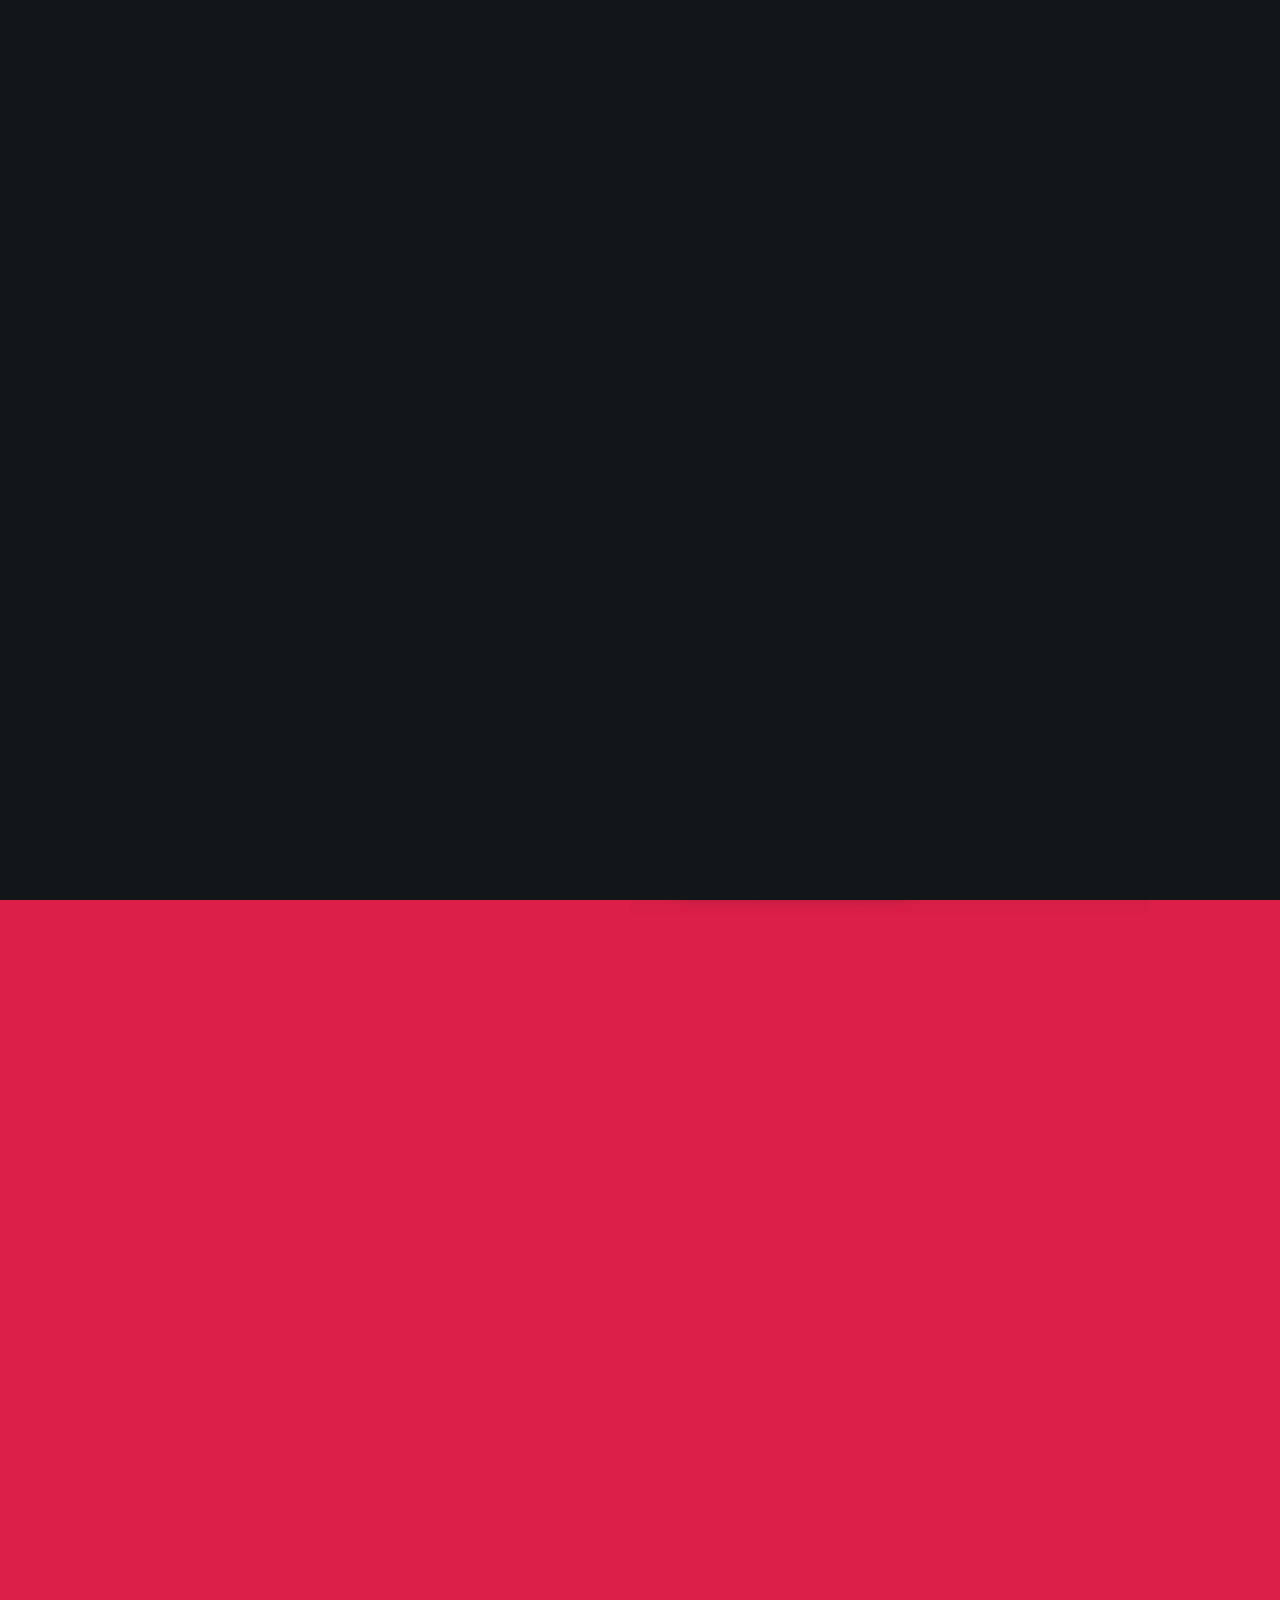
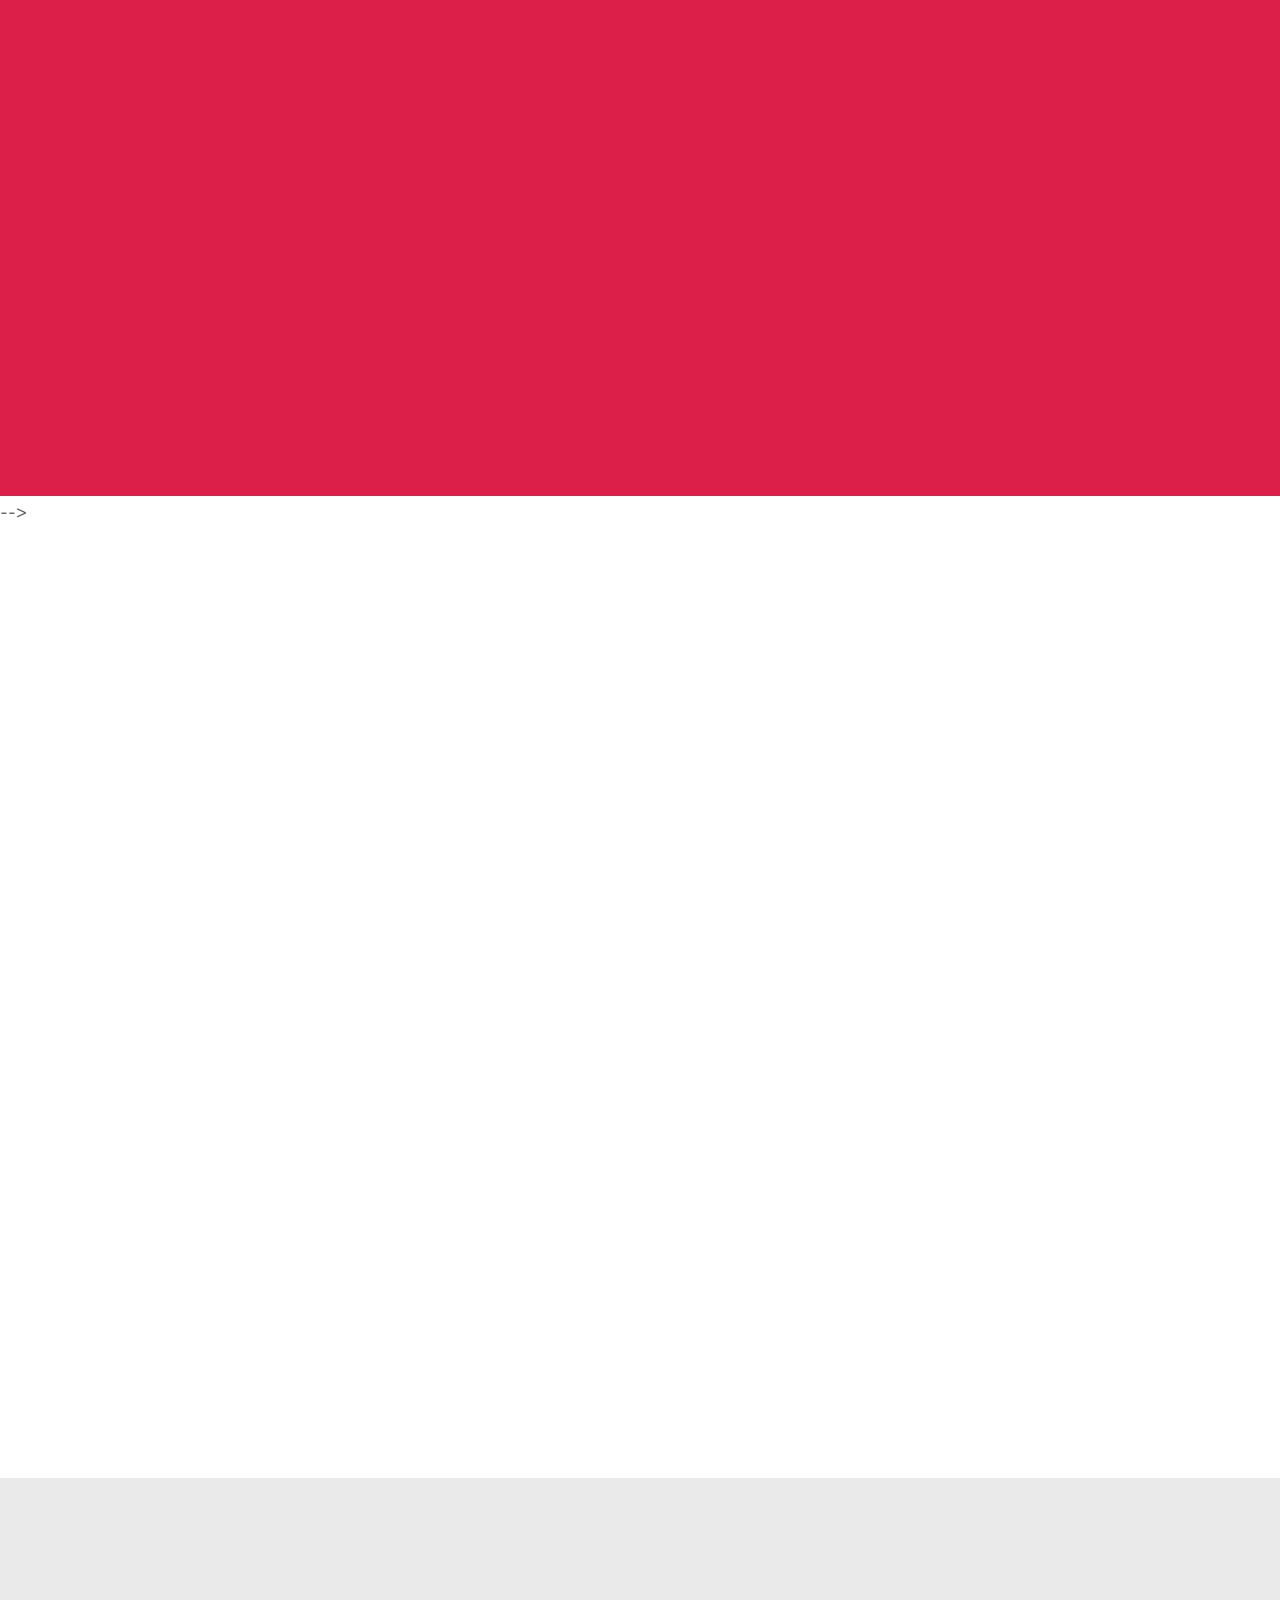
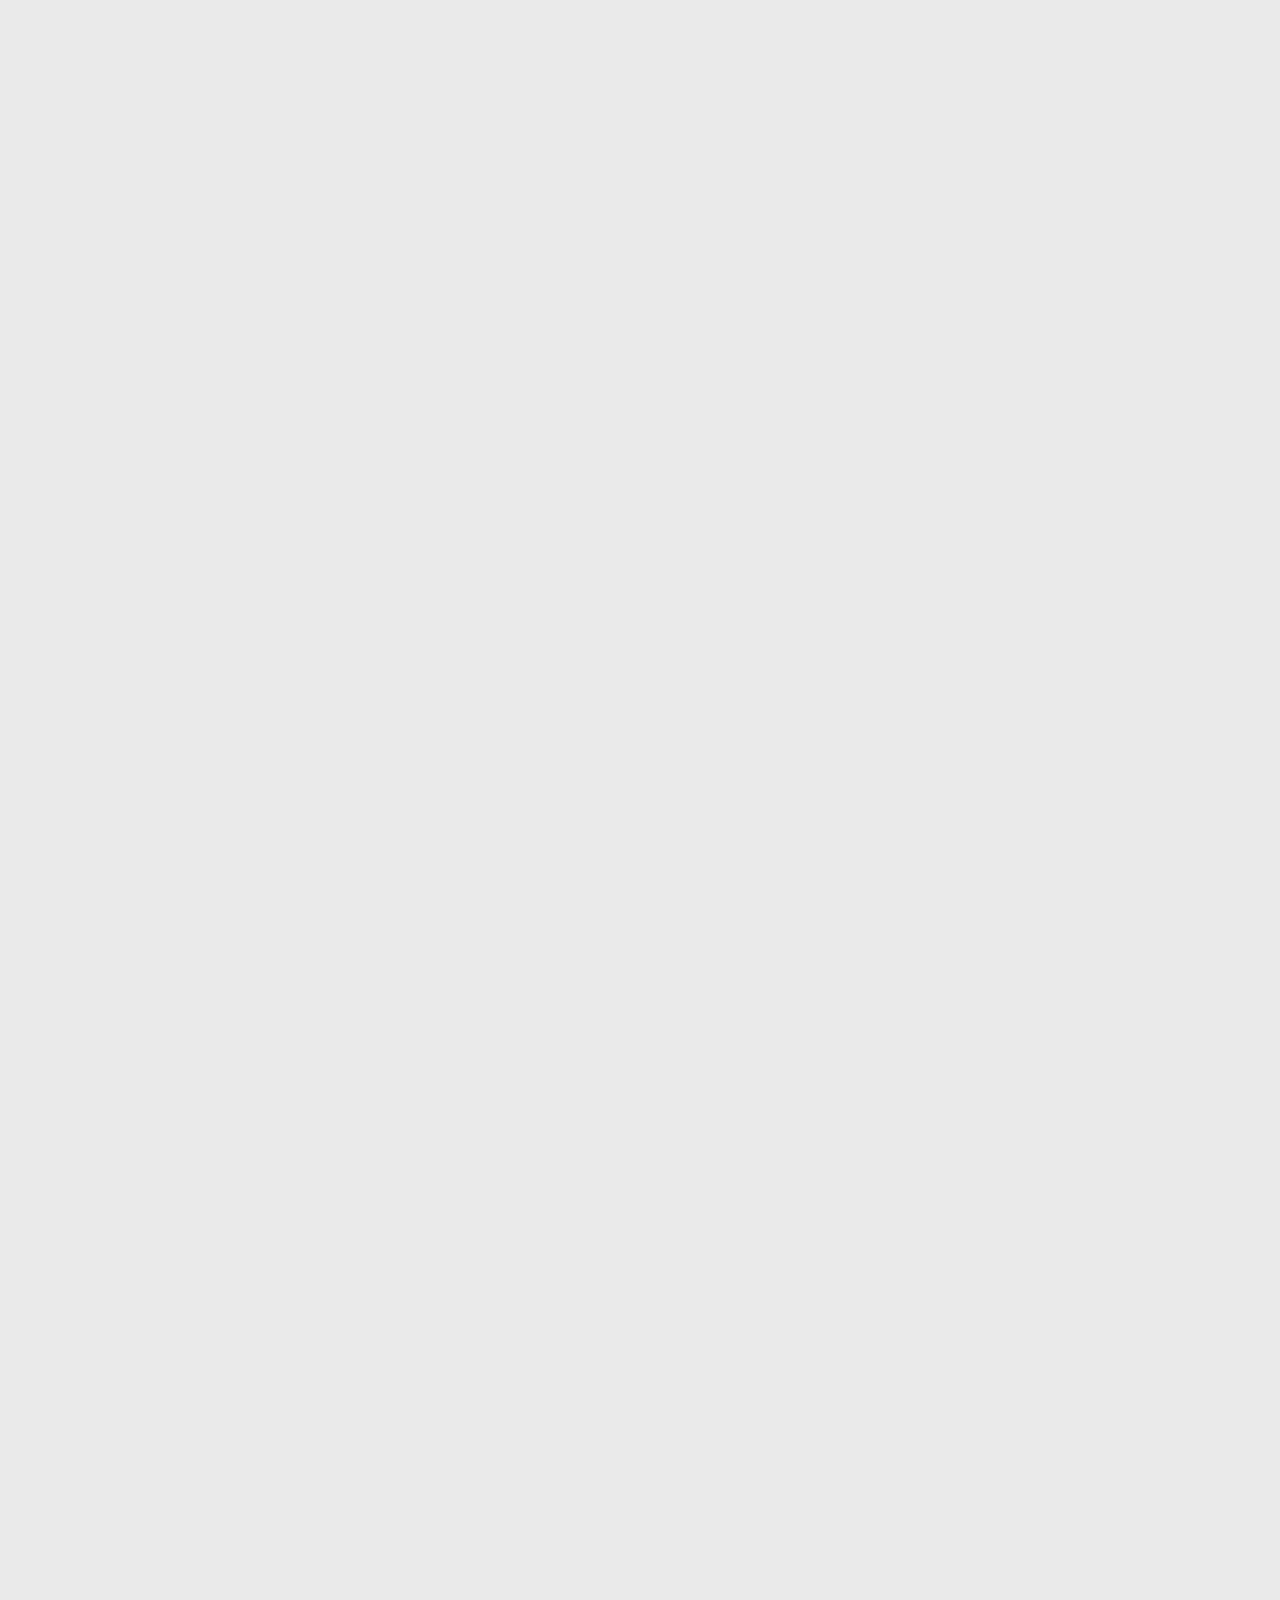
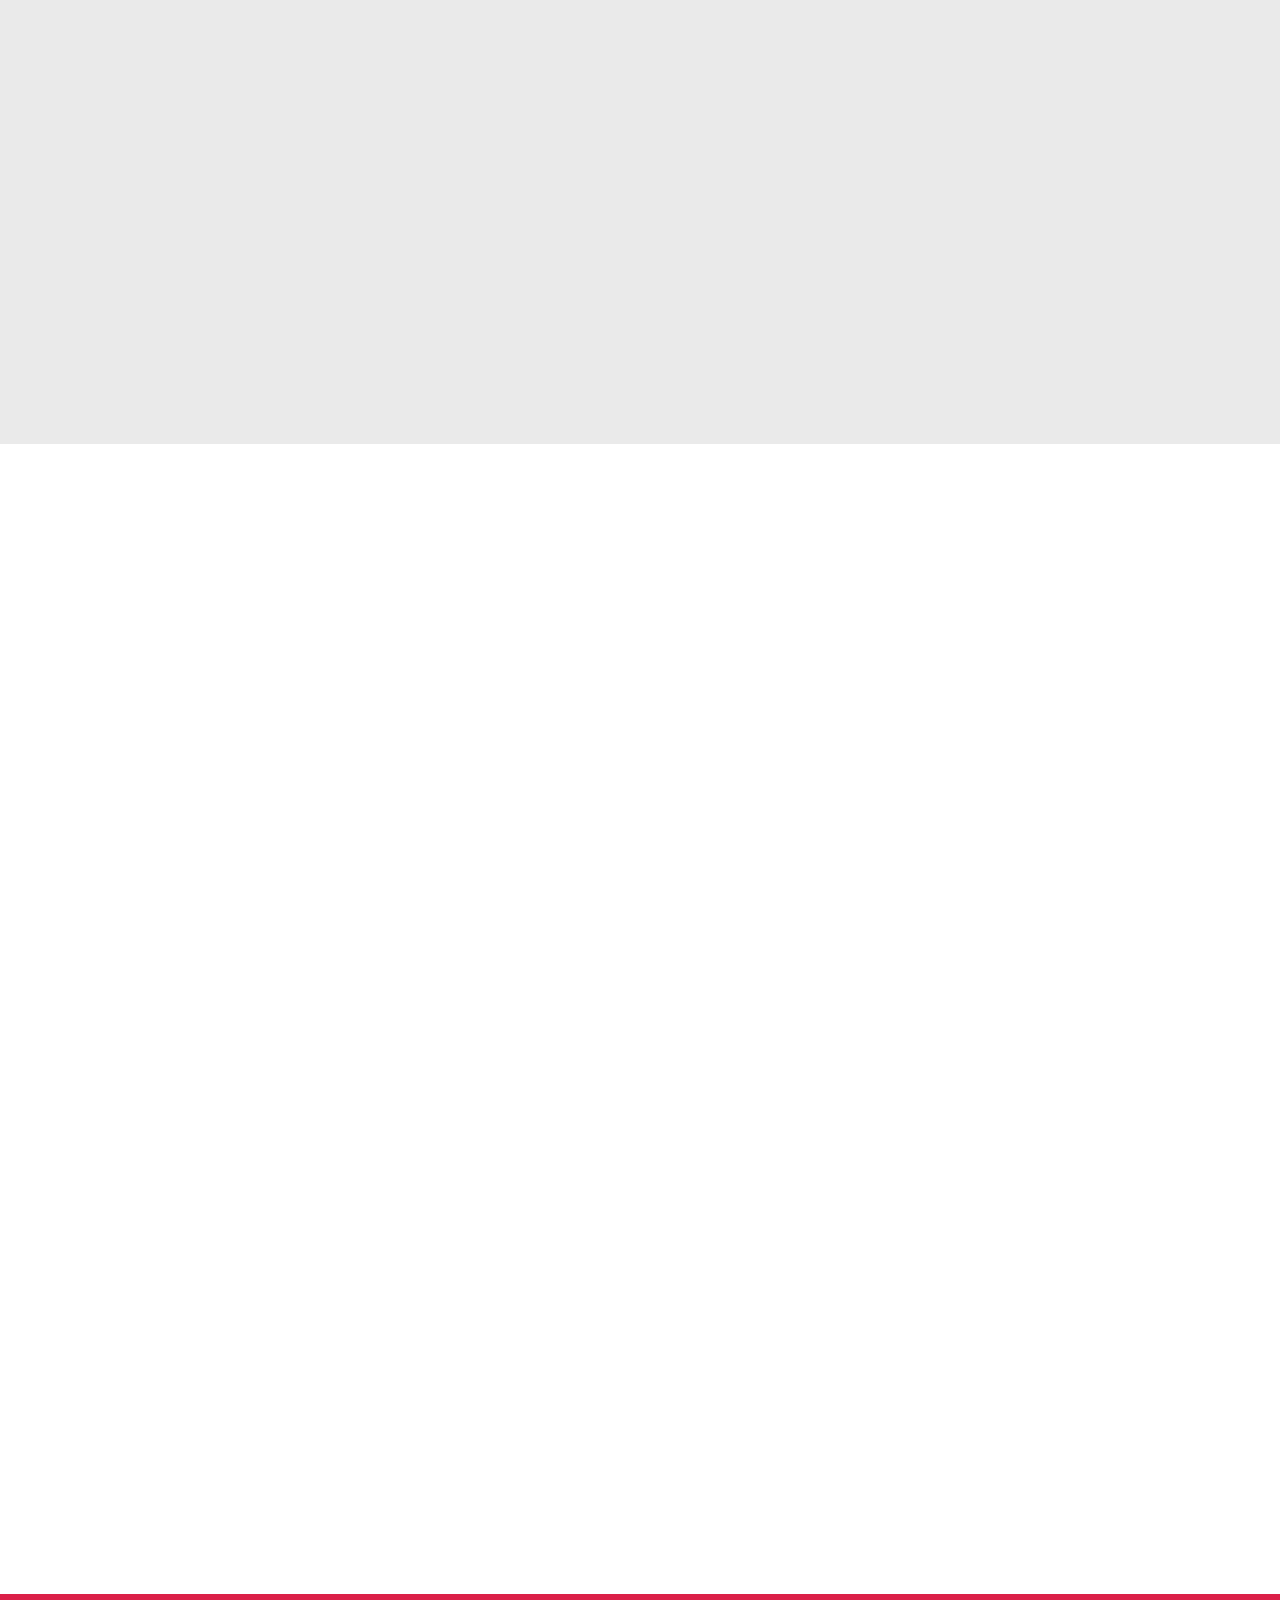
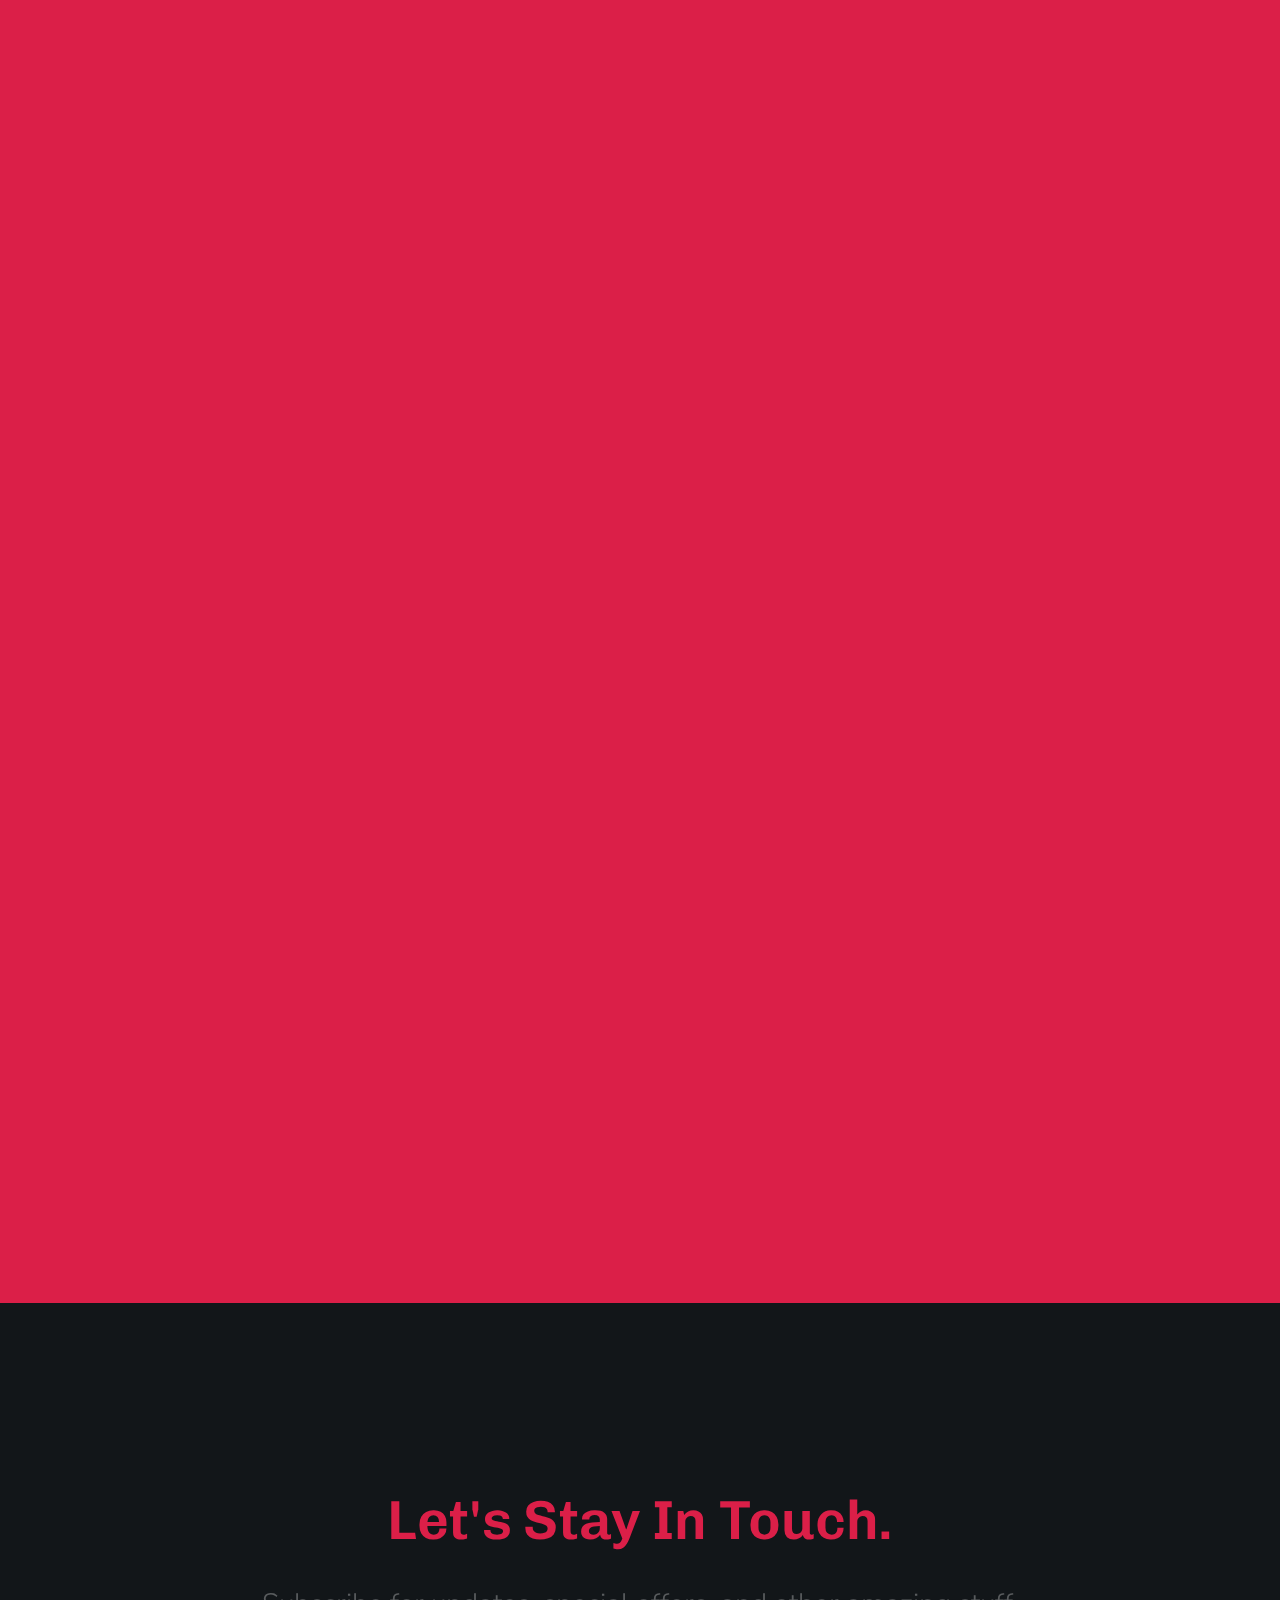
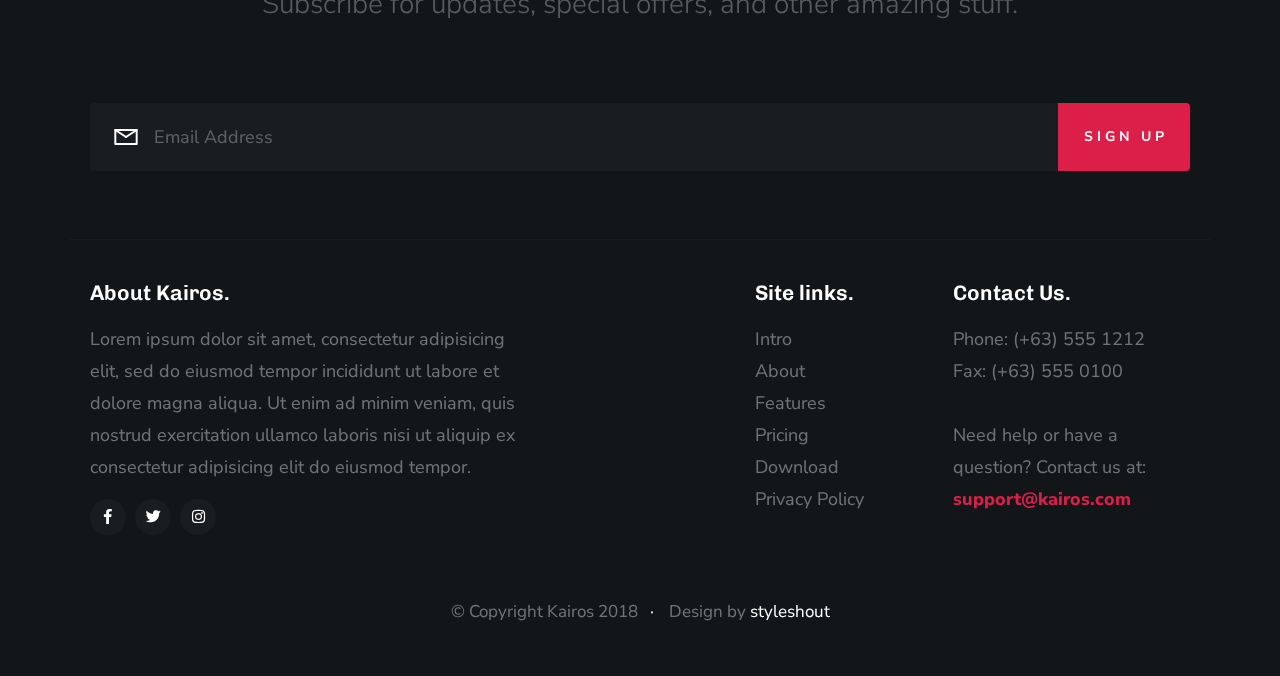
==== commit 62894d9b: "fix" ====
--- a/index.html
+++ b/index.html
@@ -473,12 +473,18 @@
             </div>
         </div> <!-- end section-header -->
 
-        <div class="row">
-            <div class="col-full text-center">
+        <div class="row block-1-1 block-m-1-1" id="donate">
+            <div class="text-center">
                 <ul class="download-badges" data-aos="fade-up">
                     <li><a href="#0" title="" class="badge-googleplay">Play Store</a></li>
                 </ul>
             </div> 
+            <div class="text-center">
+                <ul class="download-badges" data-aos="fade-up">
+                    <li><a href="#0" title="" style="padding-top: 20px;"><img src="images/love.png" alt="buy me a coffee"></a></li>
+                </ul>
+            </div> 
+            
         </div>
 
         <div class="row download-bottom-image" data-aos="fade-up">
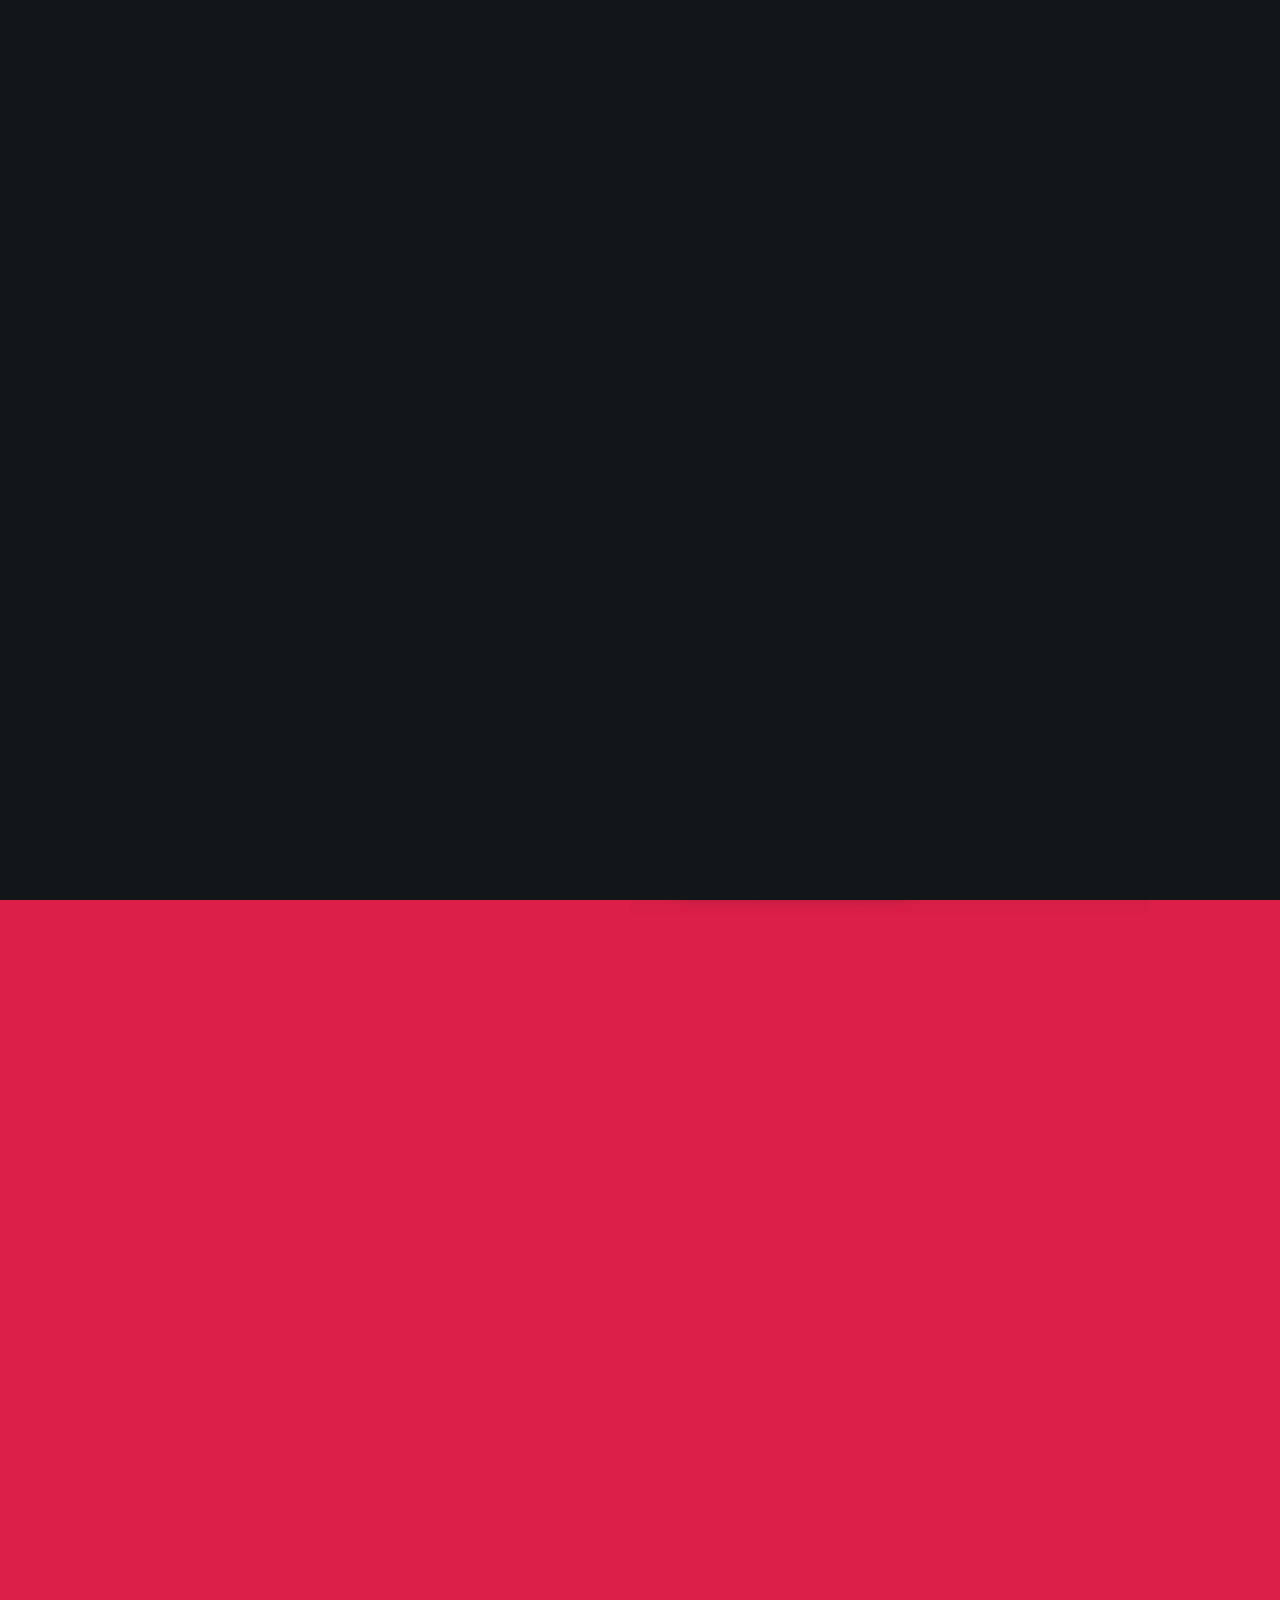
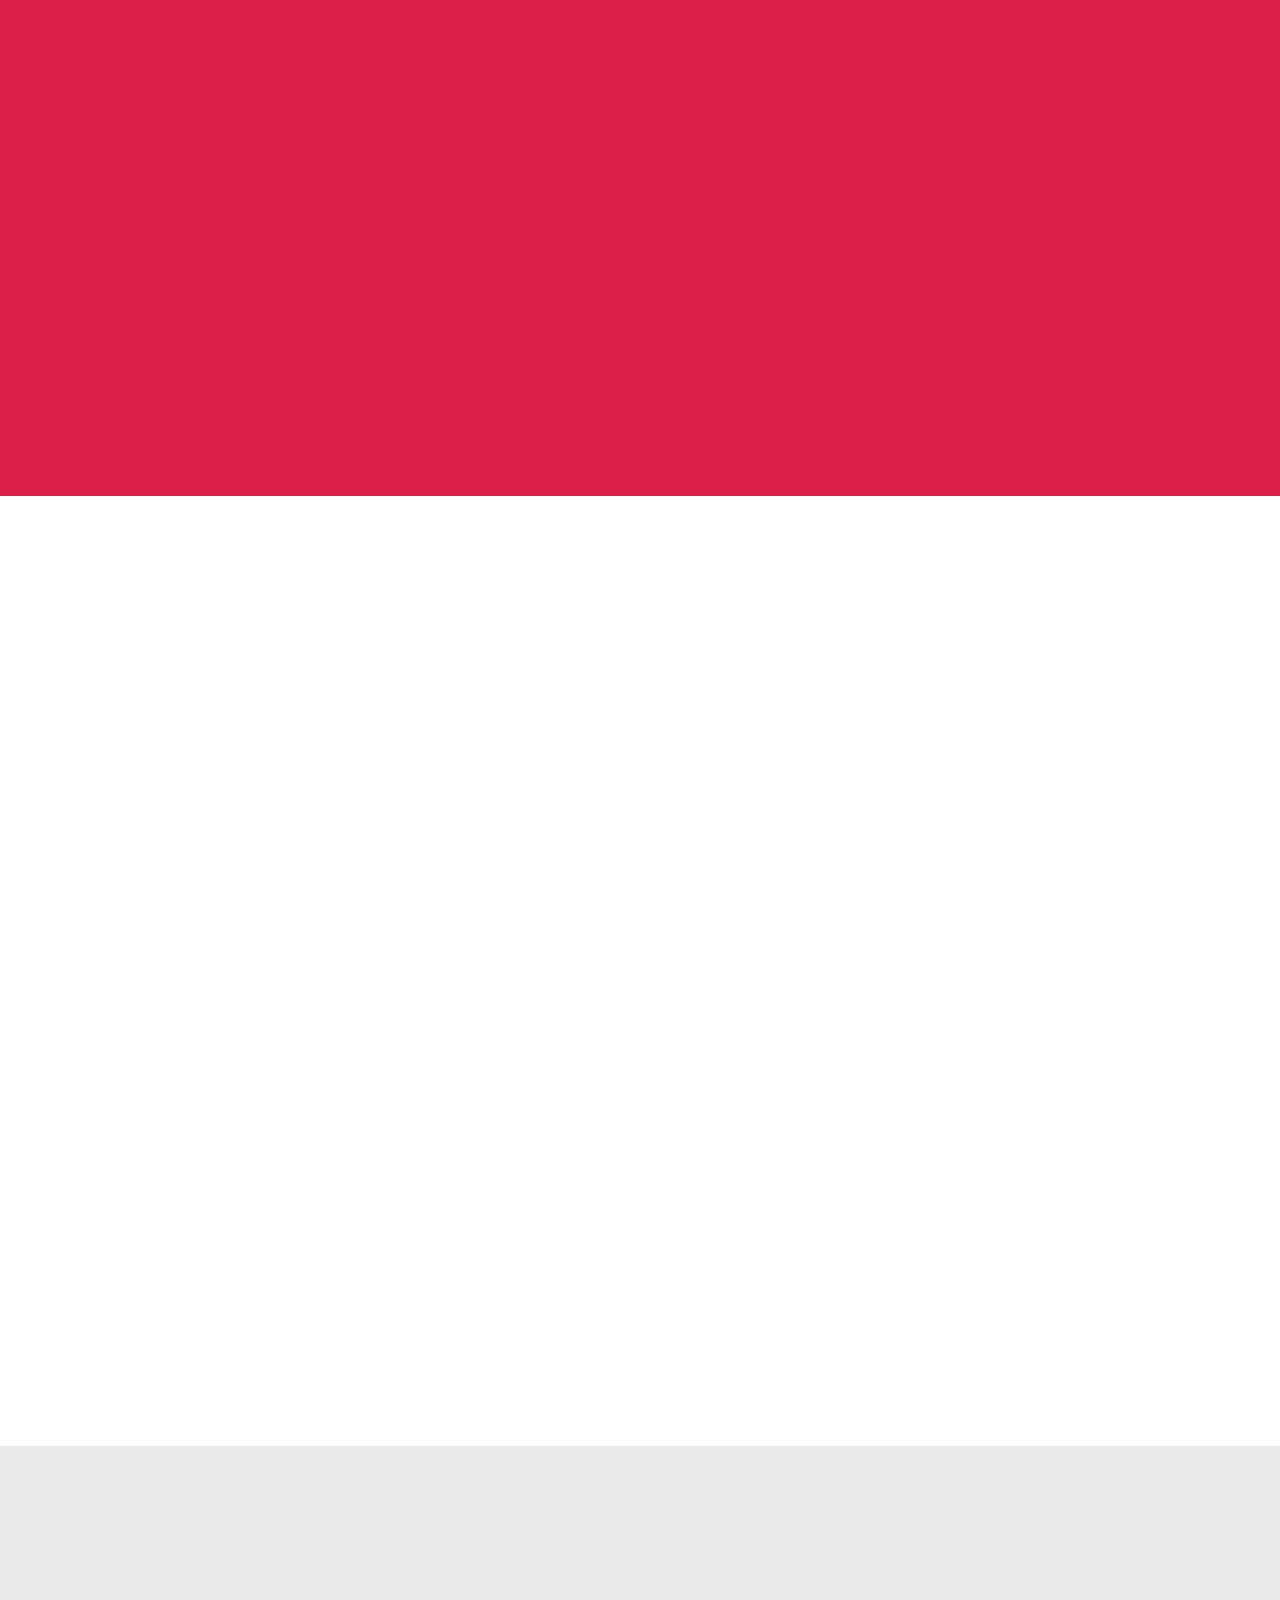
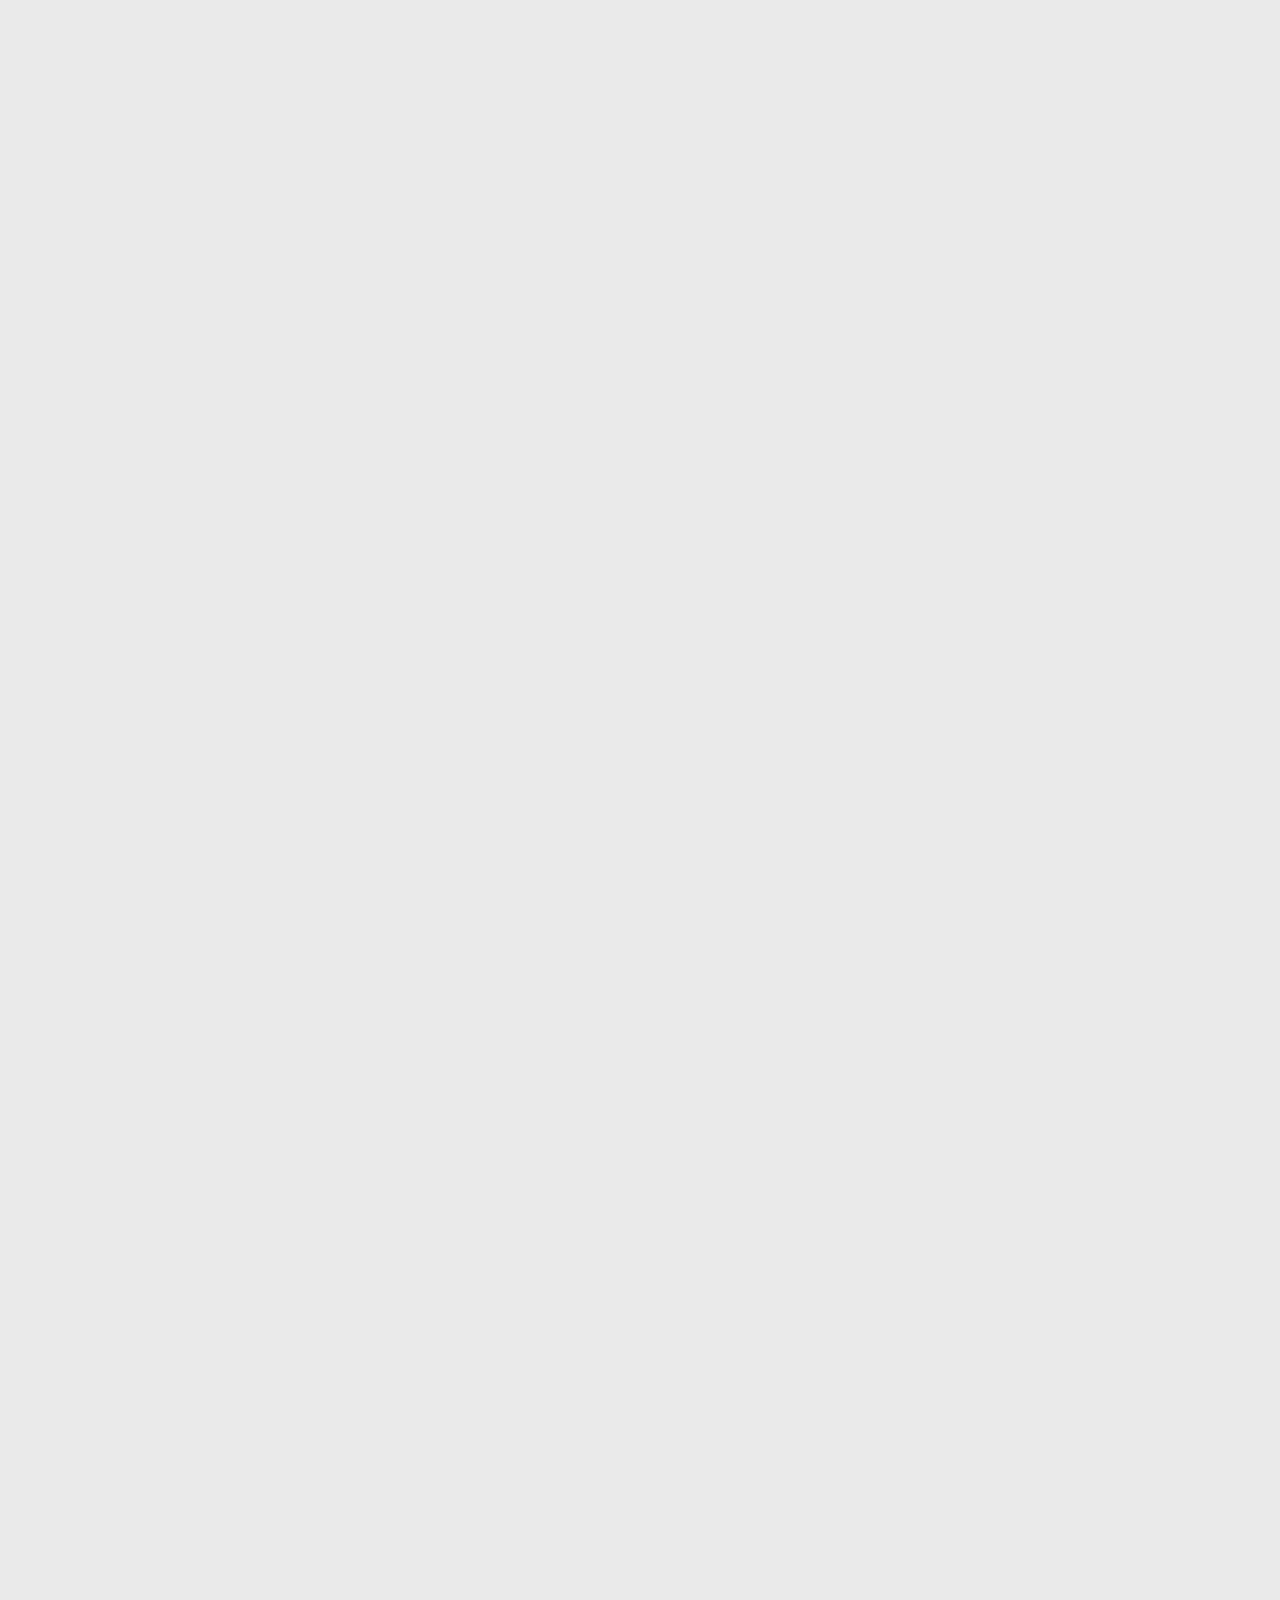
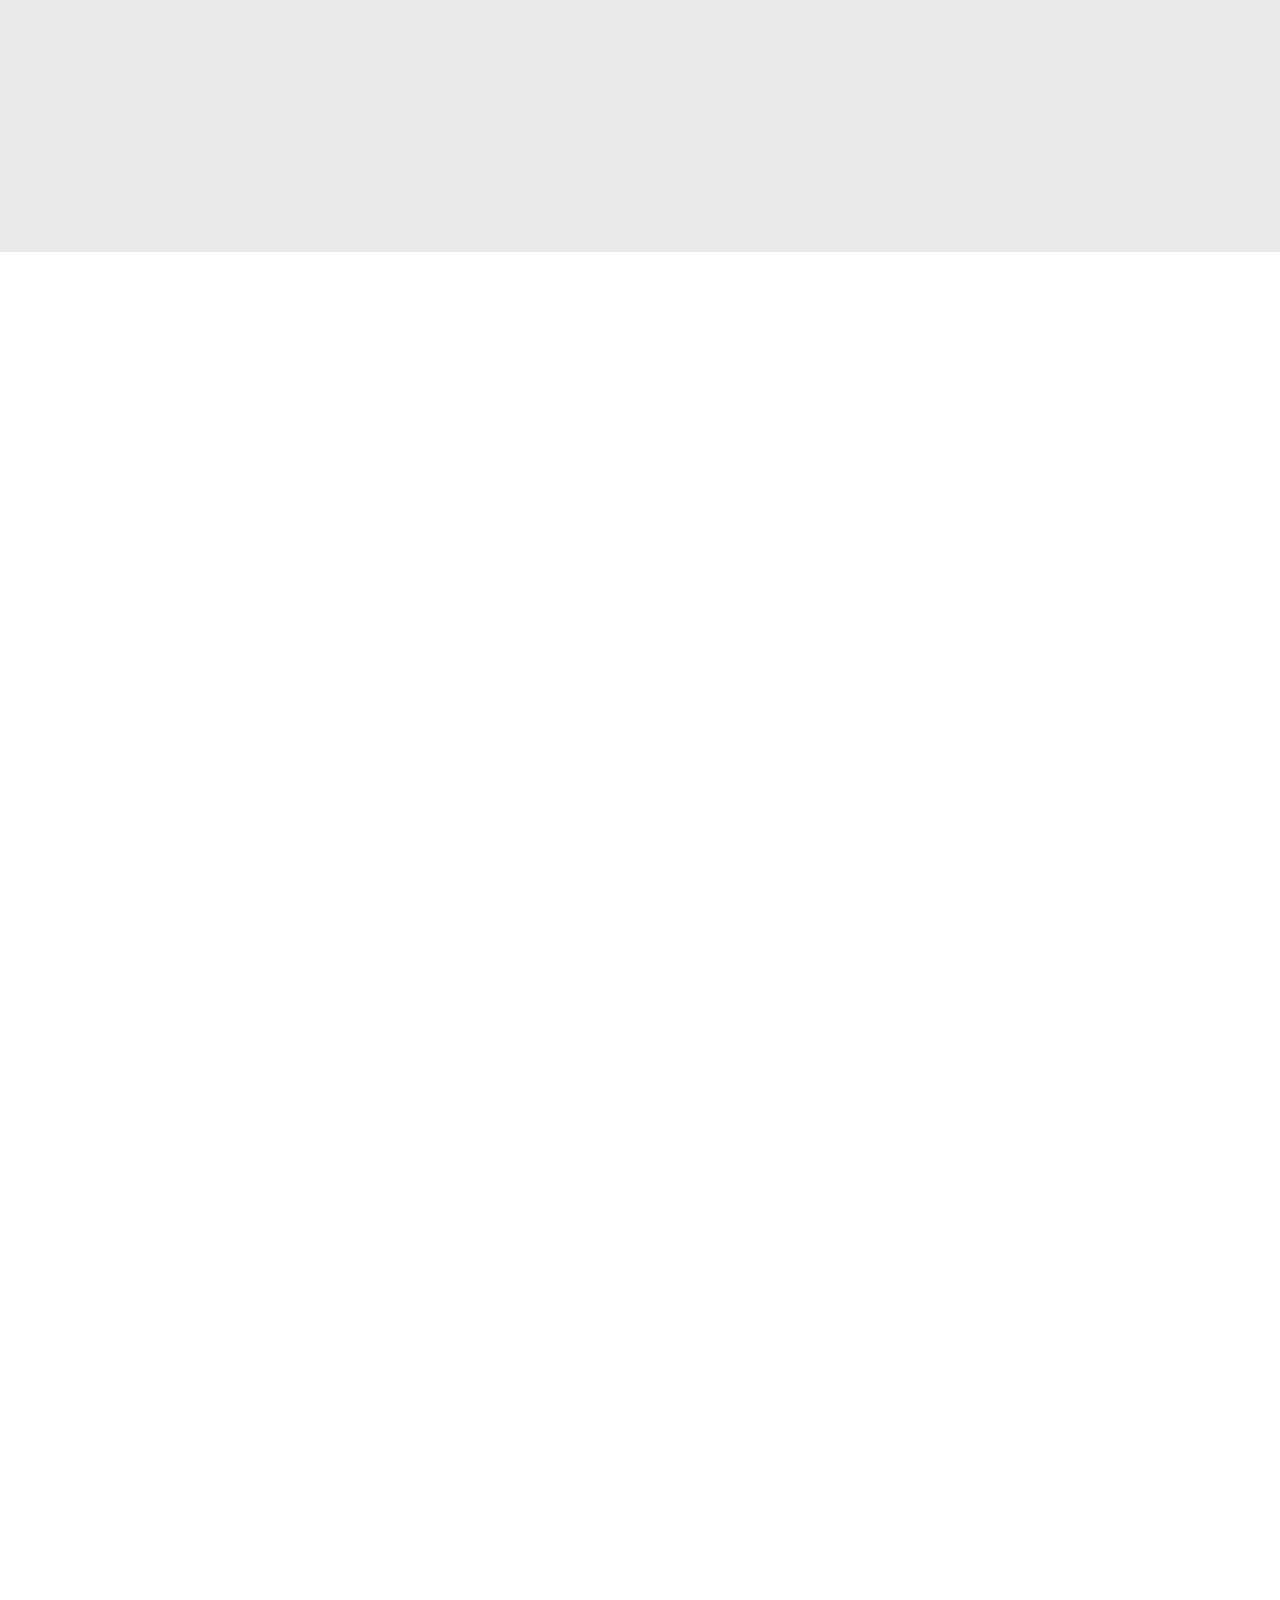
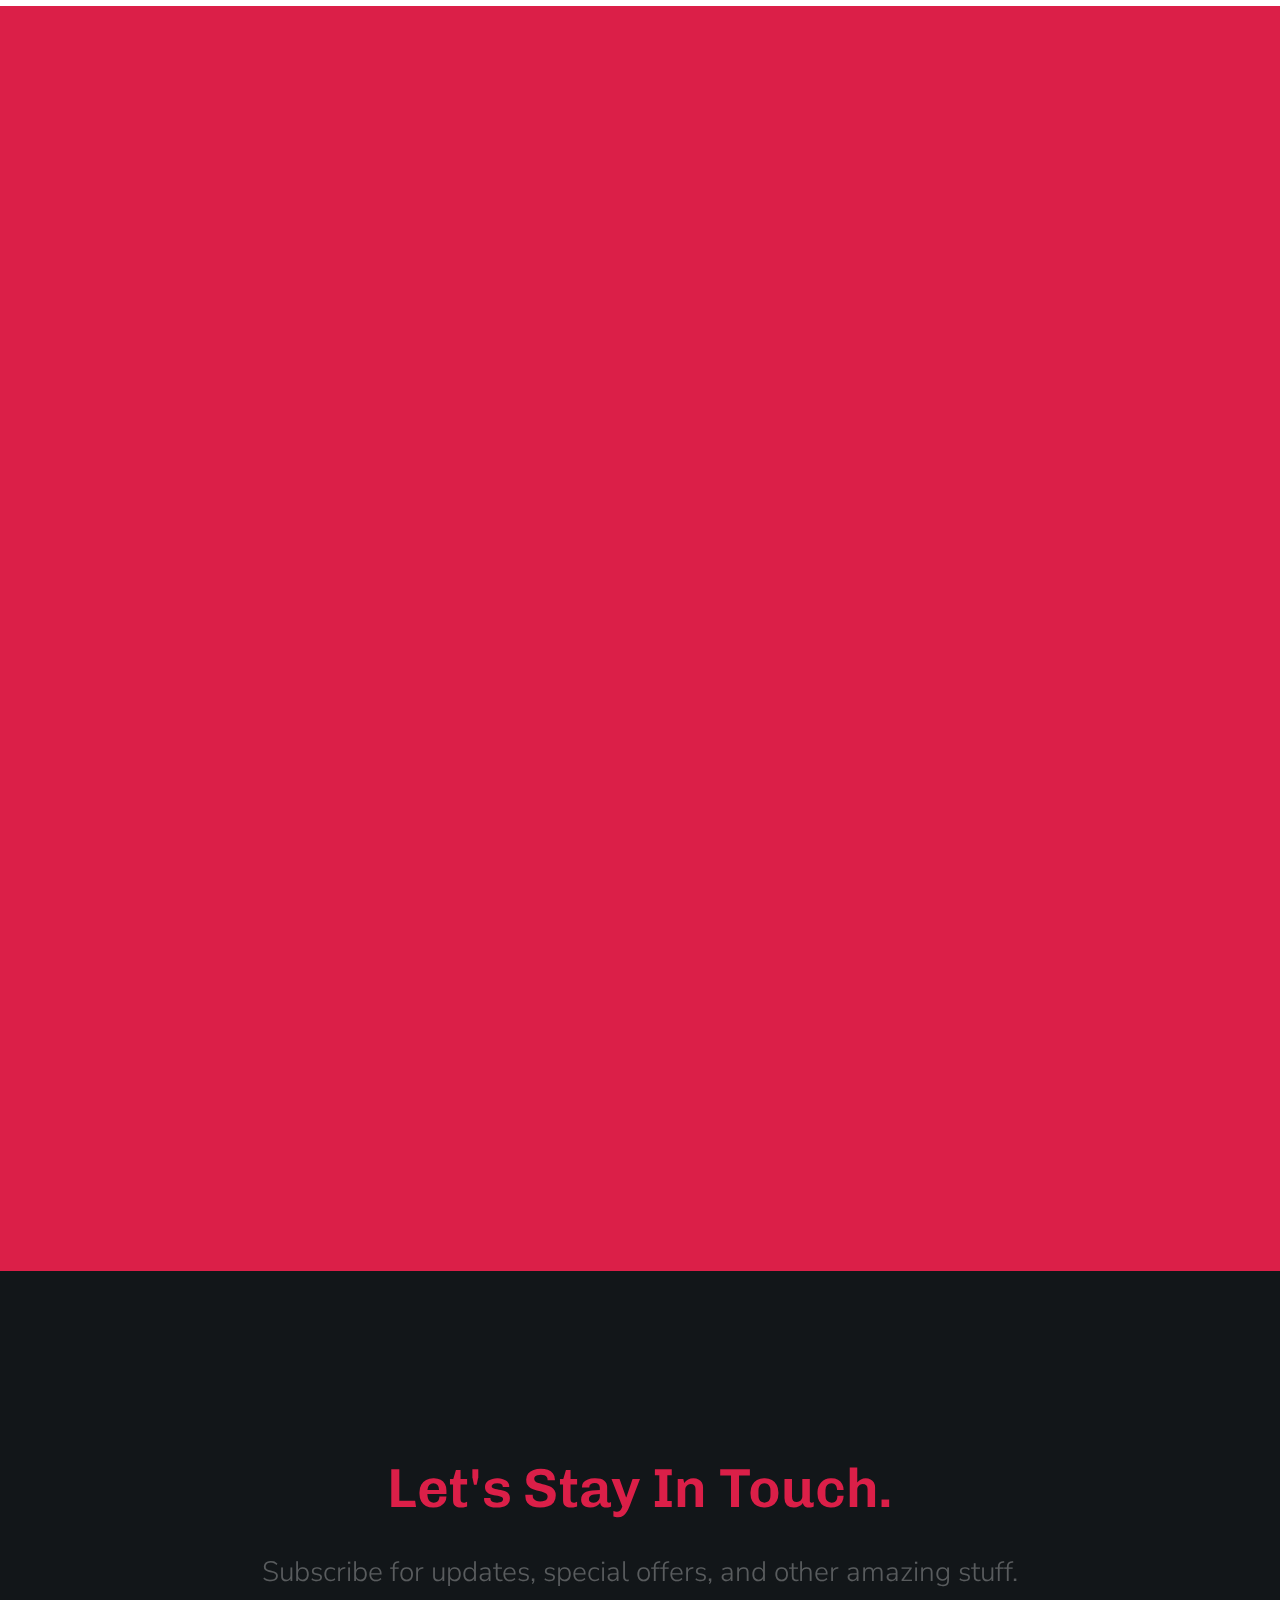
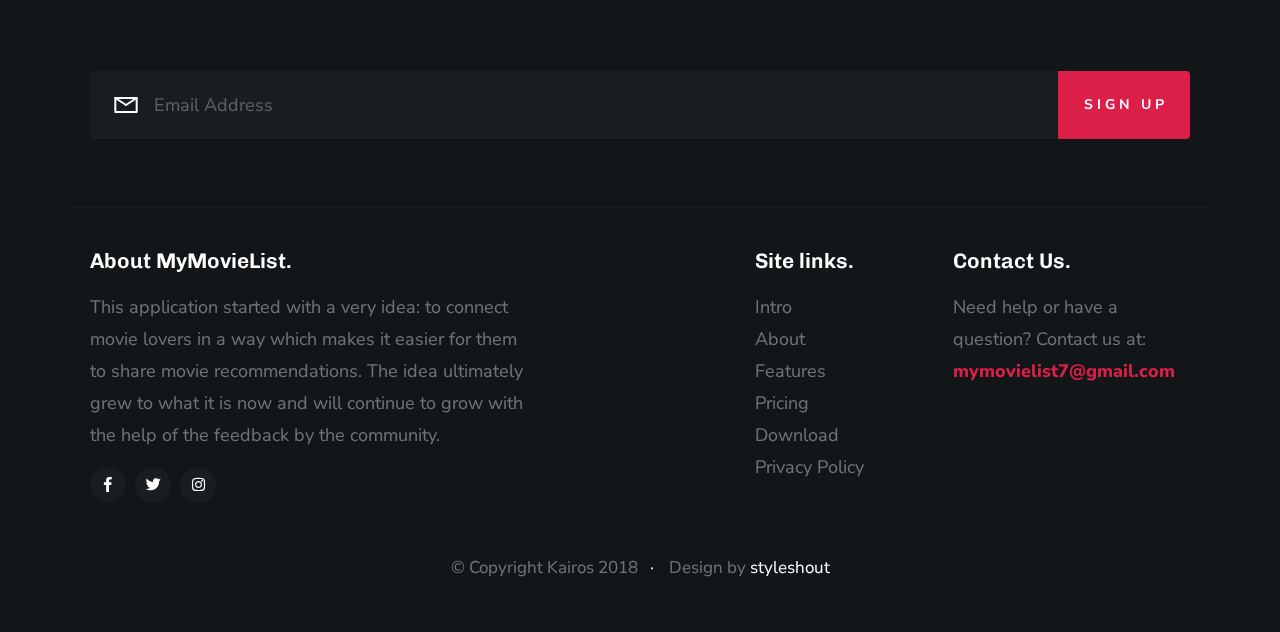
==== commit 18aa054b: "page clip" ====
--- a/index.html
+++ b/index.html
@@ -28,7 +28,7 @@
     ================================================== -->
     <link rel="shortcut icon" href="favicon.ico" type="image/x-icon">
     <link rel="icon" href="favicon.ico" type="image/x-icon">
-
+    <link rel="stylesheet" href="https://s.pageclip.co/v1/pageclip.css" media="screen">
 </head>
 
 <body id="top">
@@ -145,7 +145,7 @@
             <div class="col-full slick-slider about-desc__slider">
 
                 <div class="about-desc__slide">
-                    <h3 class="item-title">Add-Free.</h3>
+                    <h3 class="item-title">Ad-Free.</h3>
 
                     <p>
                     Yes you read that right. There are no ads on the app which ensures a seamless and smooth user experience.
@@ -219,7 +219,7 @@
                     </div> <!-- end item-stats 
                 </div>
            </div> <!-- end video-bg -->
-        </div> -->
+        </div> 
 
         <div class="row process-wrap">
 
@@ -269,9 +269,6 @@
                     Loaded With Features You Would Absolutely Love.
                 </h1>
                 <p class="lead">
-                    Et nihil atque ex. Reiciendis et rerum ut voluptate. Omnis molestiae nemo est. 
-                    Ut quis enim rerum quia assumenda repudiandae molestiae cumque qui. Amet repellat 
-                    omnis ea.
                 </p>
             </div>
         </div> <!-- end section-header -->
@@ -418,11 +415,9 @@
                 <h1 class="display-1">
                    Our Simple <br> Straight-Forward Pricing.
                 </h1>
-                <!--<p class="lead">
-                    Et nihil atque ex. Reiciendis et rerum ut voluptate. Omnis molestiae nemo est. 
-                    Ut quis enim rerum quia assumenda repudiandae non cumque qui. Amet repellat 
-                    omnis ea.
-                </p>-->
+                <p class="lead">
+                    Help the app spread to a larger community so that we can continue to provide seamless and premium free services in the future.
+                </p>
             </div>
         </div> <!-- end section-header -->
 
@@ -439,9 +434,10 @@
 
                     <div class="item-plan__bottom-part">
                         <ul class="item-plan__features">
-                            <li><span>5GB</span> Storage</li>
-                            <li><span>10GB</span> Bandwidth</li>
-                            <li><span>30</span> Email Accounts</li>
+                            <li><span>Enough</span> Storage</li>
+                            <li><span>Unlimited</span> Fun</li>
+                            <li><span>Unlimited</span> Utility</li>
+                            <li><span>Unlimited</span> Movie info</li>
                             <li>Backup & Restore</li>
                         </ul>
 
@@ -466,9 +462,7 @@
                     Join Our Growing Community of Movie-buffs.
                 </h1>
                 <p class="lead">
-                    Et nihil atque ex. Reiciendis et rerum ut voluptate. Omnis molestiae nemo est. 
-                    Ut quis enim rerum quia assumenda repudiandae non cumque qui. Amet repellat 
-                    omnis ea.
+                    Support the app so that we can continue to provide the amazing services with many more updates and new features.
                 </p>
             </div>
         </div> <!-- end section-header -->
@@ -481,7 +475,7 @@
             </div> 
             <div class="text-center">
                 <ul class="download-badges" data-aos="fade-up">
-                    <li><a href="#0" title="" style="padding-top: 20px;"><img src="images/love.png" alt="buy me a coffee"></a></li>
+                    <li><a href="https://www.paypal.com/paypalme/abhishekt0789?locale.x=en_GB" title="" style="padding-top: 20px;"><img src="images/love.png" alt="buy me a coffee"></a></li>
                 </ul>
             </div> 
             
@@ -518,9 +512,9 @@
 
             <div class="col-full footer__subscribe end">
                 <div class="subscribe-form">
-                    <form id="mc-form" class="group" novalidate="true">
-
-                        <input type="email" value="" name="EMAIL" class="email" id="mc-email" placeholder="Email Address" required="">
+                    <form id="mc-form" action="https://send.pageclip.co/ihtV8kkgQpOb8jzEEF9VkEx8BqBpxYLJ" class="group" novalidate="true" method="post">
+
+                        <input type="email" value="" name="email" class="email" id="mc-email" placeholder="Email Address" required="">
             
                         <input type="submit" name="subscribe" value="Sign Up">
             
@@ -536,13 +530,11 @@
 
             <div class="footer__about col-five tab-full left">
 
-                <h4>About Kairos.</h4>
+                <h4>About MyMovieList.</h4>
 
                 <p>
-                Lorem ipsum dolor sit amet, consectetur adipisicing elit, sed 
-                do eiusmod tempor incididunt ut labore et dolore magna aliqua. 
-                Ut enim ad minim veniam, quis nostrud exercitation ullamco 
-                laboris nisi ut aliquip ex consectetur adipisicing elit do eiusmod tempor.
+                This application started with a very idea: to connect movie lovers in a way which makes it easier for them to share movie recommendations. 
+                The idea ultimately grew to what it is now and will continue to grow with the help of the feedback by the community.
                 </p>
 
                 <ul class="footer__social">
@@ -572,12 +564,8 @@
                         <h4>Contact Us.</h4>
 
                         <p>
-                        Phone: (+63) 555 1212 <br>
-                        Fax: (+63) 555 0100
-                        </p>
-                        <p>
                         Need help or have a question? Contact us at: <br>
-                        <a href="mailto:#0" class="footer__mail-link">support@kairos.com</a>
+                        <a href="mailto:mymovielist7@gmail.com" class="footer__mail-link">mymovielist7@gmail.com</a>
                         </p>
                     </div>
 
@@ -603,5 +591,5 @@
     <script src="js/jquery-3.2.1.min.js"></script>
     <script src="js/plugins.js"></script>
     <script src="js/main.js"></script>
-
+<script src="https://s.pageclip.co/v1/pageclip.js" charset="utf-8"></script>    
 </body>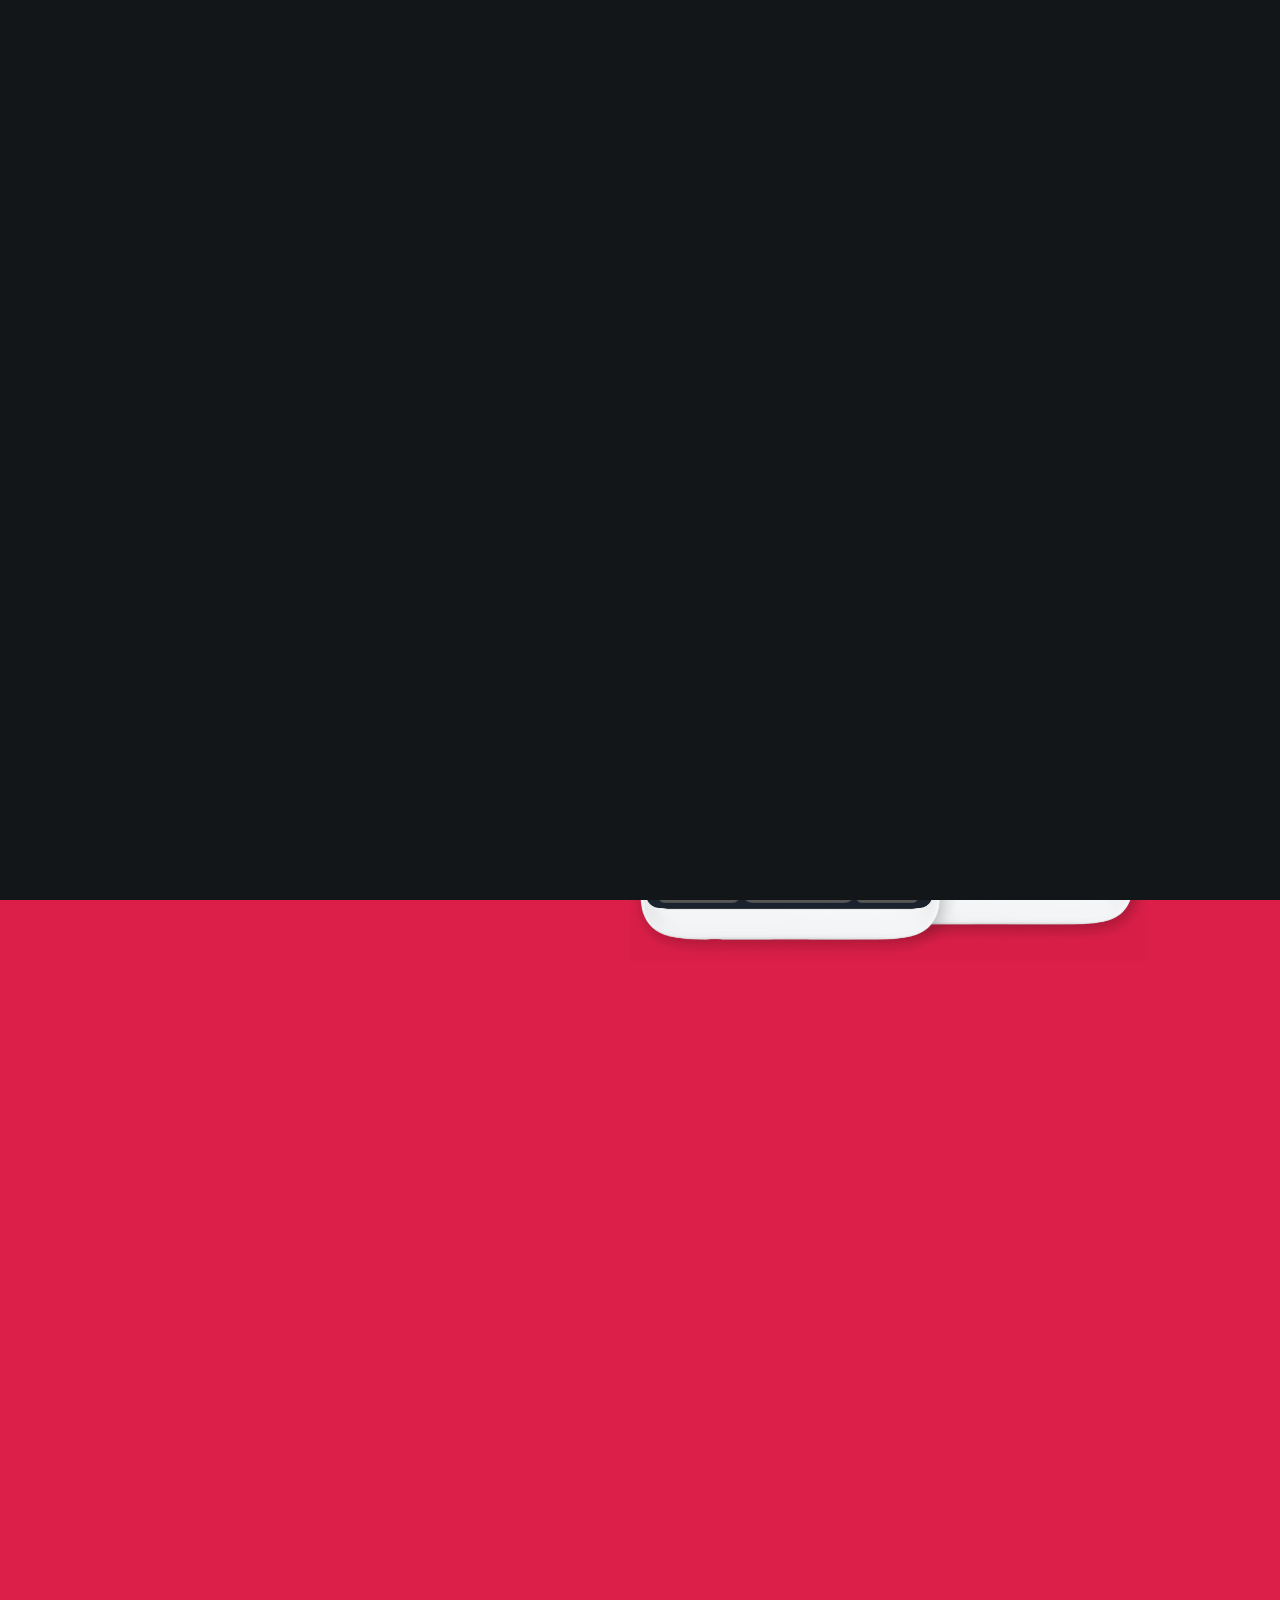
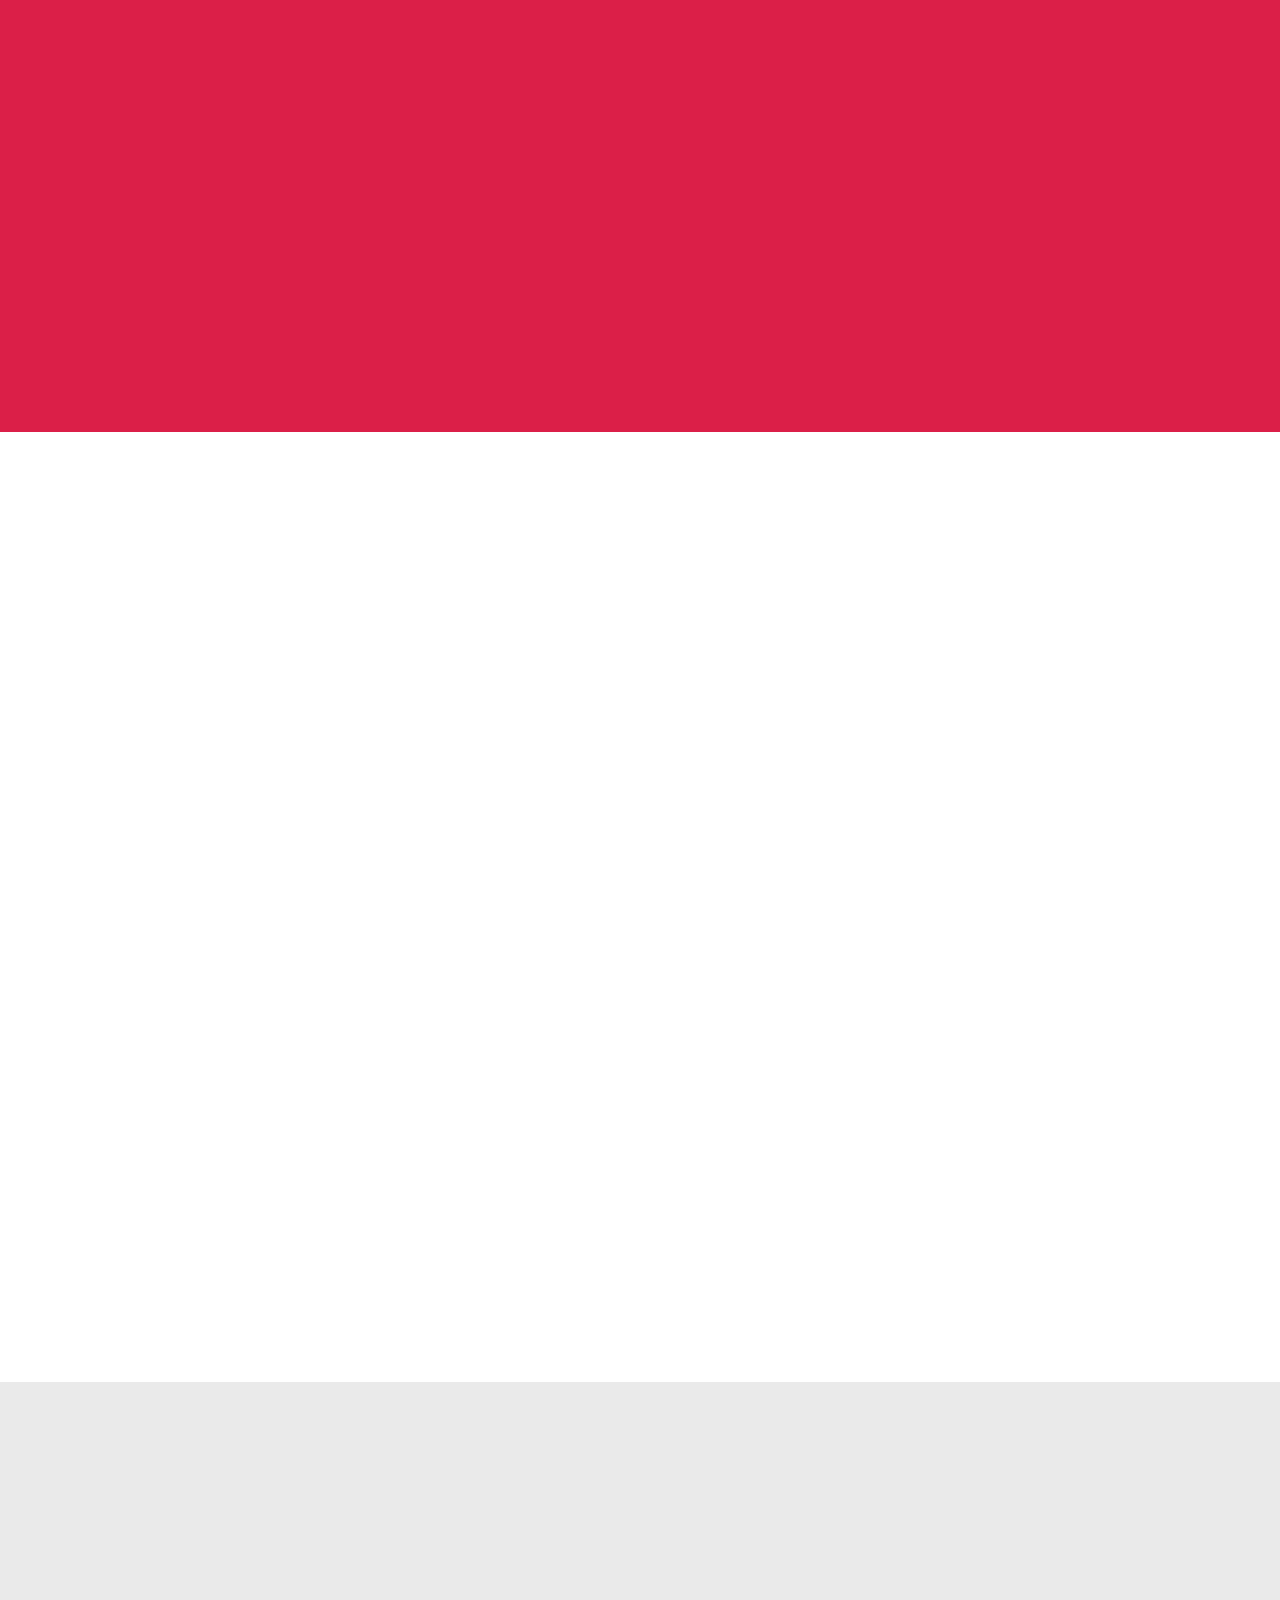
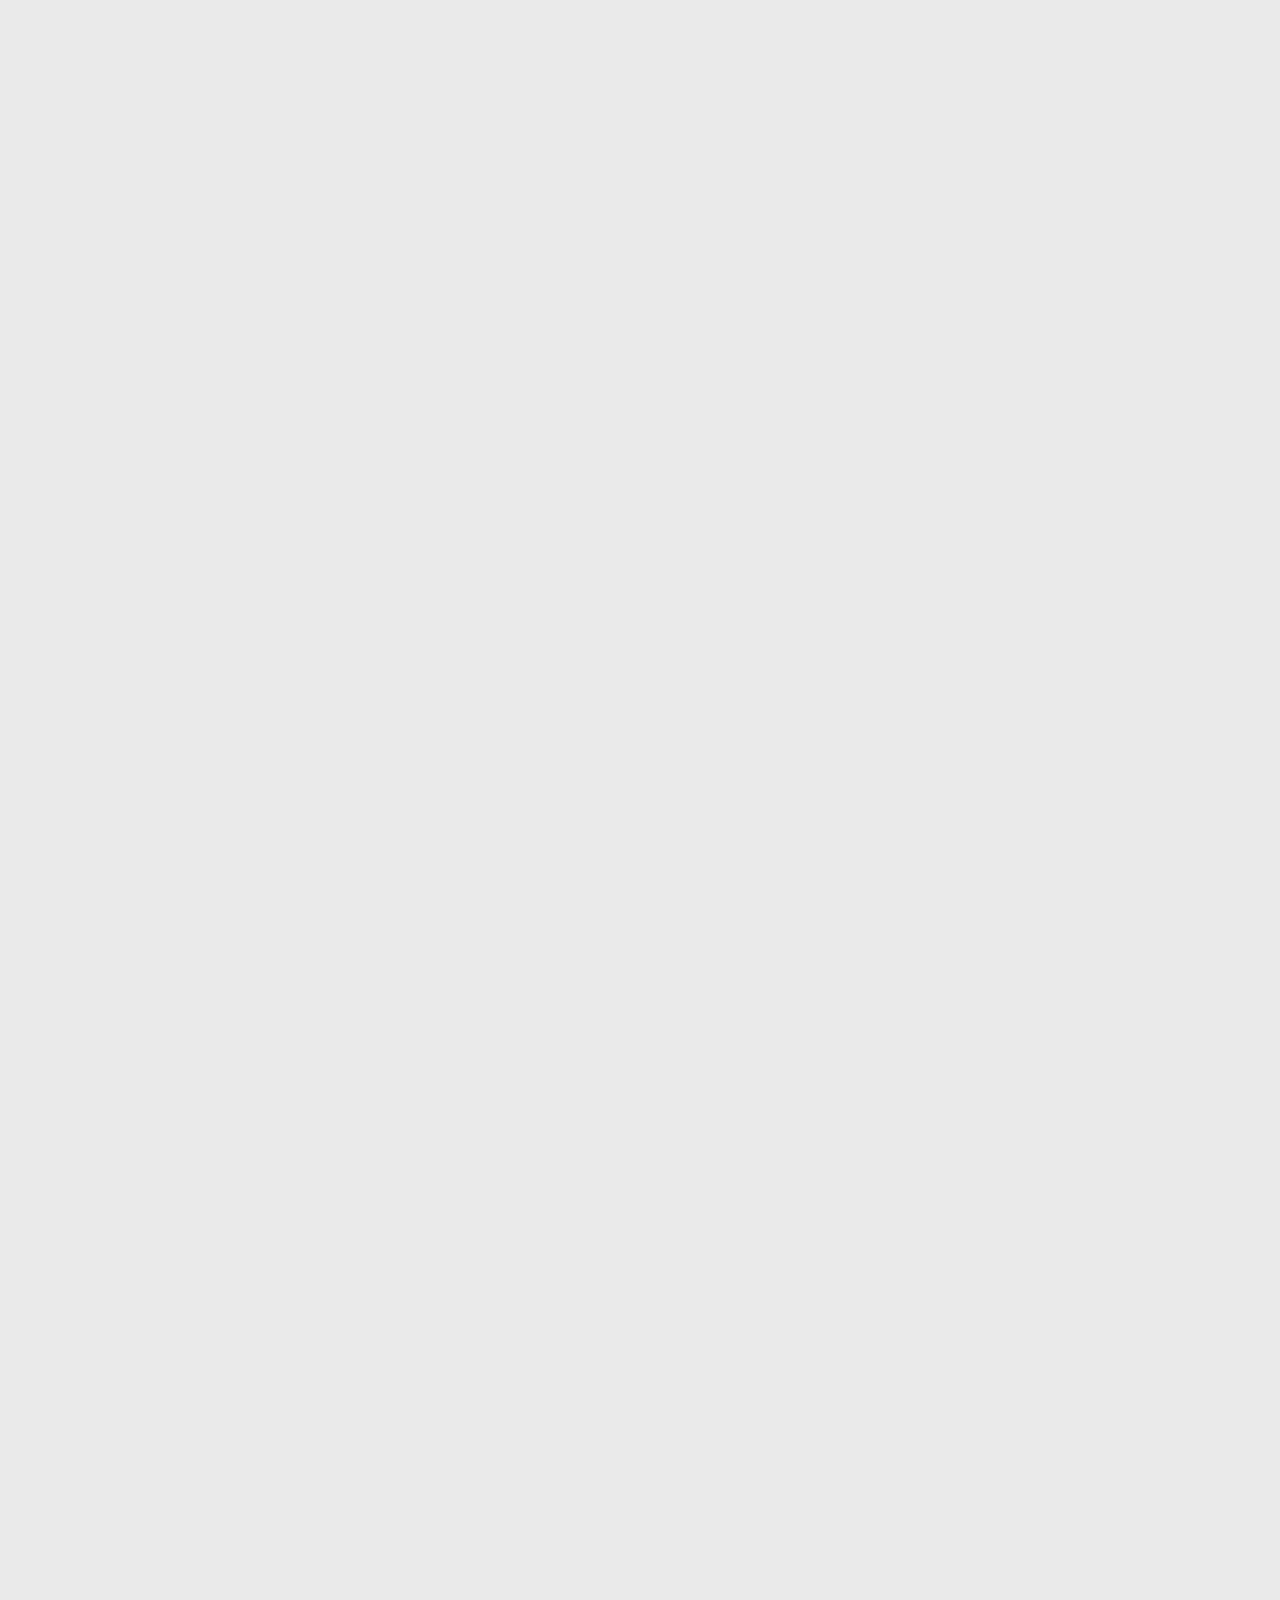
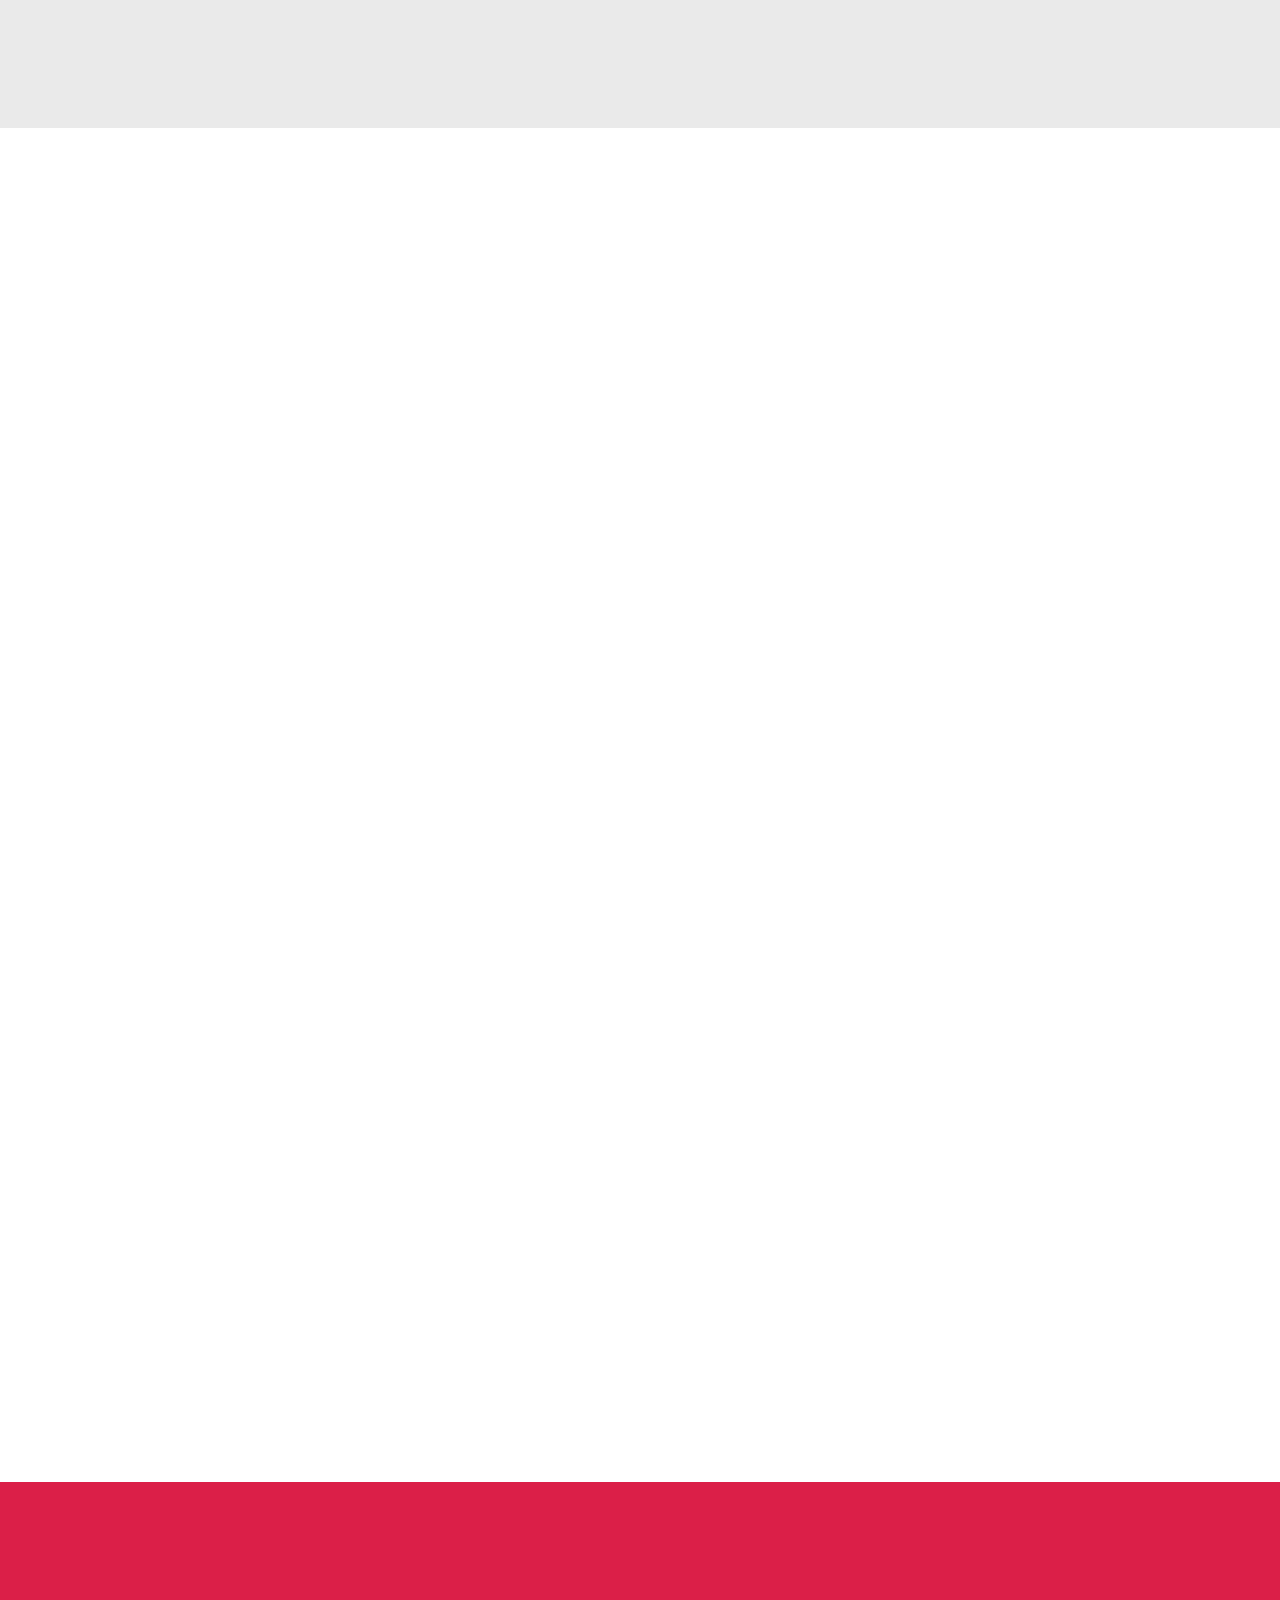
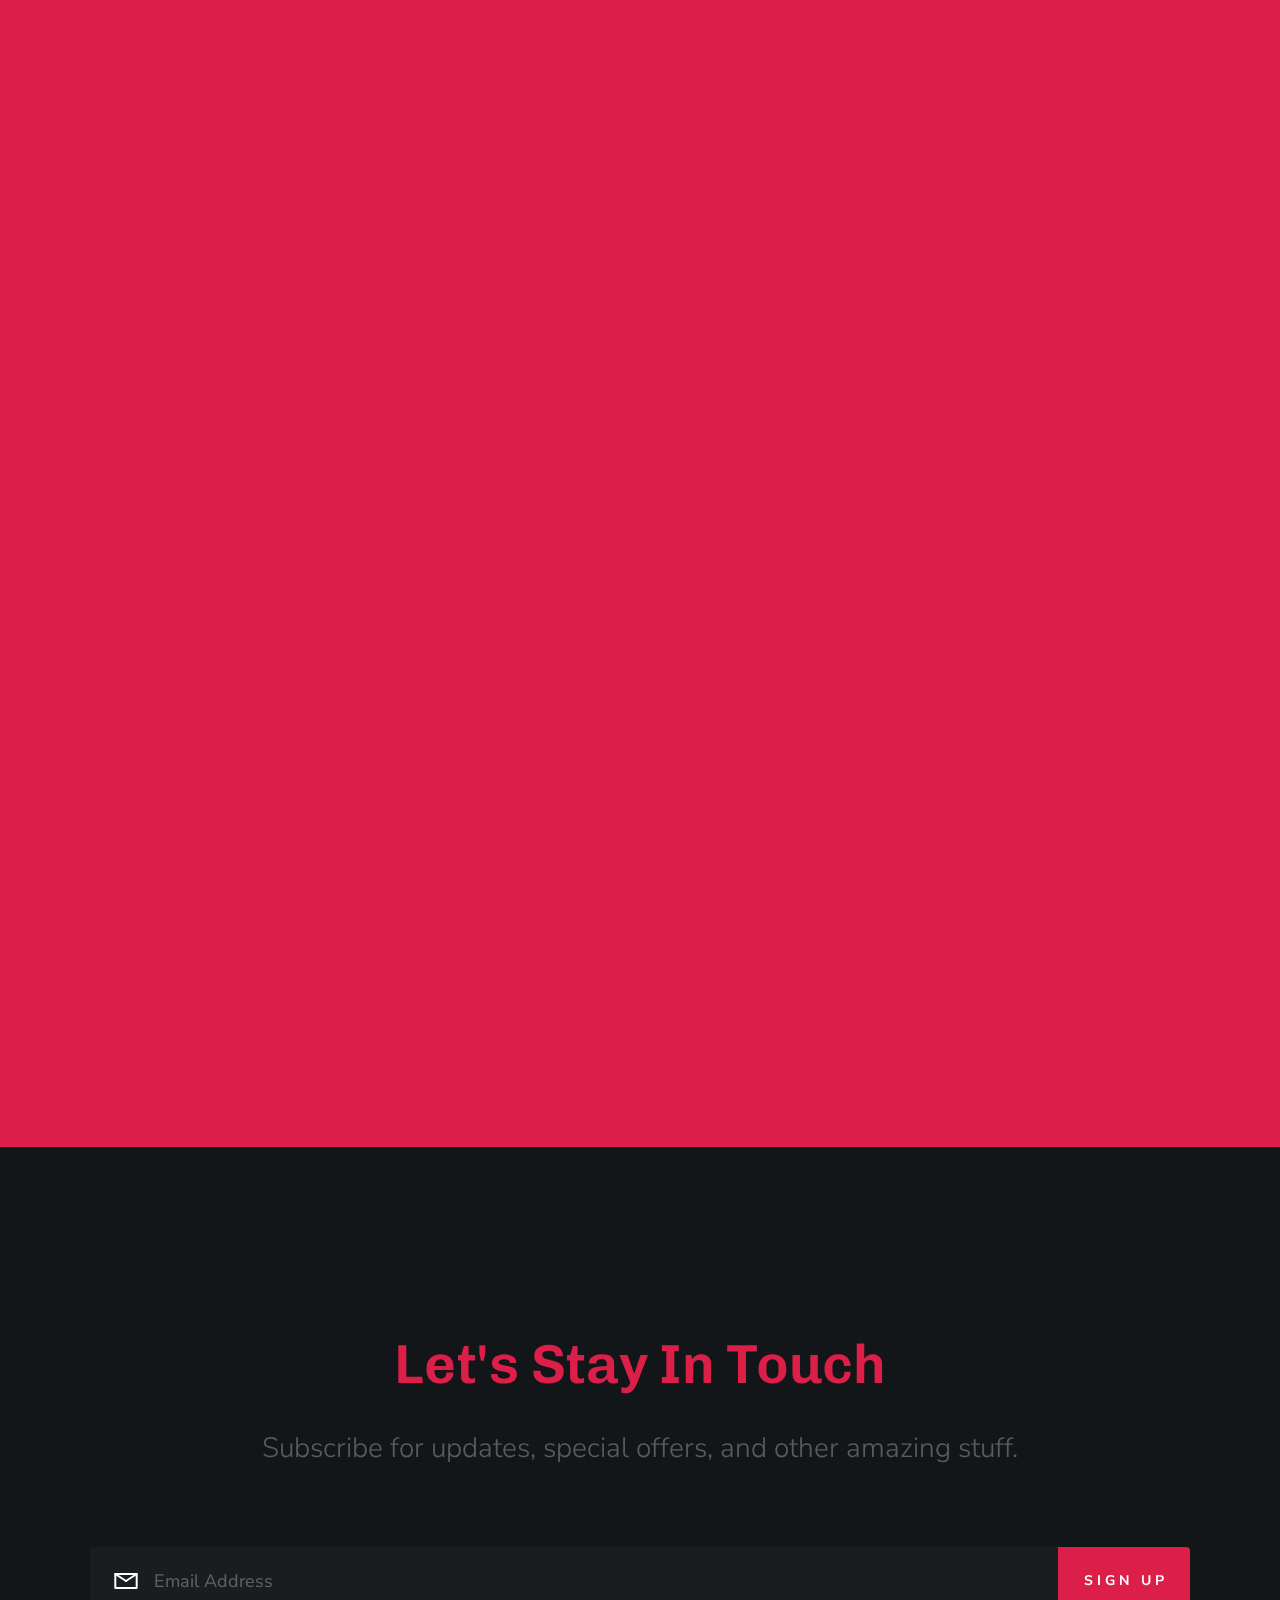
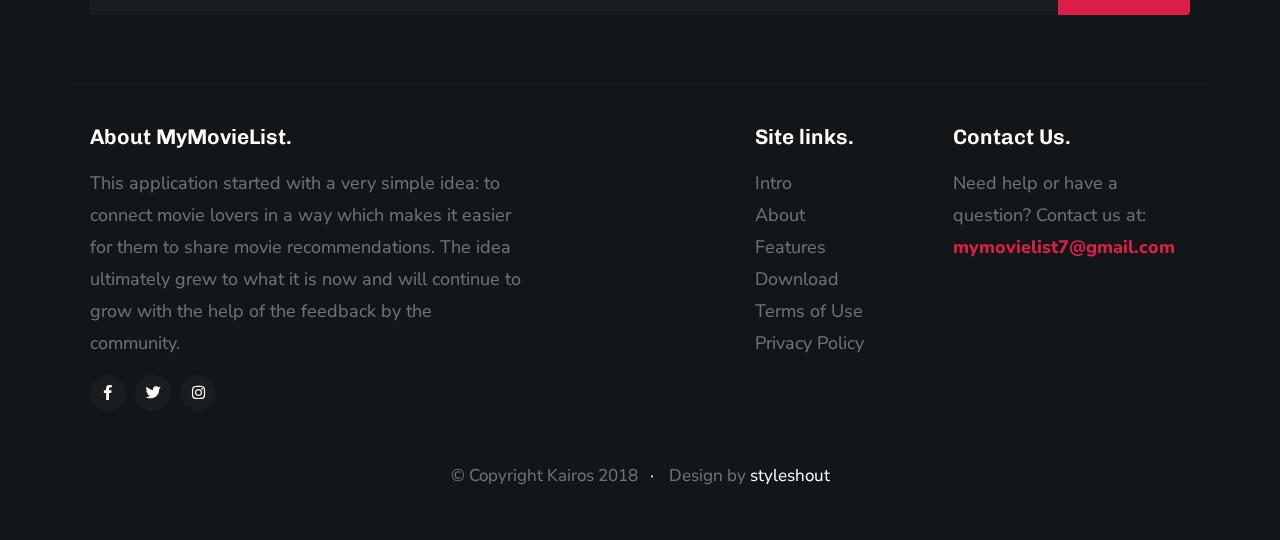
==== commit 1fbdefa9: "play store link update" ====
--- a/index.html
+++ b/index.html
@@ -87,13 +87,11 @@
 
                 <div class="home-content__left">
                     <h1>
-                    An Amazing App <br>
-                    That Does It All.
+                    Made by A Movie Junkie</br>
+                    For Movie Junkies
                     </h1>
     
                     <h3>
-                    Voluptatem ipsa quae ab illo inventore veritatis et quasi architecto beatae vitae dicta sunt explica. Nemo enim ipsam voluptatem quia. 
-                    Ut quis enim.
                     </h3>
     
                     <div class="home-content__btn-wrap">
@@ -161,12 +159,10 @@
                 </div>  <!-- end about-desc__slide -->
 
                 <div class="about-desc__slide">
-                    <h3 class="item-title">Powerful.</h3>
+                    <h3 class="item-title">Unlimited Fun.</h3>
 
                     <p>
-                    Et nihil atque ex. Reiciendis et rerum ut voluptate. Omnis molestiae nemo est. 
-                    Ut quis enim rerum quia assumenda repudiandae non cumque qui. Amet repellat 
-                    omnis ea aut cumque eos.
+                    Have fun exploring new movies and sharing them with your friends.
                     </p>
                 </div>  <!-- end about-desc__slide -->
 
@@ -174,9 +170,7 @@
                     <h3 class="item-title">Secure.</h3>
 
                     <p>
-                    Et nihil atque ex. Reiciendis et rerum ut voluptate. Omnis molestiae nemo est. 
-                    Ut quis enim rerum quia assumenda repudiandae non cumque qui. Amet repellat 
-                    omnis ea aut cumque eos.
+                    We don't store or monitor your information.
                     </p>
                 </div>  <!-- end about-desc__slide -->
 
@@ -242,7 +236,7 @@
                
                     <div class="col-block step">
                         <h3 class="item-title">Share</h3>
-                        <p>Share your watchlists with your friends and invite them to do the same. Your friends can follow your watchlists and comment on them to let you know their thoughts. You can share links to official IMDb pages of movies too.
+                        <p>Share your watchlists with your friends and invite them to do the same. Your friends can follow your watchlists and comment on them to let you know their thoughts. You can share links to official pages of movies too.
                         </p> 
                     </div>
 
@@ -299,11 +293,11 @@
 
             <div class="col-block item-feature" data-aos="fade-up">
                 <div class="item-feature__icon">
-                    <i class="icon-shield"></i>
+                    <i class="icon-share"></i>
                 </div>  
                 <div class="item-feature__text">
                     <h3 class="item-title">Sharing</h3>
-                    <p>Sharing is caring guys. Show your love and share your watchlists to anyone looking for recommendations. You can share the IMDb pages for movies too. Recommending movies has never been so easy before.
+                    <p>Sharing is caring guys. Show your love and share your watchlists to anyone looking for recommendations. Recommending movies has never been so easy before.
                     </p>
                 </div>
             </div>
@@ -313,36 +307,30 @@
                     <i class="icon-lego-block"></i>
                 </div>
                 <div class="item-feature__text">
-                    <h3 class="item-title">Play Games</h3>
-                    <p>Nemo cupiditate ab quibusdam quaerat impedit magni. Earum suscipit ipsum laudantium. 
-                    Quo delectus est. Maiores voluptas ab sit natus veritatis ut. Debitis nulla cumque veritatis.
-                    Sunt suscipit voluptas ipsa in tempora esse soluta sint.
+                    <h3 class="item-title">Random Recommendations</h3>
+                    <p>Out of movie recommendations? We dare you to take the #random_movie challenge. Try the exclusive Random Movie Generator. Your next movie is just a click away.
                     </p>
                 </div>
             </div>
 
             <div class="col-block item-feature" data-aos="fade-up">
                 <div class="item-feature__icon">
-                    <i class="icon-chat"></i>
+                    <i class="icon-cloud"></i>
                 </div>
                 <div class="item-feature__text">
-                    <h3 class="item-title">Group Chat</h3>
-                    <p>Nemo cupiditate ab quibusdam quaerat impedit magni. Earum suscipit ipsum laudantium. 
-                    Quo delectus est. Maiores voluptas ab sit natus veritatis ut. Debitis nulla cumque veritatis.
-                    Sunt suscipit voluptas ipsa in tempora esse soluta sint.
+                    <h3 class="item-title">Night Mode</h3>
+                    <p>While the default mode is night mode, you can definitely enjoy the light mode without hassle.
                     </p>
                 </div>
             </div>
     
             <div class="col-block item-feature" data-aos="fade-up">
                 <div class="item-feature__icon">
-                    <i class="icon-wallet"></i>
+                    <i class="icon-info"></i>
                 </div>
                 <div class="item-feature__text">
-                    <h3 class="item-title">Payments</h3>
-                    <p>Nemo cupiditate ab quibusdam quaerat impedit magni. Earum suscipit ipsum laudantium. 
-                    Quo delectus est. Maiores voluptas ab sit natus veritatis ut. Debitis nulla cumque veritatis.
-                    Sunt suscipit voluptas ipsa in tempora esse soluta sint.
+                    <h3 class="item-title">Movie Trivia</h3>
+                    <p>Now enjoy crisp behind the scenes movie trivia and gossip about your favourite movies. 
                     </p>
                 </div>
             </div>
@@ -362,40 +350,37 @@
                 <div class="col-full slick-slider testimonials__slider">
 
                     <div class="testimonials__slide">
-                        <img src="images/avatars/user-03.jpg" alt="Author image" class="testimonials__avatar">
+                        <img src="images/avatars/anadi.jpg" alt="Author image" class="testimonials__avatar">
                         
-                        <p>Qui ipsam temporibus quisquam velMaiores eos cumque distinctio nam accusantium ipsum. 
-                        Laudantium quia consequatur molestias delectus culpa facere hic dolores aperiam. Accusantium praesentium corpori.</p>
+                        <p>Amazing app for movie recommendations. I use it all the time for sharing recommendations. I like the easter eggs on the app. It's awesome and I love it.</p>
 
                         <div class="testimonials__author">
-                            <span class="testimonials__name">Naruto Uzumaki</span>
-                            <a href="#0" class="testimonials__link">@narutouzumaki</a>
+                            <span class="testimonials__name">Anadi Kashyap</span>
+                            <a href="#0" class="testimonials__link">@kashyap</a>
                         </div>
                     </div> <!-- end testimonials__slide -->
 
                     <div class="testimonials__slide">
-                        <img src="images/avatars/user-05.jpg" alt="Author image" class="testimonials__avatar">
+                        <img src="images/avatars/uk.jpg" alt="Author image" class="testimonials__avatar">
                         
-                        <p>Excepturi nam cupiditate culpa doloremque deleniti repellat. Veniam quos repellat voluptas animi adipisci.
-                        Nisi eaque consequatur. Quasi voluptas eius distinctio. Atque eos maxime. Qui ipsam temporibus quisquam vel.</p>
+                        <p>I just love looking at the public watchlists when I don't have any movie on my watchlist. I love the random movie generator. Lots of love to the app. </p>
                         
                         <div class="testimonials__author">
-                            <span class="testimonials__name">Sasuke Uchiha</span>
-                            <a href="#0" class="testimonials__link">@sasukeuchiha</a>
+                            <span class="testimonials__name">Utkarsh Baranwal</span>
+                            <a href="#0" class="testimonials__link">@barnawal</a>
                         </div>
-                    </div> <!-- end testimonials__slide -->
+                    </div>  <!--end testimonials__slide -->
 
                     <div class="testimonials__slide">
-                        <img src="images/avatars/user-01.jpg" alt="Author image" class="testimonials__avatar">
+                        <img src="images/avatars/durr.PNG" alt="Author image" class="testimonials__avatar">
                         
-                        <p>Repellat dignissimos libero. Qui sed at corrupti expedita voluptas odit. Nihil ea quia nesciunt. Ducimus aut sed ipsam.  
-                        Autem eaque officia cum exercitationem sunt voluptatum accusamus. Quasi voluptas eius distinctio.</p>
+                        <p>Awesome app. Amazing UI. Very smooth. I levelled up my badge to level 50.</p>
 
                         <div class="testimonials__author">
-                            <span class="testimonials__name">Shikamaru Nara</span>
-                            <a href="#0" class="testimonials__link">@shikamarunara</a>
+                            <span class="testimonials__name">Durgesh Singh</span>
+                            <a href="#0" class="testimonials__link">@kenobi</a>
                         </div>
-                    </div> <!-- end testimonials__slide -->
+                    </div>  <!--end testimonials__slide -->
                     
                 </div> <!-- end testimonials__slider -->
 
@@ -470,7 +455,7 @@
         <div class="row block-1-1 block-m-1-1" id="donate">
             <div class="text-center">
                 <ul class="download-badges" data-aos="fade-up">
-                    <li><a href="#0" title="" class="badge-googleplay">Play Store</a></li>
+                    <li><a href="https://play.google.com/store/apps/details?id=com.moviesearch.watchmovies.mymovielist" title="" class="badge-googleplay">Play Store</a></li>
                 </ul>
             </div> 
             <div class="text-center">
@@ -495,12 +480,12 @@
 
     <!-- footer
     ================================================== -->
-    <footer class="s-footer footer">
+    <footer id="footer" class="s-footer footer">
 
         <div class="row section-header align-center">
             <div class="col-full">
                 <h1 class="display-1">
-                    Let's Stay In Touch.
+                    Let's Stay In Touch
                 </h1>
                 <p class="lead">
                 Subscribe for updates, special offers, and other amazing stuff.
@@ -513,7 +498,6 @@
             <div class="col-full footer__subscribe end">
                 <div class="subscribe-form">
                     <form id="mc-form" action="https://send.pageclip.co/ihtV8kkgQpOb8jzEEF9VkEx8BqBpxYLJ" class="group" novalidate="true" method="post">
-
                         <input type="email" value="" name="email" class="email" id="mc-email" placeholder="Email Address" required="">
             
                         <input type="submit" name="subscribe" value="Sign Up">
@@ -533,7 +517,7 @@
                 <h4>About MyMovieList.</h4>
 
                 <p>
-                This application started with a very idea: to connect movie lovers in a way which makes it easier for them to share movie recommendations. 
+                This application started with a very simple idea: to connect movie lovers in a way which makes it easier for them to share movie recommendations. 
                 The idea ultimately grew to what it is now and will continue to grow with the help of the feedback by the community.
                 </p>
 
@@ -554,9 +538,9 @@
                             <li><a href="#home" class="smoothscroll">Intro</a></li>
                             <li><a href="#about" class="smoothscroll">About</a></li>
                             <li><a href="#features" class="smoothscroll">Features</a></li>
-                            <li><a href="#pricing" class="smoothscroll">Pricing</a></li>
                             <li><a href="#download" class="smoothscroll">Download</a></li>
-                            <li><a href="#0">Privacy Policy</a></li>
+                            <li><a href="terms.html" >Terms of Use</a></li>
+                            <li><a href="privacy.html">Privacy Policy</a></li>
                         </ul>
                     </div>
 
